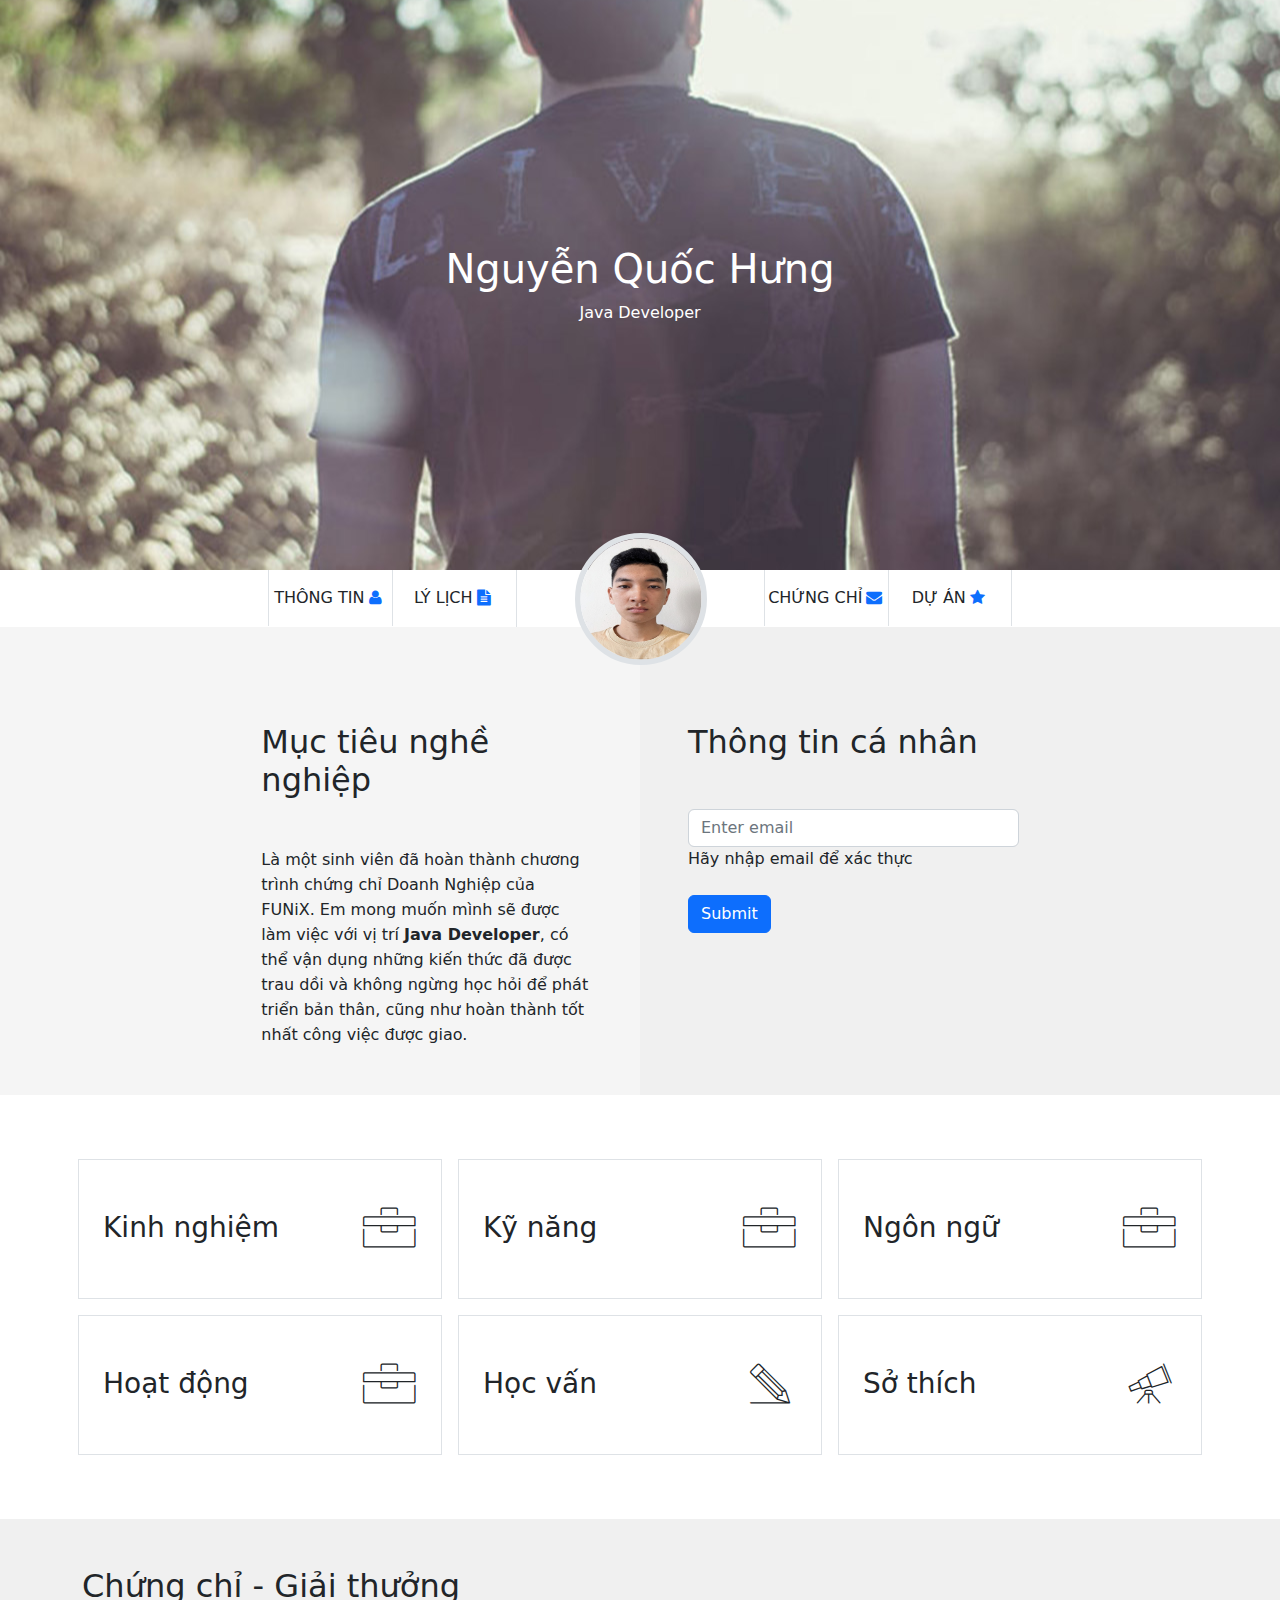
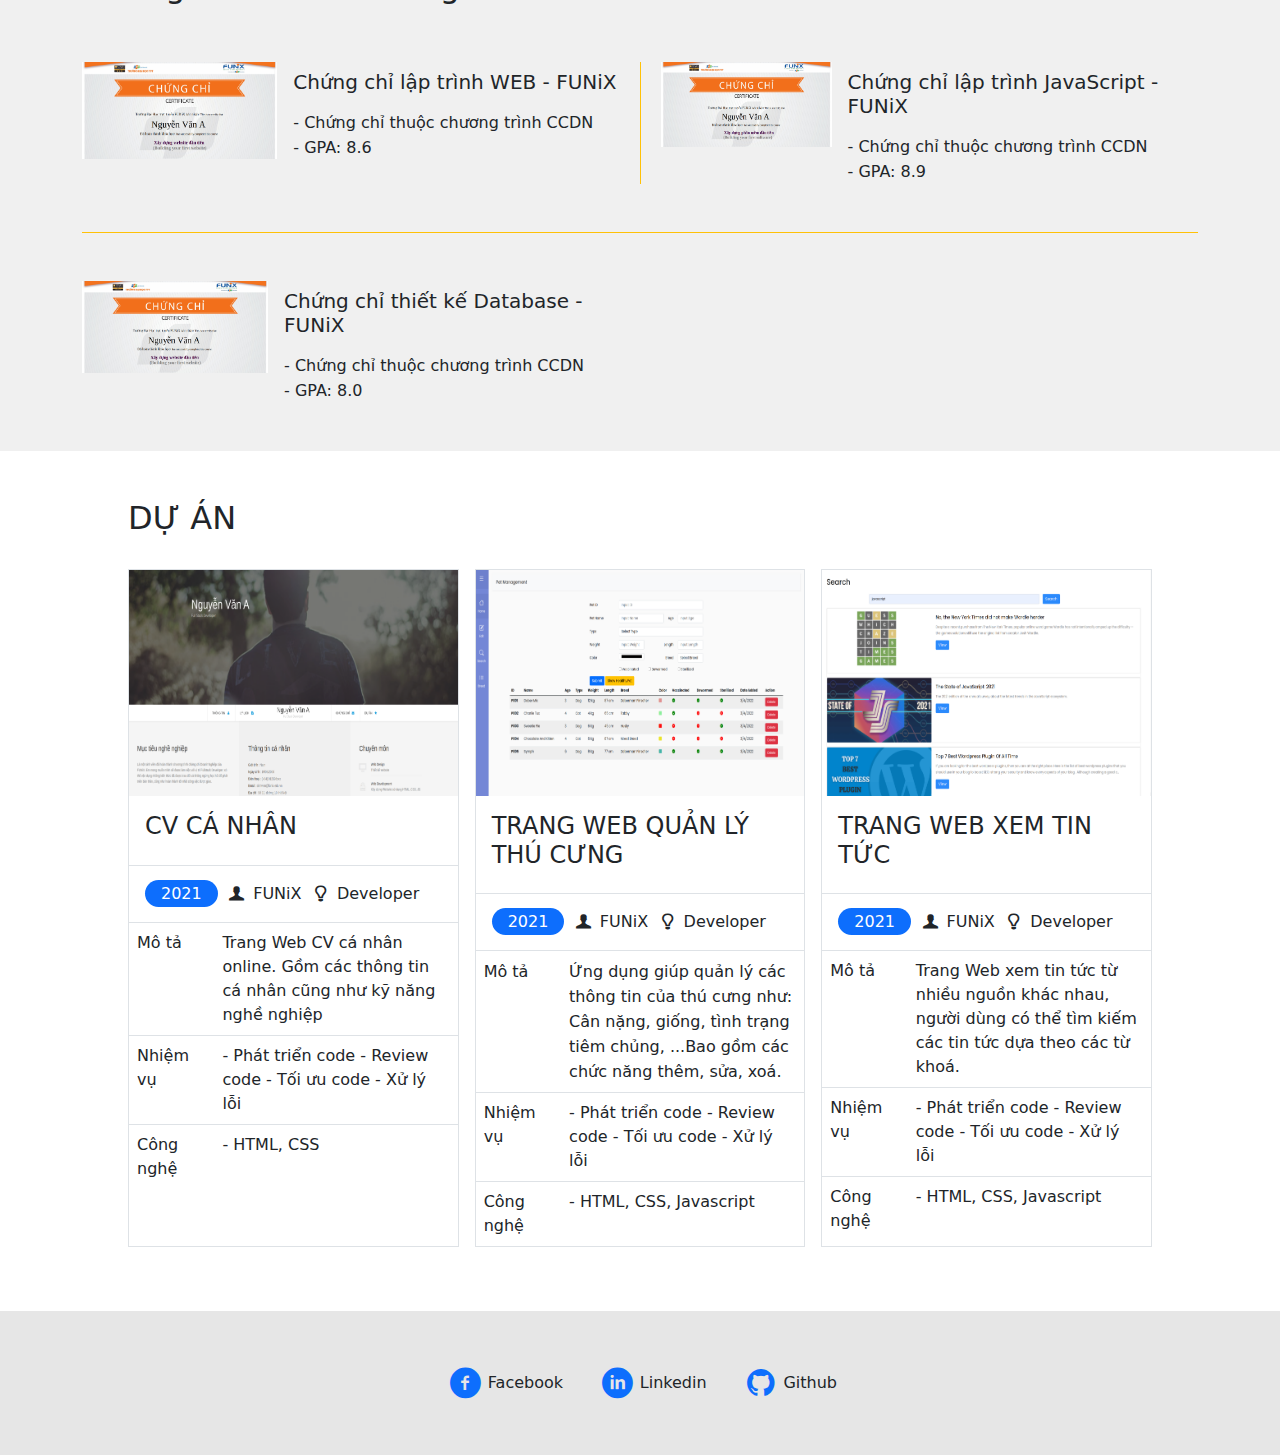
==== index.html @ ce42091a "update" ====
<!DOCTYPE html>
<html lang="en">

<head>
	<meta charset="UTF-8">
	<meta http-equiv="X-UA-Compatible" content="IE=edge">
	<meta name="viewport" content="width=device-width, initial-scale=1.0">
	<link rel="stylesheet" href="./css/laptop.css">
	<link rel="stylesheet" href="./css/font.css">
	<link rel="stylesheet" href="./css/tablet.css">
	<link rel="stylesheet" href="./css/mobile.css">
	<link rel="stylesheet" href="./css/bootstrap.css">
	<link href="https://cdn.jsdelivr.net/npm/bootstrap@5.2.2/dist/css/bootstrap.min.css" rel="stylesheet"
		integrity="sha384-Zenh87qX5JnK2Jl0vWa8Ck2rdkQ2Bzep5IDxbcnCeuOxjzrPF/et3URy9Bv1WTRi" crossorigin="anonymous">
	<script src="./js/style.js"></script>
	<script src="https://cdn.jsdelivr.net/npm/bootstrap@5.2.2/dist/js/bootstrap.bundle.min.js"></script>
	<title>Assignment 03</title>
</head>

<body>
	<section id="banner" class="position-relative w-100">
		<div id="content-banner" class="position-absolute top-50 start-50 translate-middle text-center text-white">
			<h1>Nguyễn Quốc Hưng</h1>
			<span>Java Developer</span>
		</div>
	</section>
	<section id="nav-bar" class="d-flex justify-content-center">
		<nav
			class="container text-uppercase row fs-6 text-dark d-flex justify-content-sm-center align-items-sm-center text-center">
			<a href="#about"
				class="nav-link col-lg-2 col-sm-3 col-xs-12 d-flex justify-content-sm-center align-items-sm-center py-3"><span>Thông
					tin</span><i class="icon-user text-primary"></i></a>
			<a href="#job-info"
				class="nav-link col-lg-2 col-sm-3 col-xs-12 d-flex justify-content-sm-center align-items-sm-center py-3"><span>Lý
					lịch</span><i class="icon-doc-text-inv text-primary"></i></a>
			<a href="#" id="navbar-avatar"
				class="col-lg-4 col-sm-2 col-xs-12 d-sm-flex justify-content-sm-center align-items-sm-center d-none d-sm-none d-lg-block py-3">
				<img class="rounded-circle img-thumbnail p-0" src="images/PXL_20221022_044103938_2.jpg" alt="avatar">
			</a>
			<a href="#certificate"
				class="nav-link col-lg-2 col-sm-3 col-xs-12 d-flex justify-content-sm-center align-items-sm-center py-3"><span>Chứng
					chỉ</span><i class="icon-mail-alt text-primary"></i></a>
			<a href="#project"
				class="nav-link col-lg-2 col-sm-3 col-xs-12 d-flex justify-content-sm-center align-items-sm-center py-3"><span>Dự
					Án</span><i class="icon-star-1 text-primary"></i></a>
			</div>
		</nav>
	</section>
	<section id="about">
		<div class="row d-flex justify-content-center m-0">
			<div class="col-lg-2" id="target0"></div>
			<div id="target" class="col-lg-4 col-sm-6 col-xs-12 p-5">
				<h2 class="my-5">Mục tiêu nghề nghiệp</h2>
				<p>
					Là một sinh viên đã hoàn thành chương trình chứng chỉ Doanh
					Nghiệp của FUNiX. Em mong muốn mình sẽ được làm việc với vị
					trí <b>Java Developer</b>, có thể vận dụng những kiến
					thức đã được trau dồi và không ngừng học hỏi để phát triển
					bản thân, cũng như hoàn thành tốt nhất công việc được giao.
				</p>
			</div>
			<div id="personal-info" class="col-lg-4 col-sm-6 col-xs-12 p-5">
				<h2 class="my-5">Thông tin cá nhân</h2>
				<div id="personal-info-form">
					<div class="mb-3">
						<input type="email" class="form-control" id="form-email" placeholder="Enter email">
						<label for="form-email" class="form-label">Hãy nhập email để xác thực</label>
					</div>
					<div class="mb-3">
						<button onclick="changeFormInfo()" class="btn btn-primary mb-3">Submit</button>
					</div>
				</div>
				<div class="d-none" id="personal-info-content">
					<ul>
						<li><span class="font-weight-bold">Giới tính</span> : Nam</li>
						<li><span>Ngày sinh</span> : 9/9/2000</li>
						<li><span>Điện thoại</span> : (+84) 522956799</li>
						<li><span>Email</span> : hungnqfx19911@funix.edu.vn</li>
						<li><span>Địa chỉ</span> : thôn 5, Tâm Thắng, Cư Jút, Đăk Nông</li>
						<li><span>Website</span> : https://abc.tech</li>
					</ul>
					<ul class="d-flex">
						<li class="pr-5"><i class="icon-twitter text-primary"></i></li>
						<li><i class="icon-facebook text-primary"></i></li>
						<li><i class="icon-gplus text-primary"></i></li>
						<li><i class="icon-linkedin text-primary"></i></li>
					</ul>
				</div>
			</div>
			<div class="col-lg-2" id="personal-info0"></div>
		</div>
	</section>
	<section id="job-info" class="d-flex justify-content-center my-5">
		<div class="container p-0">
			<div class="row g-sm-3 justify-content-center">
				<div id="job-info-1" class="row g-lg-3 col-sm-6 col-lg-12">
					<div class="job-info col-lg-4 mt-0 my-3 my-lg-3">
						<div class=" border px-sm-2 px-xs-0">
							<div class="d-flex pt-5 align-items-center justify-content-center">
								<h3 class="w-75 ps-3 m-0 text-nowrap">Kinh nghiệm</h3>
								<div class="w-25 d-flex justify-content-center">
									<i class="ic-toolbox fs-1"></i>
								</div>
							</div>
							<div class="px-3 my-2 w-100" style="height: 34px;">
								<button
									class="job-info-viewmore btn btn-warning py-1 border-rounded-left-right px-4 text-uppercase d-flex align-items-center d-none"><span
										class="arrow-down me-2"></span>View more</button>
							</div>
							<div class="d-none job-info-content">
								<ul class="pe-3 mb-4 ms-2">
									<li class="px-2 pb-3">
										<div>
											<h5>Full Stack Developer- Công ty Y</h5>
											<span class="fst-italic">05/2022 - <span
													class="bg-primary text-white px-3 rounded">Hiện
													tại</span></span>
											<p class="pt-3">- Xây dựng, phát triển Website dựa trên thiết kế và yêu cầu
												đã
												có.</p>
											<p>- Phân tích và thiết kế Database, sử dụng các hệ quản trị CSDL(MySQL,
												SQLServer,
												NoSQL, ...) và viết được các câu truy vấn.</p>
											<p>- Sử dụng ngôn ngữ server-side(Python, Java, ...)để xây dựng các Web
												Service.
											</p>
										</div>
									</li>
									<li class="px-2 pb-3">
										<div>
											<h5>Web Designer - Công ty X</h5>
											<span class="fst-italic">05/2021 - 05/2022</span>
											<p class="pt-3">- Thiết kế giao diện Website, ứng dụng, trang web theo yêu
												cầu
												của khách
												hàng.
											</p>
											<p>- Thiết kế các trang web theo các mẫu thiết kế đã có.</p>
										</div>
									</li>
								</ul>
							</div>
						</div>
					</div>
					<div class="job-info col-lg-4 mt-0 my-3 my-lg-3">
						<div class="border px-sm-2 px-xs-0">
							<div class="d-flex pt-5 align-items-center justify-content-center">
								<h3 class="w-75 ps-3 m-0 text-nowrap">Kỹ năng</h3>
								<div class="w-25 d-flex justify-content-center">
									<i class="ic-toolbox fs-1"></i>
								</div>
							</div>
							<div class="px-3 my-2 w-100" style="height: 34px;">
								<button
									class="job-info-viewmore btn btn-warning py-1 border-rounded-left-right px-4 text-uppercase d-flex align-items-center d-none"><span
										class="arrow-down me-2"></span>View more</button>
							</div>
							<div class="d-none job-info-content">
								<ul class="list-style-none px-3 mb-5">
									<li>
										<div>
											<h5>HTML/CSS: Fundamental</h5>
											<div class="d-flex mb-3">
												<div class="progress me-1" style="height: 2px; width: 45px;">
													<div class="progress-bar w-100" role="progressbar"
														aria-valuenow="100" aria-valuemin="0" aria-valuemax="100"></div>
												</div>
												<div class="progress me-1" style="height: 2px; width: 45px;">
													<div class="progress-bar" role="progressbar" aria-valuenow="100"
														aria-valuemin="0" aria-valuemax="100"></div>
												</div>
												<div class="progress" style="height: 2px; width: 45px;">
													<div class="progress-bar" role="progressbar" aria-valuenow="100"
														aria-valuemin="0" aria-valuemax="100"></div>
												</div>
											</div>
										</div>
									</li>
									<li>
										<div>
											<h5>JavaScript: Intermediate</h5>
											<div class="d-flex mb-3">
												<div class="progress me-1" style="height: 2px; width: 45px;">
													<div class="progress-bar w-100" role="progressbar"
														aria-valuenow="100" aria-valuemin="0" aria-valuemax="100"></div>
												</div>
												<div class="progress me-1" style="height: 2px; width: 45px;">
													<div class="progress-bar w-100" role="progressbar"
														aria-valuenow="100" aria-valuemin="0" aria-valuemax="100"></div>
												</div>
												<div class="progress" style="height: 2px; width: 45px;">
													<div class="progress-bar" role="progressbar" aria-valuenow="100"
														aria-valuemin="0" aria-valuemax="100"></div>
												</div>
											</div>
										</div>
									</li>
									<li>
										<div>
											<h5>NodeJS: Intermediate</h5>
											<div class="d-flex mb-3">
												<div class="progress me-1" style="height: 4px; width: 45px;">
													<div class="progress-bar w-100" role="progressbar"
														aria-valuenow="100" aria-valuemin="0" aria-valuemax="100"></div>
												</div>
												<div class="progress me-1" style="height: 4px; width: 45px;">
													<div class="progress-bar w-100" role="progressbar"
														aria-valuenow="100" aria-valuemin="0" aria-valuemax="100"></div>
												</div>
												<div class="progress" style="height: 4px; width: 45px;">
													<div class="progress-bar" role="progressbar" aria-valuenow="100"
														aria-valuemin="0" aria-valuemax="100"></div>
												</div>
											</div>
										</div>
									</li>
									<li>
										<div>
											<h5>Bootstrap 5: Fundamental</h5>
											<div class="d-flex mb-3">
												<div class="progress me-1" style="height: 4px; width: 45px;">
													<div class="progress-bar w-100" role="progressbar"
														aria-valuenow="100" aria-valuemin="0" aria-valuemax="100"></div>
												</div>
												<div class="progress me-1" style="height: 4px; width: 45px;">
													<div class="progress-bar" role="progressbar" aria-valuenow="100"
														aria-valuemin="0" aria-valuemax="100"></div>
												</div>
												<div class="progress" style="height: 4px; width: 45px;">
													<div class="progress-bar" role="progressbar" aria-valuenow="100"
														aria-valuemin="0" aria-valuemax="100"></div>
												</div>
											</div>
										</div>
									</li>
								</ul>
							</div>
						</div>
					</div>
					<div class="job-info col-lg-4 mt-0 my-3 my-lg-3">
						<div class="border px-sm-2 px-xs-0">
							<div class="d-flex pt-5 align-items-center justify-content-center">
								<h3 class="w-75 ps-3 m-0 text-nowrap">Ngôn ngữ</h3>
								<div class="w-25 d-flex justify-content-center">
									<i class="ic-toolbox fs-1"></i>
								</div>
							</div>
							<div class="px-3 my-2 w-100" style="height: 34px;">
								<button
									class="job-info-viewmore btn btn-warning py-1 border-rounded-left-right px-4 text-uppercase d-flex align-items-center d-none"><span
										class="arrow-down me-2"></span>View more</button>
							</div>
							<div class="d-none job-info-content">
								<ul class="list-style-none mb-5 px-3">
									<li>
										<div>
											<h5>Tiếng Anh - IELTS 7.0</h5>
											<div class="d-flex mb-3">
												<div class="progress me-1" style="height: 2px; width: 45px;">
													<div class="progress-bar w-100" role="progressbar"
														aria-valuenow="100" aria-valuemin="0" aria-valuemax="100"></div>
												</div>
												<div class="progress me-1" style="height: 2px; width: 45px;">
													<div class="progress-bar w-100" role="progressbar"
														aria-valuenow="100" aria-valuemin="0" aria-valuemax="100"></div>
												</div>
												<div class="progress" style="height: 2px; width: 45px;">
													<div class="progress-bar" role="progressbar" aria-valuenow="100"
														aria-valuemin="0" aria-valuemax="100"></div>
												</div>
											</div>
										</div>
									</li>
									<li>
										<div>
											<h5>Tiếng Nhật - JLPTN4</h5>
											<div class="d-flex mb-3">
												<div class="progress me-1" style="height: 2px; width: 45px;">
													<div class="progress-bar w-100" role="progressbar"
														aria-valuenow="100" aria-valuemin="0" aria-valuemax="100"></div>
												</div>
												<div class="progress me-1" style="height: 2px; width: 45px;">
													<div class="progress-bar" role="progressbar" aria-valuenow="100"
														aria-valuemin="0" aria-valuemax="100"></div>
												</div>
												<div class="progress" style="height: 2px; width: 45px;">
													<div class="progress-bar" role="progressbar" aria-valuenow="100"
														aria-valuemin="0" aria-valuemax="100"></div>
												</div>
											</div>
										</div>
									</li>
								</ul>
							</div>
						</div>
					</div>

				</div>
				<div id="job-info-2" class="row g-lg-3 col-sm-6 mt-lg-0 col-lg-12">
					<div class="job-info col-lg-4 mt-0 mb-3 mb-sm-3">
						<div class="border px-2">
							<div class="d-flex pt-5 align-items-center justify-content-center">
								<h3 class="w-75 ps-3 m-0">Hoạt động</h3>
								<div class="w-25 d-flex justify-content-center">
									<i class="ic-toolbox fs-1"></i>
								</div>
							</div>
							<div class="px-3 my-2 w-100" style="height: 34px;">
								<button
									class="job-info-viewmore btn btn-warning py-1 border-rounded-left-right px-4 text-uppercase d-flex align-items-center d-none"><span
										class="arrow-down me-2"></span>View more</button>
							</div>
							<div class="d-none job-info-content">
								<ul class="ms-2 pe-3">
									<li class="px-2 pb-3">
										<div>
											<h5>FPT Edu Hackathon 2019</h5>
											<span class="fst-italic">05/2022 - Hiện tại</span>
											<p class="pt-3">- Giải 3 bảng A</p>
											<p>- Đề tài: Trang web về phân tích loại rác thải.</p>
										</div>
									</li>
									<li class="px-2 pb-3">
										<div>
											<h3>Câu lạc bộ Z</h3>
											<span class="fst-italic">05/2021 - 05/2022</span>
											<p class="pt-3">- Trưởng ban chuyên môn</p>
										</div>
									</li>
								</ul>
							</div>
						</div>
					</div>
					<div class="job-info col-lg-4 mt-0 mb-3 mb-sm-3">
						<div class="border px-2">
							<div class="d-flex pt-5 align-items-center justify-content-center">
								<h3 class="w-75 ps-3 m-0">Học vấn</h3>
								<div class="w-25 d-flex justify-content-center">
									<i class="ic-pencil fs-1"></i>
								</div>
							</div>
							<div class="px-3 my-2 w-100" style="height: 34px;">
								<button
									class="job-info-viewmore btn btn-warning py-1 border-rounded-left-right px-4 text-uppercase d-flex align-items-center d-none"><span
										class="arrow-down me-2"></span>View more</button>
							</div>
							<div class="d-none job-info-content">
								<ul class="ms-2 pe-3">
									<li class="px-2 pb-3">
										<div>
											<h3>FUNiX</h3>
											<span class="fst-italic">06/2021 - 05/2022</span>
											<p class="pt-3">- Tốt nghiệp chứng chỉ doanh nghiệp nhánh Java</p>
											<p>- GPA: 9/10</p>
										</div>
									</li>
									<li class="px-2 pb-3">
										<div>
											<h3>Cử nhân - ĐH FPT</h3>
											<span class="fst-italic">06/2018 - 05/2022</span>
											<p class="pt-3">- Chuyên ngành: Kỹ thuật phần mềm</p>
											<p>- GPA: 8.5/10</p>
										</div>
									</li>
								</ul>
							</div>
						</div>
					</div>
					<div class="job-info col-lg-4 mt-0 mb-3 mb-sm-3	">
						<div class="border px-2">
							<div class="d-flex pt-5 align-items-center justify-content-center">
								<h3 class="w-75 ps-3 m-0">Sở thích</h3>
								<div class="w-25 d-flex justify-content-center">
									<i class="ic-telescope fs-1"></i>
								</div>
							</div>
							<div class="px-3 my-2 w-100" style="height: 34px;">
								<button
									class="job-info-viewmore btn btn-warning py-1 border-rounded-left-right px-4 text-uppercase d-flex align-items-center d-none"><span
										class="arrow-down me-2"></span>View more</button>
							</div>
							<div class="d-none job-info-content px-3 mb-3">
								<div class="d-flex justify-content-center">
									<div class="p-1">
										<div class="w-100 d-flex justify-content-center">
											<div class="border border-primary rounded-circle d-flex justify-content-center align-items-center"
												style="width: 40px; height: 40px;">
												<i class="ic-megaphone p-2 text-primary"></i>
											</div>
										</div>
										<p>Âm nhạc</p>
									</div>
									<div class="p-1">
										<div class="w-100 d-flex justify-content-center">
											<div class="border border-primary rounded-circle d-flex justify-content-center align-items-center"
												style="width: 40px; height: 40px;">
												<i class="ic-strategy p-2 text-primary"></i>
											</div>
										</div>
										<p>Chơi game</p>
									</div>
									<div class="p-1">
										<div class="w-100 d-flex justify-content-center">
											<div class="border border-primary rounded-circle d-flex justify-content-center align-items-center"
												style="width: 40px; height: 40px;">
												<i class="ic-hotairballoon p-2 text-primary"></i>
											</div>
										</div>
										<p>Du lịch</p>
									</div>
									<div class="p-1">
										<div class="w-100 d-flex justify-content-center">
											<div class="border border-primary rounded-circle d-flex justify-content-center align-items-center"
												style="width: 40px; height: 40px;">
												<i class="ic-basket p-2 text-primary"></i>
											</div>
										</div>
										<p>Thể thao</p>
									</div>
								</div>
							</div>
						</div>
					</div>
				</div>
			</div>
		</div>
	</section>
	<section id="certificate">
		<div class="container">
			<h2 class="pt-5 mt-2">Chứng chỉ - Giải thưởng</h2>
			<div class="d-flex justify-content-center">
				<div class="row m-0">
					<div class="col-lg-6 col-sm-6 col-xs-12 p-0 py-5 border-bottom border-warning">
						<div class="certificate d-lg-flex">
							<div class="certificate-image">
								<img src="images/Cert_WEB.png" alt="certificate" class="img-fluid">
							</div>
							<div class="certificate-info ps-lg-3 px-2">
								<h5 class="mb-3 mt-2">Chứng chỉ lập trình WEB - FUNiX</h5>
								<p class="m-0">- Chứng chỉ thuộc chương trình CCDN</p>
								<p class="m-0">- GPA: 8.6</p>
							</div>
						</div>
					</div>
					<div class="col-lg-6 col-sm-6 col-xs-12 p-0 py-5 border-bottom border-warning">
						<div class="col-lg-2-custom-padding border-start-custom">
							<div class="certificate d-lg-flex">
								<div class="certificate-image">
									<img src="images/Cert_PRF.png" alt="certificate" class="img-fluid">
								</div>
								<div class="certificate-info ps-lg-3 px-2">
									<h5 class="mb-3 mt-2">Chứng chỉ lập trình JavaScript - FUNiX</h5>
									<p class="m-0">- Chứng chỉ thuộc chương trình CCDN</p>
									<p class="m-0">- GPA: 8.9</p>
								</div>
							</div>
						</div>
					</div>
					<div class="col-lg-6 col-sm-6 col-xs-12 p-0 py-5">
						<div class="certificate d-lg-flex">
							<div class="certificate-image cover">
								<img src="images/Cert_DBI.png" alt="certificate" class="img-fluid">
							</div>
							<div class="certificate-info ps-lg-3 px-2">
								<h5 class="mb-3 mt-2">Chứng chỉ thiết kế Database - FUNiX</h5>
								<p class="m-0">- Chứng chỉ thuộc chương trình CCDN</p>
								<p class="m-0">- GPA: 8.0</p>
							</div>
						</div>
					</div>

				</div>
			</div>
		</div>
	</section>
	<section id="project" class="d-flex justify-content-center py-5">
		<div>
			<div>
				<h2 class="text-uppercase pb-4">
					Dự án
				</h2>
			</div>
			<div class="row g-sm-3">
				<div class="col-sm-4 col-xs-12 pb-3">
					<div class="border h-100">
						<div class="">
							<a href="digital-cv.html">
								<img src="images/project_1.png" alt="project-info-image" class="img-fluid">
							</a>
						</div>
						<div class="">
							<div class="p-3 text-uppercase">
								<a href="digital-cv.html" class="nav-link">
									<h4>CV Cá nhân</h4>
								</a>
							</div>
							<div class="p-3 pe-0 border-top border-bottom d-flex">
								<div>
									<span class="bg-primary px-3 py-1 text-white border-rounded-left-right">2021</span>
								</div>
								<div class="px-2 d-sm-flex flex-sm-column d-lg-flex flex-lg-row">
									<span class="me-2"><i class="icon-user-1"></i> FUNiX</span>
									<span><i class="icon-lamp"></i> Developer</span>
								</div>

							</div>
							<div class="project-table">
								<table>
									<tr class="align-baseline">
										<td class="border-bottom p-2">Mô tả</td>
										<td class="border-bottom p-2">Trang Web CV cá nhân online. Gồm các thông tin
											cá
											nhân cũng như kỹ năng nghề
											nghiệp</td>
									</tr>
									<tr class="align-baseline">
										<td class="border-bottom p-2">Nhiệm vụ</td>
										<td class="border-bottom p-2">- Phát triển code - Review code - Tối ưu code
											- Xử
											lý lỗi</td>
									</tr>
									<tr class="align-baseline">
										<td class="p-2">Công nghệ</td>
										<td class="p-2">- HTML, CSS</td>
									</tr>
								</table>
							</div>
						</div>
					</div>
				</div>
				<div class="col-sm-4 col-xs-12 pb-3">
					<div class="border h-100">
						<div class="">
							<a href="digital-cv.html">
								<img src="images/project_2.png" alt="project-info-image" class="img-fluid">
							</a>
						</div>
						<div class="">
							<div class="p-3 text-uppercase">
								<a href="digital-cv.html" class="nav-link">

									<h4>Trang Web quản lý thú cưng</h4>
								</a>
							</div>
							<div class="p-3 pe-0 border-top border-bottom d-flex">
								<div>
									<span class="bg-primary px-3 py-1 text-white border-rounded-left-right">2021</span>
								</div>
								<div class="px-2 d-sm-flex flex-sm-column d-lg-flex flex-lg-row">
									<span class="me-2"><i class="icon-user-1"></i> FUNiX</span>
									<span><i class="icon-lamp"></i> Developer</span>
								</div>
							</div>
							<div class="project-table">
								<table>
									<tr class="align-baseline">
										<td class="border-bottom p-2">Mô tả</td>
										<td class="border-bottom p-2">
											<p>Ứng dụng giúp quản lý các thông tin của thú
												cưng như: Cân nặng, giống, tình trạng tiêm chủng, ...Bao gồm các chức
												năng thêm, sửa, xoá.</p>
										</td>
									</tr>
									<tr class="align-baseline">
										<td class="border-bottom p-2">Nhiệm vụ</td>
										<td class="border-bottom p-2">- Phát triển code - Review code - Tối ưu code
											- Xử lý lỗi</td>
									</tr>
									<tr class="align-baseline">
										<td class="p-2">Công nghệ</td>
										<td class="p-2">- HTML, CSS, Javascript</td>
									</tr>
								</table>
							</div>
						</div>
					</div>
				</div>
				<div class="col-sm-4 col-xs-12 pb-3">
					<div class="border h-100">
						<div class="">
							<a href="digital-cv.html">
								<img src="images/project_3.png" alt="project-info-image" class="img-fluid">
							</a>
						</div>
						<div class="">
							<div class="p-3 text-uppercase">
								<a href="digital-cv.html" class="nav-link">
									<h4>Trang Web xem tin tức</h4>

								</a>
							</div>
							<div class="p-3 pe-0 border-top border-bottom d-flex">
								<div>
									<span class="bg-primary px-3 py-1 text-white border-rounded-left-right">2021</span>
								</div>
								<div class="px-2 d-sm-flex flex-sm-column d-lg-flex flex-lg-row">
									<span class="me-2"><i class="icon-user-1"></i> FUNiX</span>
									<span><i class="icon-lamp"></i> Developer</span>
								</div>
							</div>
							<div class="project-table">
								<table>
									<tr class="align-baseline">
										<td class="border-bottom p-2">Mô tả</td>
										<td class="border-bottom p-2">Trang Web xem tin tức từ nhiều nguồn khác
											nhau,
											người dùng có thể tìm kiếm các
											tin tức dựa theo các từ khoá.</td>
									</tr>
									<tr class="align-baseline">
										<td class="border-bottom p-2">Nhiệm vụ</td>
										<td class="border-bottom p-2">- Phát triển code - Review code - Tối ưu code
											- Xử
											lý lỗi</td>
									</tr>
									<tr class="align-baseline">
										<td class="p-2">Công nghệ</td>
										<td class="p-2">- HTML, CSS, Javascript</td>
									</tr>
								</table>
							</div>
						</div>
					</div>
				</div>
			</div>
		</div>
	</section>
	<section id="footer" class="p-5">
		<div class="container">
			<ul class="d-flex justify-content-center m-0">
				<li class="d-flex justify-content-center align-items-center mx-3"><i
						class="icon-facebook-circled text-primary fs-2"></i><span>Facebook</span></li>
				<li class="d-flex justify-content-center align-items-center mx-3"><i
						class="icon-linkedin-circled text-primary fs-2"></i><span>Linkedin</span></li>
				<li class="d-flex justify-content-center align-items-center mx-3"><i
						class="icon-github-circled text-primary fs-2"></i><span>Github</span></li>
			</ul>
		</div>
	</section>
</body>

</html>
---- css/laptop.css ----
* {
    margin: 0;
    padding: 0;
}

p {
    margin-bottom: 0 !important;
    line-height: 25px;
}

#banner {
    background-image: url("../images/banner.jpg");
    background-position: center;
}

#nav-bar a {
    border-left: 1px solid #dee2e6;
}

#nav-bar a:last-child {
    border-right: 1px solid #dee2e6;
}

#target,
#target0 {
    background-color: rgb(245, 245, 245);
}

#personal-info,
#personal-info0 {
    background-color: rgb(240, 240, 240);
}

#personal-info ul {
    list-style-type: none;
    padding: 0;
}

#personal-info ul span {
    font-weight: 500;
}

#personal-info ul li i {
    margin-right: 10px;
}

#footer {
    background-color: rgb(230, 230, 230);
}

#footer ul {
    list-style-type: none;
    padding: 0;
}

.list-style-none {
    list-style-type: none;
}

ul li::marker {
    color: rgb(24, 178, 238);
    font-size: 1.5em;
}

.border-rounded-left-right {
    border-radius: 2em !important;
}

.project-table tr td:first-child {
    width: 26%;
}

#certificate {
    background-color: rgb(240, 240, 240);
}

#project>div {
    width: 90%;
}

.arrow-up {
    width: 0;
    height: 0;
    border-left: 5px solid transparent;
    border-right: 5px solid transparent;
    border-bottom: 5px solid black;
}

.arrow-down {
    width: 0;
    height: 0;
    border-left: 5px solid transparent;
    border-right: 5px solid transparent;
    border-top: 5px solid black;
}

@media screen and (min-width: 992px) {
    #project>div {
        width: 80%;
    }

    #banner {
        height: 570px;
    }

    #nav-bar nav {
        width: 60%;
    }

    #navbar-avatar img {
        width: 24px;
        height: 24px;
        transform: scale(5.5);
    }

    .certificate-image {
        width: 35%;
    }


    .border-start-custom {
        border-left: 1px solid #ffc107;
    }

    .col-lg-2-custom-padding {
        padding-left: 20px;
    }


    .grid-col-3 {
        display: grid;
        grid-template-columns: 1fr 1fr 1fr;
        gap: 20px;
    }

}
---- css/font.css ----
@font-face {
	font-family: 'open_sanslight';
	src: url('../fonts/OpenSans-Light-webfont.eot');
	src: url('../fonts/OpenSans-Light-webfont.eot#iefix') format('embedded-opentype'),
		url('../fonts/OpenSans-Light-webfont.woff') format('woff'),
		url('../fonts/OpenSans-Light-webfont.ttf') format('truetype'),
		url('../fonts/OpenSans-Light-webfont.svg#open_sanslight') format('svg');
	font-weight: normal;
	font-style: normal;

}

@font-face {
	font-family: 'open_sansitalic';
	src: url('../fonts/OpenSans-Italic-webfont.eot');
	src: url('../fonts/OpenSans-Italic-webfont.eot#iefix') format('embedded-opentype'),
		url('../fonts/OpenSans-Italic-webfont.woff') format('woff'),
		url('../fonts/OpenSans-Italic-webfont.ttf') format('truetype'),
		url('../fonts/OpenSans-Italic-webfont.svg#open_sansitalic') format('svg');
	font-weight: normal;
	font-style: normal;

}

@font-face {
	font-family: 'open_sanssemibold';
	src: url('../fonts/OpenSans-Semibold-webfont.eot');
	src: url('../fonts/OpenSans-Semibold-webfont.eot#iefix') format('embedded-opentype'),
		url('../fonts/OpenSans-Semibold-webfont.woff') format('woff'),
		url('../fonts/OpenSans-Semibold-webfont.ttf') format('truetype'),
		url('../fonts/OpenSans-Semibold-webfont.svg#open_sanssemibold') format('svg');
	font-weight: normal;
	font-style: normal;

}


@font-face {
	font-family: 'open_sanslight_italic';
	src: url('../fonts/OpenSans-LightItalic-webfont.eot');
	src: url('../fonts/OpenSans-LightItalic-webfont.eot#iefix') format('embedded-opentype'),
		url('../fonts/OpenSans-LightItalic-webfont.woff') format('woff'),
		url('../fonts/OpenSans-LightItalic-webfont.ttf') format('truetype'),
		url('../fonts/OpenSans-LightItalic-webfont.svg#open_sanslight_italic') format('svg');
	font-weight: normal;
	font-style: normal;

}

@font-face {
	font-family: 'open_sansregular';
	src: url('../fonts/OpenSans-Regular-webfont.eot');
	src: url('../fonts/OpenSans-Regular-webfont.eot#iefix') format('embedded-opentype'),
		url('../fonts/OpenSans-Regular-webfont.woff') format('woff'),
		url('../fonts/OpenSans-Regular-webfont.ttf') format('truetype'),
		url('../fonts/OpenSans-Regular-webfont.svg#open_sansregular') format('svg');
	font-weight: normal;
	font-style: normal;

}


@font-face {
	font-family: 'fontello';
	src: url('../fonts/fontello.eot');
	src: url('../fonts/fontello.eot#iefix') format('embedded-opentype'),
		url('../fonts/fontello.woff') format('woff'),
		url('../fonts/fontello.ttf') format('truetype'),
		url('../fonts/fontello.svg#fontello') format('svg');
	font-weight: normal;
	font-style: normal;
}

[class^="icon-"]:before,
[class*=" icon-"]:before {
	font-family: "fontello";
	font-style: normal;
	font-weight: normal;
	speak: none;

	display: inline-block;
	text-decoration: inherit;
	width: 1em;
	margin-right: .2em;
	text-align: center;
	/* opacity: .8; */

	/* For safety - reset parent styles, that can break glyph codes*/
	font-variant: normal;
	text-transform: none;

	/* fix buttons height, for twitter bootstrap */
	line-height: 1em;

	/* Animation center compensation - margins should be symmetric */
	/* remove if not needed */
	margin-left: .2em;

	/* you can be more comfortable with increased icons size */
	/* font-size: 120%; */

	/* Font smoothing. That was taken from TWBS */
	-webkit-font-smoothing: antialiased;
	-moz-osx-font-smoothing: grayscale;

	/* Uncomment for 3D effect */
	/* text-shadow: 1px 1px 1px rgba(127, 127, 127, 0.3); */
}

.icon-emo-happy:before {
	content: '\e800';
}

/* '' */
.icon-emo-wink:before {
	content: '\e801';
}

/* '' */
.icon-emo-wink2:before {
	content: '\e802';
}

/* '' */
.icon-emo-unhappy:before {
	content: '\e803';
}

/* '' */
.icon-emo-sleep:before {
	content: '\e804';
}

/* '' */
.icon-emo-thumbsup:before {
	content: '\e805';
}

/* '' */
.icon-emo-devil:before {
	content: '\e806';
}

/* '' */
.icon-emo-surprised:before {
	content: '\e807';
}

/* '' */
.icon-emo-tongue:before {
	content: '\e808';
}

/* '' */
.icon-emo-coffee:before {
	content: '\e809';
}

/* '' */
.icon-emo-sunglasses:before {
	content: '\e80a';
}

/* '' */
.icon-emo-displeased:before {
	content: '\e80b';
}

/* '' */
.icon-emo-beer:before {
	content: '\e80c';
}

/* '' */
.icon-emo-grin:before {
	content: '\e80d';
}

/* '' */
.icon-emo-angry:before {
	content: '\e80e';
}

/* '' */
.icon-emo-saint:before {
	content: '\e80f';
}

/* '' */
.icon-emo-cry:before {
	content: '\e810';
}

/* '' */
.icon-emo-shoot:before {
	content: '\e811';
}

/* '' */
.icon-emo-squint:before {
	content: '\e812';
}

/* '' */
.icon-emo-laugh:before {
	content: '\e813';
}

/* '' */
.icon-spin1:before {
	content: '\e814';
}

/* '' */
.icon-spin2:before {
	content: '\e815';
}

/* '' */
.icon-spin3:before {
	content: '\e816';
}

/* '' */
.icon-spin4:before {
	content: '\e817';
}

/* '' */
.icon-spin5:before {
	content: '\e818';
}

/* '' */
.icon-spin6:before {
	content: '\e819';
}

/* '' */
.icon-firefox:before {
	content: '\e81a';
}

/* '' */
.icon-chrome:before {
	content: '\e81b';
}

/* '' */
.icon-opera:before {
	content: '\e81c';
}

/* '' */
.icon-ie:before {
	content: '\e81d';
}

/* '' */
.icon-crown:before {
	content: '\e81e';
}

/* '' */
.icon-crown-plus:before {
	content: '\e81f';
}

/* '' */
.icon-crown-minus:before {
	content: '\e820';
}

/* '' */
.icon-marquee:before {
	content: '\e821';
}

/* '' */
.icon-glass:before {
	content: '\e822';
}

/* '' */
.icon-music:before {
	content: '\e823';
}

/* '' */
.icon-search:before {
	content: '\e824';
}

/* '' */
.icon-mail:before {
	content: '\e825';
}

/* '' */
.icon-mail-alt:before {
	content: '\e826';
}

/* '' */
.icon-mail-squared:before {
	content: '\e827';
}

/* '' */
.icon-heart:before {
	content: '\e828';
}

/* '' */
.icon-heart-empty:before {
	content: '\e829';
}

/* '' */
.icon-star-1:before {
	content: '\e82a';
}

/* '' */
.icon-star-empty-1:before {
	content: '\e82b';
}

/* '' */
.icon-star-half:before {
	content: '\e82c';
}

/* '' */
.icon-star-half-alt:before {
	content: '\e82d';
}

/* '' */
.icon-user:before {
	content: '\e82e';
}

/* '' */
.icon-user-plus:before {
	content: '\e82f';
}

/* '' */
.icon-user-times:before {
	content: '\e830';
}

/* '' */
.icon-users:before {
	content: '\e831';
}

/* '' */
.icon-male:before {
	content: '\e832';
}

/* '' */
.icon-female:before {
	content: '\e833';
}

/* '' */
.icon-child:before {
	content: '\e834';
}

/* '' */
.icon-user-secret:before {
	content: '\e835';
}

/* '' */
.icon-video:before {
	content: '\e836';
}

/* '' */
.icon-videocam:before {
	content: '\e837';
}

/* '' */
.icon-picture:before {
	content: '\e838';
}

/* '' */
.icon-camera:before {
	content: '\e839';
}

/* '' */
.icon-camera-alt:before {
	content: '\e83a';
}

/* '' */
.icon-th-large:before {
	content: '\e83b';
}

/* '' */
.icon-th:before {
	content: '\e83c';
}

/* '' */
.icon-th-list:before {
	content: '\e83d';
}

/* '' */
.icon-ok:before {
	content: '\e83e';
}

/* '' */
.icon-ok-circled:before {
	content: '\e83f';
}

/* '' */
.icon-ok-circled2:before {
	content: '\e840';
}

/* '' */
.icon-ok-squared:before {
	content: '\e841';
}

/* '' */
.icon-cancel:before {
	content: '\e842';
}

/* '' */
.icon-cancel-circled:before {
	content: '\e843';
}

/* '' */
.icon-cancel-circled2:before {
	content: '\e844';
}

/* '' */
.icon-plus:before {
	content: '\e845';
}

/* '' */
.icon-plus-circled:before {
	content: '\e846';
}

/* '' */
.icon-plus-squared:before {
	content: '\e847';
}

/* '' */
.icon-plus-squared-alt:before {
	content: '\e848';
}

/* '' */
.icon-minus:before {
	content: '\e849';
}

/* '' */
.icon-minus-circled:before {
	content: '\e84a';
}

/* '' */
.icon-minus-squared:before {
	content: '\e84b';
}

/* '' */
.icon-minus-squared-alt:before {
	content: '\e84c';
}

/* '' */
.icon-help:before {
	content: '\e84d';
}

/* '' */
.icon-help-circled:before {
	content: '\e84e';
}

/* '' */
.icon-info-circled:before {
	content: '\e84f';
}

/* '' */
.icon-info:before {
	content: '\e850';
}

/* '' */
.icon-home:before {
	content: '\e851';
}

/* '' */
.icon-link:before {
	content: '\e852';
}

/* '' */
.icon-unlink:before {
	content: '\e853';
}

/* '' */
.icon-link-ext:before {
	content: '\e854';
}

/* '' */
.icon-link-ext-alt:before {
	content: '\e855';
}

/* '' */
.icon-attach:before {
	content: '\e856';
}

/* '' */
.icon-lock:before {
	content: '\e857';
}

/* '' */
.icon-lock-open:before {
	content: '\e858';
}

/* '' */
.icon-lock-open-alt:before {
	content: '\e859';
}

/* '' */
.icon-pin:before {
	content: '\e85a';
}

/* '' */
.icon-eye:before {
	content: '\e85b';
}

/* '' */
.icon-eye-off:before {
	content: '\e85c';
}

/* '' */
.icon-tag-1:before {
	content: '\e85d';
}

/* '' */
.icon-tags:before {
	content: '\e85e';
}

/* '' */
.icon-bookmark:before {
	content: '\e85f';
}

/* '' */
.icon-bookmark-empty:before {
	content: '\e860';
}

/* '' */
.icon-flag:before {
	content: '\e861';
}

/* '' */
.icon-flag-empty:before {
	content: '\e862';
}

/* '' */
.icon-flag-checkered:before {
	content: '\e863';
}

/* '' */
.icon-thumbs-up:before {
	content: '\e864';
}

/* '' */
.icon-thumbs-down:before {
	content: '\e865';
}

/* '' */
.icon-thumbs-up-alt:before {
	content: '\e866';
}

/* '' */
.icon-thumbs-down-alt:before {
	content: '\e867';
}

/* '' */
.icon-download:before {
	content: '\e868';
}

/* '' */
.icon-upload:before {
	content: '\e869';
}

/* '' */
.icon-download-cloud:before {
	content: '\e86a';
}

/* '' */
.icon-upload-cloud:before {
	content: '\e86b';
}

/* '' */
.icon-reply:before {
	content: '\e86c';
}

/* '' */
.icon-reply-all:before {
	content: '\e86d';
}

/* '' */
.icon-forward:before {
	content: '\e86e';
}

/* '' */
.icon-quote-left:before {
	content: '\e86f';
}

/* '' */
.icon-quote-right:before {
	content: '\e870';
}

/* '' */
.icon-code:before {
	content: '\e871';
}

/* '' */
.icon-export:before {
	content: '\e872';
}

/* '' */
.icon-export-alt:before {
	content: '\e873';
}

/* '' */
.icon-share:before {
	content: '\e874';
}

/* '' */
.icon-share-squared:before {
	content: '\e875';
}

/* '' */
.icon-pencil:before {
	content: '\e876';
}

/* '' */
.icon-pencil-squared:before {
	content: '\e877';
}

/* '' */
.icon-edit:before {
	content: '\e878';
}

/* '' */
.icon-print:before {
	content: '\e879';
}

/* '' */
.icon-retweet:before {
	content: '\e87a';
}

/* '' */
.icon-keyboard:before {
	content: '\e87b';
}

/* '' */
.icon-gamepad:before {
	content: '\e87c';
}

/* '' */
.icon-comment:before {
	content: '\e87d';
}

/* '' */
.icon-chat:before {
	content: '\e87e';
}

/* '' */
.icon-comment-empty:before {
	content: '\e87f';
}

/* '' */
.icon-chat-empty:before {
	content: '\e880';
}

/* '' */
.icon-bell:before {
	content: '\e881';
}

/* '' */
.icon-bell-alt:before {
	content: '\e882';
}

/* '' */
.icon-bell-off:before {
	content: '\e883';
}

/* '' */
.icon-bell-off-empty:before {
	content: '\e884';
}

/* '' */
.icon-attention-alt:before {
	content: '\e885';
}

/* '' */
.icon-attention:before {
	content: '\e886';
}

/* '' */
.icon-attention-circled:before {
	content: '\e887';
}

/* '' */
.icon-location:before {
	content: '\e888';
}

/* '' */
.icon-direction:before {
	content: '\e889';
}

/* '' */
.icon-compass:before {
	content: '\e88a';
}

/* '' */
.icon-trash:before {
	content: '\e88b';
}

/* '' */
.icon-trash-empty:before {
	content: '\e88c';
}

/* '' */
.icon-doc:before {
	content: '\e88d';
}

/* '' */
.icon-docs:before {
	content: '\e88e';
}

/* '' */
.icon-doc-text:before {
	content: '\e88f';
}

/* '' */
.icon-doc-inv:before {
	content: '\e890';
}

/* '' */
.icon-doc-text-inv:before {
	content: '\e891';
}

/* '' */
.icon-file-pdf:before {
	content: '\e892';
}

/* '' */
.icon-file-word:before {
	content: '\e893';
}

/* '' */
.icon-file-excel:before {
	content: '\e894';
}

/* '' */
.icon-file-powerpoint:before {
	content: '\e895';
}

/* '' */
.icon-file-image:before {
	content: '\e896';
}

/* '' */
.icon-file-archive:before {
	content: '\e897';
}

/* '' */
.icon-file-audio:before {
	content: '\e898';
}

/* '' */
.icon-file-video:before {
	content: '\e899';
}

/* '' */
.icon-file-code:before {
	content: '\e89a';
}

/* '' */
.icon-folder:before {
	content: '\e89b';
}

/* '' */
.icon-folder-open:before {
	content: '\e89c';
}

/* '' */
.icon-folder-empty:before {
	content: '\e89d';
}

/* '' */
.icon-folder-open-empty:before {
	content: '\e89e';
}

/* '' */
.icon-box:before {
	content: '\e89f';
}

/* '' */
.icon-rss:before {
	content: '\e8a0';
}

/* '' */
.icon-rss-squared:before {
	content: '\e8a1';
}

/* '' */
.icon-phone:before {
	content: '\e8a2';
}

/* '' */
.icon-phone-squared:before {
	content: '\e8a3';
}

/* '' */
.icon-fax:before {
	content: '\e8a4';
}

/* '' */
.icon-menu:before {
	content: '\e8a5';
}

/* '' */
.icon-cog:before {
	content: '\e8a6';
}

/* '' */
.icon-cog-alt:before {
	content: '\e8a7';
}

/* '' */
.icon-wrench:before {
	content: '\e8a8';
}

/* '' */
.icon-sliders:before {
	content: '\e8a9';
}

/* '' */
.icon-basket:before {
	content: '\e8aa';
}

/* '' */
.icon-cart-plus:before {
	content: '\e8ab';
}

/* '' */
.icon-cart-arrow-down:before {
	content: '\e8ac';
}

/* '' */
.icon-calendar:before {
	content: '\e8ad';
}

/* '' */
.icon-calendar-empty:before {
	content: '\e8ae';
}

/* '' */
.icon-login:before {
	content: '\e8af';
}

/* '' */
.icon-logout:before {
	content: '\e8b0';
}

/* '' */
.icon-mic:before {
	content: '\e8b1';
}

/* '' */
.icon-mute:before {
	content: '\e8b2';
}

/* '' */
.icon-volume-off:before {
	content: '\e8b3';
}

/* '' */
.icon-volume-down:before {
	content: '\e8b4';
}

/* '' */
.icon-volume-up:before {
	content: '\e8b5';
}

/* '' */
.icon-headphones:before {
	content: '\e8b6';
}

/* '' */
.icon-clock:before {
	content: '\e8b7';
}

/* '' */
.icon-lightbulb:before {
	content: '\e8b8';
}

/* '' */
.icon-block:before {
	content: '\e8b9';
}

/* '' */
.icon-resize-full:before {
	content: '\e8ba';
}

/* '' */
.icon-resize-full-alt:before {
	content: '\e8bb';
}

/* '' */
.icon-resize-small:before {
	content: '\e8bc';
}

/* '' */
.icon-resize-vertical:before {
	content: '\e8bd';
}

/* '' */
.icon-resize-horizontal:before {
	content: '\e8be';
}

/* '' */
.icon-move:before {
	content: '\e8bf';
}

/* '' */
.icon-zoom-in:before {
	content: '\e8c0';
}

/* '' */
.icon-zoom-out:before {
	content: '\e8c1';
}

/* '' */
.icon-down-circled2:before {
	content: '\e8c2';
}

/* '' */
.icon-up-circled2:before {
	content: '\e8c3';
}

/* '' */
.icon-left-circled2:before {
	content: '\e8c4';
}

/* '' */
.icon-right-circled2:before {
	content: '\e8c5';
}

/* '' */
.icon-down-dir:before {
	content: '\e8c6';
}

/* '' */
.icon-up-dir:before {
	content: '\e8c7';
}

/* '' */
.icon-left-dir:before {
	content: '\e8c8';
}

/* '' */
.icon-right-dir:before {
	content: '\e8c9';
}

/* '' */
.icon-down-open:before {
	content: '\e8ca';
}

/* '' */
.icon-left-open:before {
	content: '\e8cb';
}

/* '' */
.icon-right-open:before {
	content: '\e8cc';
}

/* '' */
.icon-up-open:before {
	content: '\e8cd';
}

/* '' */
.icon-angle-left:before {
	content: '\e8ce';
}

/* '' */
.icon-angle-right:before {
	content: '\e8cf';
}

/* '' */
.icon-angle-up:before {
	content: '\e8d0';
}

/* '' */
.icon-angle-down:before {
	content: '\e8d1';
}

/* '' */
.icon-angle-circled-left:before {
	content: '\e8d2';
}

/* '' */
.icon-angle-circled-right:before {
	content: '\e8d3';
}

/* '' */
.icon-angle-circled-up:before {
	content: '\e8d4';
}

/* '' */
.icon-angle-circled-down:before {
	content: '\e8d5';
}

/* '' */
.icon-angle-double-left:before {
	content: '\e8d6';
}

/* '' */
.icon-angle-double-right:before {
	content: '\e8d7';
}

/* '' */
.icon-angle-double-up:before {
	content: '\e8d8';
}

/* '' */
.icon-angle-double-down:before {
	content: '\e8d9';
}

/* '' */
.icon-down:before {
	content: '\e8da';
}

/* '' */
.icon-left:before {
	content: '\e8db';
}

/* '' */
.icon-right:before {
	content: '\e8dc';
}

/* '' */
.icon-up:before {
	content: '\e8dd';
}

/* '' */
.icon-down-big:before {
	content: '\e8de';
}

/* '' */
.icon-left-big:before {
	content: '\e8df';
}

/* '' */
.icon-right-big:before {
	content: '\e8e0';
}

/* '' */
.icon-up-big:before {
	content: '\e8e1';
}

/* '' */
.icon-right-hand:before {
	content: '\e8e2';
}

/* '' */
.icon-left-hand:before {
	content: '\e8e3';
}

/* '' */
.icon-up-hand:before {
	content: '\e8e4';
}

/* '' */
.icon-down-hand:before {
	content: '\e8e5';
}

/* '' */
.icon-left-circled:before {
	content: '\e8e6';
}

/* '' */
.icon-right-circled:before {
	content: '\e8e7';
}

/* '' */
.icon-up-circled:before {
	content: '\e8e8';
}

/* '' */
.icon-down-circled:before {
	content: '\e8e9';
}

/* '' */
.icon-cw:before {
	content: '\e8ea';
}

/* '' */
.icon-ccw:before {
	content: '\e8eb';
}

/* '' */
.icon-arrows-cw:before {
	content: '\e8ec';
}

/* '' */
.icon-level-up:before {
	content: '\e8ed';
}

/* '' */
.icon-level-down:before {
	content: '\e8ee';
}

/* '' */
.icon-shuffle:before {
	content: '\e8ef';
}

/* '' */
.icon-exchange:before {
	content: '\e8f0';
}

/* '' */
.icon-history:before {
	content: '\e8f1';
}

/* '' */
.icon-expand:before {
	content: '\e8f2';
}

/* '' */
.icon-collapse:before {
	content: '\e8f3';
}

/* '' */
.icon-expand-right:before {
	content: '\e8f4';
}

/* '' */
.icon-collapse-left:before {
	content: '\e8f5';
}

/* '' */
.icon-play:before {
	content: '\e8f6';
}

/* '' */
.icon-play-circled:before {
	content: '\e8f7';
}

/* '' */
.icon-play-circled2:before {
	content: '\e8f8';
}

/* '' */
.icon-stop:before {
	content: '\e8f9';
}

/* '' */
.icon-pause:before {
	content: '\e8fa';
}

/* '' */
.icon-to-end:before {
	content: '\e8fb';
}

/* '' */
.icon-to-end-alt:before {
	content: '\e8fc';
}

/* '' */
.icon-to-start:before {
	content: '\e8fd';
}

/* '' */
.icon-to-start-alt:before {
	content: '\e8fe';
}

/* '' */
.icon-fast-fw:before {
	content: '\e8ff';
}

/* '' */
.icon-fast-bw:before {
	content: '\e900';
}

/* '' */
.icon-eject:before {
	content: '\e901';
}

/* '' */
.icon-target:before {
	content: '\e902';
}

/* '' */
.icon-signal:before {
	content: '\e903';
}

/* '' */
.icon-wifi:before {
	content: '\e904';
}

/* '' */
.icon-award:before {
	content: '\e905';
}

/* '' */
.icon-desktop:before {
	content: '\e906';
}

/* '' */
.icon-laptop:before {
	content: '\e907';
}

/* '' */
.icon-tablet:before {
	content: '\e908';
}

/* '' */
.icon-mobile:before {
	content: '\e909';
}

/* '' */
.icon-inbox:before {
	content: '\e90a';
}

/* '' */
.icon-globe:before {
	content: '\e90b';
}

/* '' */
.icon-sun:before {
	content: '\e90c';
}

/* '' */
.icon-cloud:before {
	content: '\e90d';
}

/* '' */
.icon-flash:before {
	content: '\e90e';
}

/* '' */
.icon-moon:before {
	content: '\e90f';
}

/* '' */
.icon-umbrella-1:before {
	content: '\e910';
}

/* '' */
.icon-flight:before {
	content: '\e911';
}

/* '' */
.icon-fighter-jet:before {
	content: '\e912';
}

/* '' */
.icon-paper-plane:before {
	content: '\e913';
}

/* '' */
.icon-paper-plane-empty:before {
	content: '\e914';
}

/* '' */
.icon-space-shuttle:before {
	content: '\e915';
}

/* '' */
.icon-leaf:before {
	content: '\e916';
}

/* '' */
.icon-font:before {
	content: '\e917';
}

/* '' */
.icon-bold:before {
	content: '\e918';
}

/* '' */
.icon-medium:before {
	content: '\e919';
}

/* '' */
.icon-italic:before {
	content: '\e91a';
}

/* '' */
.icon-header:before {
	content: '\e91b';
}

/* '' */
.icon-paragraph:before {
	content: '\e91c';
}

/* '' */
.icon-text-height:before {
	content: '\e91d';
}

/* '' */
.icon-text-width:before {
	content: '\e91e';
}

/* '' */
.icon-align-left:before {
	content: '\e91f';
}

/* '' */
.icon-align-center:before {
	content: '\e920';
}

/* '' */
.icon-align-right:before {
	content: '\e921';
}

/* '' */
.icon-align-justify:before {
	content: '\e922';
}

/* '' */
.icon-list:before {
	content: '\e923';
}

/* '' */
.icon-indent-left:before {
	content: '\e924';
}

/* '' */
.icon-indent-right:before {
	content: '\e925';
}

/* '' */
.icon-list-bullet:before {
	content: '\e926';
}

/* '' */
.icon-list-numbered:before {
	content: '\e927';
}

/* '' */
.icon-strike:before {
	content: '\e928';
}

/* '' */
.icon-underline:before {
	content: '\e929';
}

/* '' */
.icon-superscript:before {
	content: '\e92a';
}

/* '' */
.icon-subscript:before {
	content: '\e92b';
}

/* '' */
.icon-table:before {
	content: '\e92c';
}

/* '' */
.icon-columns:before {
	content: '\e92d';
}

/* '' */
.icon-crop:before {
	content: '\e92e';
}

/* '' */
.icon-scissors:before {
	content: '\e92f';
}

/* '' */
.icon-paste:before {
	content: '\e930';
}

/* '' */
.icon-briefcase:before {
	content: '\e931';
}

/* '' */
.icon-suitcase:before {
	content: '\e932';
}

/* '' */
.icon-ellipsis:before {
	content: '\e933';
}

/* '' */
.icon-ellipsis-vert:before {
	content: '\e934';
}

/* '' */
.icon-off:before {
	content: '\e935';
}

/* '' */
.icon-road:before {
	content: '\e936';
}

/* '' */
.icon-list-alt:before {
	content: '\e937';
}

/* '' */
.icon-qrcode:before {
	content: '\e938';
}

/* '' */
.icon-barcode:before {
	content: '\e939';
}

/* '' */
.icon-book:before {
	content: '\e93a';
}

/* '' */
.icon-ajust:before {
	content: '\e93b';
}

/* '' */
.icon-tint:before {
	content: '\e93c';
}

/* '' */
.icon-toggle-off:before {
	content: '\e93d';
}

/* '' */
.icon-toggle-on:before {
	content: '\e93e';
}

/* '' */
.icon-check:before {
	content: '\e93f';
}

/* '' */
.icon-check-empty:before {
	content: '\e940';
}

/* '' */
.icon-circle:before {
	content: '\e941';
}

/* '' */
.icon-circle-empty:before {
	content: '\e942';
}

/* '' */
.icon-circle-thin:before {
	content: '\e943';
}

/* '' */
.icon-circle-notch:before {
	content: '\e944';
}

/* '' */
.icon-dot-circled:before {
	content: '\e945';
}

/* '' */
.icon-asterisk:before {
	content: '\e946';
}

/* '' */
.icon-gift:before {
	content: '\e947';
}

/* '' */
.icon-fire:before {
	content: '\e948';
}

/* '' */
.icon-magnet:before {
	content: '\e949';
}

/* '' */
.icon-chart-bar:before {
	content: '\e94a';
}

/* '' */
.icon-chart-area:before {
	content: '\e94b';
}

/* '' */
.icon-chart-pie:before {
	content: '\e94c';
}

/* '' */
.icon-chart-line:before {
	content: '\e94d';
}

/* '' */
.icon-ticket:before {
	content: '\e94e';
}

/* '' */
.icon-credit-card:before {
	content: '\e94f';
}

/* '' */
.icon-floppy:before {
	content: '\e950';
}

/* '' */
.icon-megaphone:before {
	content: '\e951';
}

/* '' */
.icon-hdd:before {
	content: '\e952';
}

/* '' */
.icon-key:before {
	content: '\e953';
}

/* '' */
.icon-fork:before {
	content: '\e954';
}

/* '' */
.icon-rocket:before {
	content: '\e955';
}

/* '' */
.icon-bug:before {
	content: '\e956';
}

/* '' */
.icon-certificate:before {
	content: '\e957';
}

/* '' */
.icon-tasks:before {
	content: '\e958';
}

/* '' */
.icon-filter:before {
	content: '\e959';
}

/* '' */
.icon-beaker:before {
	content: '\e95a';
}

/* '' */
.icon-magic:before {
	content: '\e95b';
}

/* '' */
.icon-cab:before {
	content: '\e95c';
}

/* '' */
.icon-taxi:before {
	content: '\e95d';
}

/* '' */
.icon-truck:before {
	content: '\e95e';
}

/* '' */
.icon-bus:before {
	content: '\e95f';
}

/* '' */
.icon-bicycle:before {
	content: '\e960';
}

/* '' */
.icon-motorcycle:before {
	content: '\e961';
}

/* '' */
.icon-train:before {
	content: '\e962';
}

/* '' */
.icon-subway:before {
	content: '\e963';
}

/* '' */
.icon-ship:before {
	content: '\e964';
}

/* '' */
.icon-money:before {
	content: '\e965';
}

/* '' */
.icon-euro:before {
	content: '\e966';
}

/* '' */
.icon-pound:before {
	content: '\e967';
}

/* '' */
.icon-dollar:before {
	content: '\e968';
}

/* '' */
.icon-rupee:before {
	content: '\e969';
}

/* '' */
.icon-yen:before {
	content: '\e96a';
}

/* '' */
.icon-rouble:before {
	content: '\e96b';
}

/* '' */
.icon-shekel:before {
	content: '\e96c';
}

/* '' */
.icon-try:before {
	content: '\e96d';
}

/* '' */
.icon-won:before {
	content: '\e96e';
}

/* '' */
.icon-bitcoin:before {
	content: '\e96f';
}

/* '' */
.icon-viacoin:before {
	content: '\e970';
}

/* '' */
.icon-sort:before {
	content: '\e971';
}

/* '' */
.icon-sort-down:before {
	content: '\e972';
}

/* '' */
.icon-sort-up:before {
	content: '\e973';
}

/* '' */
.icon-sort-alt-up:before {
	content: '\e974';
}

/* '' */
.icon-sort-alt-down:before {
	content: '\e975';
}

/* '' */
.icon-sort-name-up:before {
	content: '\e976';
}

/* '' */
.icon-sort-name-down:before {
	content: '\e977';
}

/* '' */
.icon-sort-number-up:before {
	content: '\e978';
}

/* '' */
.icon-sort-number-down:before {
	content: '\e979';
}

/* '' */
.icon-hammer:before {
	content: '\e97a';
}

/* '' */
.icon-gauge:before {
	content: '\e97b';
}

/* '' */
.icon-sitemap:before {
	content: '\e97c';
}

/* '' */
.icon-spinner:before {
	content: '\e97d';
}

/* '' */
.icon-coffee:before {
	content: '\e97e';
}

/* '' */
.icon-food:before {
	content: '\e97f';
}

/* '' */
.icon-beer:before {
	content: '\e980';
}

/* '' */
.icon-user-md:before {
	content: '\e981';
}

/* '' */
.icon-stethoscope:before {
	content: '\e982';
}

/* '' */
.icon-heartbeat:before {
	content: '\e983';
}

/* '' */
.icon-ambulance:before {
	content: '\e984';
}

/* '' */
.icon-medkit:before {
	content: '\e985';
}

/* '' */
.icon-h-sigh:before {
	content: '\e986';
}

/* '' */
.icon-bed:before {
	content: '\e987';
}

/* '' */
.icon-hospital:before {
	content: '\e988';
}

/* '' */
.icon-building:before {
	content: '\e989';
}

/* '' */
.icon-building-filled:before {
	content: '\e98a';
}

/* '' */
.icon-bank:before {
	content: '\e98b';
}

/* '' */
.icon-smile:before {
	content: '\e98c';
}

/* '' */
.icon-frown:before {
	content: '\e98d';
}

/* '' */
.icon-meh:before {
	content: '\e98e';
}

/* '' */
.icon-anchor:before {
	content: '\e98f';
}

/* '' */
.icon-terminal:before {
	content: '\e990';
}

/* '' */
.icon-eraser:before {
	content: '\e991';
}

/* '' */
.icon-puzzle:before {
	content: '\e992';
}

/* '' */
.icon-shield:before {
	content: '\e993';
}

/* '' */
.icon-extinguisher:before {
	content: '\e994';
}

/* '' */
.icon-bullseye:before {
	content: '\e995';
}

/* '' */
.icon-wheelchair:before {
	content: '\e996';
}

/* '' */
.icon-language:before {
	content: '\e997';
}

/* '' */
.icon-graduation-cap:before {
	content: '\e998';
}

/* '' */
.icon-paw:before {
	content: '\e999';
}

/* '' */
.icon-spoon:before {
	content: '\e99a';
}

/* '' */
.icon-cube:before {
	content: '\e99b';
}

/* '' */
.icon-cubes:before {
	content: '\e99c';
}

/* '' */
.icon-recycle:before {
	content: '\e99d';
}

/* '' */
.icon-tree:before {
	content: '\e99e';
}

/* '' */
.icon-database:before {
	content: '\e99f';
}

/* '' */
.icon-server:before {
	content: '\e9a0';
}

/* '' */
.icon-lifebuoy:before {
	content: '\e9a1';
}

/* '' */
.icon-rebel:before {
	content: '\e9a2';
}

/* '' */
.icon-empire:before {
	content: '\e9a3';
}

/* '' */
.icon-bomb:before {
	content: '\e9a4';
}

/* '' */
.icon-soccer-ball:before {
	content: '\e9a5';
}

/* '' */
.icon-tty:before {
	content: '\e9a6';
}

/* '' */
.icon-binoculars:before {
	content: '\e9a7';
}

/* '' */
.icon-plug:before {
	content: '\e9a8';
}

/* '' */
.icon-newspaper:before {
	content: '\e9a9';
}

/* '' */
.icon-calc:before {
	content: '\e9aa';
}

/* '' */
.icon-copyright:before {
	content: '\e9ab';
}

/* '' */
.icon-at:before {
	content: '\e9ac';
}

/* '' */
.icon-eyedropper:before {
	content: '\e9ad';
}

/* '' */
.icon-brush:before {
	content: '\e9ae';
}

/* '' */
.icon-birthday:before {
	content: '\e9af';
}

/* '' */
.icon-diamond:before {
	content: '\e9b0';
}

/* '' */
.icon-street-view:before {
	content: '\e9b1';
}

/* '' */
.icon-venus:before {
	content: '\e9b2';
}

/* '' */
.icon-mars:before {
	content: '\e9b3';
}

/* '' */
.icon-mercury:before {
	content: '\e9b4';
}

/* '' */
.icon-transgender:before {
	content: '\e9b5';
}

/* '' */
.icon-transgender-alt:before {
	content: '\e9b6';
}

/* '' */
.icon-venus-double:before {
	content: '\e9b7';
}

/* '' */
.icon-mars-double:before {
	content: '\e9b8';
}

/* '' */
.icon-venus-mars:before {
	content: '\e9b9';
}

/* '' */
.icon-mars-stroke:before {
	content: '\e9ba';
}

/* '' */
.icon-mars-stroke-v:before {
	content: '\e9bb';
}

/* '' */
.icon-mars-stroke-h:before {
	content: '\e9bc';
}

/* '' */
.icon-neuter:before {
	content: '\e9bd';
}

/* '' */
.icon-cc-visa:before {
	content: '\e9be';
}

/* '' */
.icon-cc-mastercard:before {
	content: '\e9bf';
}

/* '' */
.icon-cc-discover:before {
	content: '\e9c0';
}

/* '' */
.icon-cc-amex:before {
	content: '\e9c1';
}

/* '' */
.icon-cc-paypal:before {
	content: '\e9c2';
}

/* '' */
.icon-cc-stripe:before {
	content: '\e9c3';
}

/* '' */
.icon-adn:before {
	content: '\e9c4';
}

/* '' */
.icon-android:before {
	content: '\e9c5';
}

/* '' */
.icon-angellist:before {
	content: '\e9c6';
}

/* '' */
.icon-apple:before {
	content: '\e9c7';
}

/* '' */
.icon-behance:before {
	content: '\e9c8';
}

/* '' */
.icon-behance-squared:before {
	content: '\e9c9';
}

/* '' */
.icon-bitbucket:before {
	content: '\e9ca';
}

/* '' */
.icon-bitbucket-squared:before {
	content: '\e9cb';
}

/* '' */
.icon-buysellads:before {
	content: '\e9cc';
}

/* '' */
.icon-cc:before {
	content: '\e9cd';
}

/* '' */
.icon-codeopen:before {
	content: '\e9ce';
}

/* '' */
.icon-connectdevelop:before {
	content: '\e9cf';
}

/* '' */
.icon-css3:before {
	content: '\e9d0';
}

/* '' */
.icon-dashcube:before {
	content: '\e9d1';
}

/* '' */
.icon-delicious:before {
	content: '\e9d2';
}

/* '' */
.icon-deviantart:before {
	content: '\e9d3';
}

/* '' */
.icon-digg:before {
	content: '\e9d4';
}

/* '' */
.icon-dribbble:before {
	content: '\e9d5';
}

/* '' */
.icon-dropbox:before {
	content: '\e9d6';
}

/* '' */
.icon-drupal:before {
	content: '\e9d7';
}

/* '' */
.icon-facebook:before {
	content: '\e9d8';
}

/* '' */
.icon-facebook-squared:before {
	content: '\e9d9';
}

/* '' */
.icon-facebook-official:before {
	content: '\e9da';
}

/* '' */
.icon-flickr:before {
	content: '\e9db';
}

/* '' */
.icon-forumbee:before {
	content: '\e9dc';
}

/* '' */
.icon-foursquare:before {
	content: '\e9dd';
}

/* '' */
.icon-git-squared:before {
	content: '\e9de';
}

/* '' */
.icon-git:before {
	content: '\e9df';
}

/* '' */
.icon-github:before {
	content: '\e9e0';
}

/* '' */
.icon-github-squared:before {
	content: '\e9e1';
}

/* '' */
.icon-github-circled:before {
	content: '\e9e2';
}

/* '' */
.icon-gittip:before {
	content: '\e9e3';
}

/* '' */
.icon-google:before {
	content: '\e9e4';
}

/* '' */
.icon-gplus:before {
	content: '\e9e5';
}

/* '' */
.icon-gplus-squared:before {
	content: '\e9e6';
}

/* '' */
.icon-gwallet:before {
	content: '\e9e7';
}

/* '' */
.icon-hacker-news:before {
	content: '\e9e8';
}

/* '' */
.icon-html5:before {
	content: '\e9e9';
}

/* '' */
.icon-instagram:before {
	content: '\e9ea';
}

/* '' */
.icon-ioxhost:before {
	content: '\e9eb';
}

/* '' */
.icon-joomla:before {
	content: '\e9ec';
}

/* '' */
.icon-jsfiddle:before {
	content: '\e9ed';
}

/* '' */
.icon-lastfm:before {
	content: '\e9ee';
}

/* '' */
.icon-lastfm-squared:before {
	content: '\e9ef';
}

/* '' */
.icon-leanpub:before {
	content: '\e9f0';
}

/* '' */
.icon-linkedin-squared:before {
	content: '\e9f1';
}

/* '' */
.icon-linux:before {
	content: '\e9f2';
}

/* '' */
.icon-linkedin:before {
	content: '\e9f3';
}

/* '' */
.icon-maxcdn:before {
	content: '\e9f4';
}

/* '' */
.icon-meanpath:before {
	content: '\e9f5';
}

/* '' */
.icon-openid:before {
	content: '\e9f6';
}

/* '' */
.icon-pagelines:before {
	content: '\e9f7';
}

/* '' */
.icon-paypal:before {
	content: '\e9f8';
}

/* '' */
.icon-pied-piper-squared:before {
	content: '\e9f9';
}

/* '' */
.icon-pied-piper-alt:before {
	content: '\e9fa';
}

/* '' */
.icon-pinterest:before {
	content: '\e9fb';
}

/* '' */
.icon-pinterest-circled:before {
	content: '\e9fc';
}

/* '' */
.icon-pinterest-squared:before {
	content: '\e9fd';
}

/* '' */
.icon-qq:before {
	content: '\e9fe';
}

/* '' */
.icon-reddit:before {
	content: '\e9ff';
}

/* '' */
.icon-reddit-squared:before {
	content: '\ea00';
}

/* '' */
.icon-renren:before {
	content: '\ea01';
}

/* '' */
.icon-sellsy:before {
	content: '\ea02';
}

/* '' */
.icon-shirtsinbulk:before {
	content: '\ea03';
}

/* '' */
.icon-simplybuilt:before {
	content: '\ea04';
}

/* '' */
.icon-skyatlas:before {
	content: '\ea05';
}

/* '' */
.icon-skype:before {
	content: '\ea06';
}

/* '' */
.icon-slack:before {
	content: '\ea07';
}

/* '' */
.icon-slideshare:before {
	content: '\ea08';
}

/* '' */
.icon-soundcloud:before {
	content: '\ea09';
}

/* '' */
.icon-spotify:before {
	content: '\ea0a';
}

/* '' */
.icon-stackexchange:before {
	content: '\ea0b';
}

/* '' */
.icon-stackoverflow:before {
	content: '\ea0c';
}

/* '' */
.icon-steam:before {
	content: '\ea0d';
}

/* '' */
.icon-steam-squared:before {
	content: '\ea0e';
}

/* '' */
.icon-stumbleupon:before {
	content: '\ea0f';
}

/* '' */
.icon-stumbleupon-circled:before {
	content: '\ea10';
}

/* '' */
.icon-tencent-weibo:before {
	content: '\ea11';
}

/* '' */
.icon-trello:before {
	content: '\ea12';
}

/* '' */
.icon-tumblr:before {
	content: '\ea13';
}

/* '' */
.icon-tumblr-squared:before {
	content: '\ea14';
}

/* '' */
.icon-twitch:before {
	content: '\ea15';
}

/* '' */
.icon-note:before {
	content: '\ea16';
}

/* '' */
.icon-note-beamed:before {
	content: '\ea17';
}

/* '' */
.icon-music-1:before {
	content: '\ea18';
}

/* '' */
.icon-search-1:before {
	content: '\ea19';
}

/* '' */
.icon-flashlight:before {
	content: '\ea1a';
}

/* '' */
.icon-mail-1:before {
	content: '\ea1b';
}

/* '' */
.icon-heart-1:before {
	content: '\ea1c';
}

/* '' */
.icon-heart-empty-1:before {
	content: '\ea1d';
}

/* '' */
.icon-star:before {
	content: '\ea1e';
}

/* '' */
.icon-star-empty:before {
	content: '\ea1f';
}

/* '' */
.icon-user-1:before {
	content: '\ea20';
}

/* '' */
.icon-users-1:before {
	content: '\ea21';
}

/* '' */
.icon-user-add:before {
	content: '\ea22';
}

/* '' */
.icon-video-1:before {
	content: '\ea23';
}

/* '' */
.icon-picture-1:before {
	content: '\ea24';
}

/* '' */
.icon-camera-1:before {
	content: '\ea25';
}

/* '' */
.icon-layout:before {
	content: '\ea26';
}

/* '' */
.icon-menu-1:before {
	content: '\ea27';
}

/* '' */
.icon-check-1:before {
	content: '\ea28';
}

/* '' */
.icon-cancel-1:before {
	content: '\ea29';
}

/* '' */
.icon-cancel-circled-1:before {
	content: '\ea2a';
}

/* '' */
.icon-cancel-squared:before {
	content: '\ea2b';
}

/* '' */
.icon-plus-1:before {
	content: '\ea2c';
}

/* '' */
.icon-plus-circled-1:before {
	content: '\ea2d';
}

/* '' */
.icon-plus-squared-1:before {
	content: '\ea2e';
}

/* '' */
.icon-minus-1:before {
	content: '\ea2f';
}

/* '' */
.icon-minus-circled-1:before {
	content: '\ea30';
}

/* '' */
.icon-minus-squared-1:before {
	content: '\ea31';
}

/* '' */
.icon-help-1:before {
	content: '\ea32';
}

/* '' */
.icon-help-circled-1:before {
	content: '\ea33';
}

/* '' */
.icon-info-1:before {
	content: '\ea34';
}

/* '' */
.icon-info-circled-1:before {
	content: '\ea35';
}

/* '' */
.icon-back:before {
	content: '\ea36';
}

/* '' */
.icon-home-1:before {
	content: '\ea37';
}

/* '' */
.icon-link-1:before {
	content: '\ea38';
}

/* '' */
.icon-attach-1:before {
	content: '\ea39';
}

/* '' */
.icon-lock-1:before {
	content: '\ea3a';
}

/* '' */
.icon-lock-open-1:before {
	content: '\ea3b';
}

/* '' */
.icon-eye-1:before {
	content: '\ea3c';
}

/* '' */
.icon-tag:before {
	content: '\ea3d';
}

/* '' */
.icon-bookmark-1:before {
	content: '\ea3e';
}

/* '' */
.icon-bookmarks:before {
	content: '\ea3f';
}

/* '' */
.icon-flag-1:before {
	content: '\ea40';
}

/* '' */
.icon-thumbs-up-1:before {
	content: '\ea41';
}

/* '' */
.icon-thumbs-down-1:before {
	content: '\ea42';
}

/* '' */
.icon-download-1:before {
	content: '\ea43';
}

/* '' */
.icon-upload-1:before {
	content: '\ea44';
}

/* '' */
.icon-upload-cloud-1:before {
	content: '\ea45';
}

/* '' */
.icon-reply-1:before {
	content: '\ea46';
}

/* '' */
.icon-reply-all-1:before {
	content: '\ea47';
}

/* '' */
.icon-forward-1:before {
	content: '\ea48';
}

/* '' */
.icon-quote:before {
	content: '\ea49';
}

/* '' */
.icon-code-1:before {
	content: '\ea4a';
}

/* '' */
.icon-export-1:before {
	content: '\ea4b';
}

/* '' */
.icon-pencil-1:before {
	content: '\ea4c';
}

/* '' */
.icon-feather:before {
	content: '\ea4d';
}

/* '' */
.icon-print-1:before {
	content: '\ea4e';
}

/* '' */
.icon-retweet-1:before {
	content: '\ea4f';
}

/* '' */
.icon-keyboard-1:before {
	content: '\ea50';
}

/* '' */
.icon-comment-1:before {
	content: '\ea51';
}

/* '' */
.icon-chat-1:before {
	content: '\ea52';
}

/* '' */
.icon-bell-1:before {
	content: '\ea53';
}

/* '' */
.icon-attention-1:before {
	content: '\ea54';
}

/* '' */
.icon-alert:before {
	content: '\ea55';
}

/* '' */
.icon-vcard:before {
	content: '\ea56';
}

/* '' */
.icon-address:before {
	content: '\ea57';
}

/* '' */
.icon-location-1:before {
	content: '\ea58';
}

/* '' */
.icon-map:before {
	content: '\ea59';
}

/* '' */
.icon-direction-1:before {
	content: '\ea5a';
}

/* '' */
.icon-compass-1:before {
	content: '\ea5b';
}

/* '' */
.icon-cup:before {
	content: '\ea5c';
}

/* '' */
.icon-trash-1:before {
	content: '\ea5d';
}

/* '' */
.icon-doc-1:before {
	content: '\ea5e';
}

/* '' */
.icon-docs-1:before {
	content: '\ea5f';
}

/* '' */
.icon-doc-landscape:before {
	content: '\ea60';
}

/* '' */
.icon-doc-text-1:before {
	content: '\ea61';
}

/* '' */
.icon-doc-text-inv-1:before {
	content: '\ea62';
}

/* '' */
.icon-newspaper-1:before {
	content: '\ea63';
}

/* '' */
.icon-book-open:before {
	content: '\ea64';
}

/* '' */
.icon-book-1:before {
	content: '\ea65';
}

/* '' */
.icon-folder-1:before {
	content: '\ea66';
}

/* '' */
.icon-archive:before {
	content: '\ea67';
}

/* '' */
.icon-box-1:before {
	content: '\ea68';
}

/* '' */
.icon-rss-1:before {
	content: '\ea69';
}

/* '' */
.icon-phone-1:before {
	content: '\ea6a';
}

/* '' */
.icon-cog-1:before {
	content: '\ea6b';
}

/* '' */
.icon-tools:before {
	content: '\ea6c';
}

/* '' */
.icon-share-1:before {
	content: '\ea6d';
}

/* '' */
.icon-shareable:before {
	content: '\ea6e';
}

/* '' */
.icon-basket-1:before {
	content: '\ea6f';
}

/* '' */
.icon-bag:before {
	content: '\ea70';
}

/* '' */
.icon-calendar-1:before {
	content: '\ea71';
}

/* '' */
.icon-login-1:before {
	content: '\ea72';
}

/* '' */
.icon-logout-1:before {
	content: '\ea73';
}

/* '' */
.icon-mic-1:before {
	content: '\ea74';
}

/* '' */
.icon-mute-1:before {
	content: '\ea75';
}

/* '' */
.icon-sound:before {
	content: '\ea76';
}

/* '' */
.icon-volume:before {
	content: '\ea77';
}

/* '' */
.icon-clock-1:before {
	content: '\ea78';
}

/* '' */
.icon-hourglass:before {
	content: '\ea79';
}

/* '' */
.icon-lamp:before {
	content: '\ea7a';
}

/* '' */
.icon-light-down:before {
	content: '\ea7b';
}

/* '' */
.icon-light-up:before {
	content: '\ea7c';
}

/* '' */
.icon-adjust:before {
	content: '\ea7d';
}

/* '' */
.icon-block-1:before {
	content: '\ea7e';
}

/* '' */
.icon-resize-full-1:before {
	content: '\ea7f';
}

/* '' */
.icon-resize-small-1:before {
	content: '\ea80';
}

/* '' */
.icon-popup:before {
	content: '\ea81';
}

/* '' */
.icon-publish:before {
	content: '\ea82';
}

/* '' */
.icon-window:before {
	content: '\ea83';
}

/* '' */
.icon-arrow-combo:before {
	content: '\ea84';
}

/* '' */
.icon-down-circled-1:before {
	content: '\ea85';
}

/* '' */
.icon-left-circled-1:before {
	content: '\ea86';
}

/* '' */
.icon-right-circled-1:before {
	content: '\ea87';
}

/* '' */
.icon-up-circled-1:before {
	content: '\ea88';
}

/* '' */
.icon-down-open-1:before {
	content: '\ea89';
}

/* '' */
.icon-left-open-1:before {
	content: '\ea8a';
}

/* '' */
.icon-right-open-1:before {
	content: '\ea8b';
}

/* '' */
.icon-up-open-1:before {
	content: '\ea8c';
}

/* '' */
.icon-down-open-mini:before {
	content: '\ea8d';
}

/* '' */
.icon-left-open-mini:before {
	content: '\ea8e';
}

/* '' */
.icon-right-open-mini:before {
	content: '\ea8f';
}

/* '' */
.icon-up-open-mini:before {
	content: '\ea90';
}

/* '' */
.icon-down-open-big:before {
	content: '\ea91';
}

/* '' */
.icon-left-open-big:before {
	content: '\ea92';
}

/* '' */
.icon-right-open-big:before {
	content: '\ea93';
}

/* '' */
.icon-up-open-big:before {
	content: '\ea94';
}

/* '' */
.icon-down-1:before {
	content: '\ea95';
}

/* '' */
.icon-left-1:before {
	content: '\ea96';
}

/* '' */
.icon-right-1:before {
	content: '\ea97';
}

/* '' */
.icon-up-1:before {
	content: '\ea98';
}

/* '' */
.icon-down-dir-1:before {
	content: '\ea99';
}

/* '' */
.icon-left-dir-1:before {
	content: '\ea9a';
}

/* '' */
.icon-right-dir-1:before {
	content: '\ea9b';
}

/* '' */
.icon-up-dir-1:before {
	content: '\ea9c';
}

/* '' */
.icon-down-bold:before {
	content: '\ea9d';
}

/* '' */
.icon-left-bold:before {
	content: '\ea9e';
}

/* '' */
.icon-right-bold:before {
	content: '\ea9f';
}

/* '' */
.icon-up-bold:before {
	content: '\eaa0';
}

/* '' */
.icon-down-thin:before {
	content: '\eaa1';
}

/* '' */
.icon-left-thin:before {
	content: '\eaa2';
}

/* '' */
.icon-right-thin:before {
	content: '\eaa3';
}

/* '' */
.icon-up-thin:before {
	content: '\eaa4';
}

/* '' */
.icon-ccw-1:before {
	content: '\eaa5';
}

/* '' */
.icon-cw-1:before {
	content: '\eaa6';
}

/* '' */
.icon-arrows-ccw:before {
	content: '\eaa7';
}

/* '' */
.icon-level-down-1:before {
	content: '\eaa8';
}

/* '' */
.icon-level-up-1:before {
	content: '\eaa9';
}

/* '' */
.icon-shuffle-1:before {
	content: '\eaaa';
}

/* '' */
.icon-loop:before {
	content: '\eaab';
}

/* '' */
.icon-switch:before {
	content: '\eaac';
}

/* '' */
.icon-play-1:before {
	content: '\eaad';
}

/* '' */
.icon-stop-1:before {
	content: '\eaae';
}

/* '' */
.icon-pause-1:before {
	content: '\eaaf';
}

/* '' */
.icon-record:before {
	content: '\eab0';
}

/* '' */
.icon-to-end-1:before {
	content: '\eab1';
}

/* '' */
.icon-to-start-1:before {
	content: '\eab2';
}

/* '' */
.icon-fast-forward:before {
	content: '\eab3';
}

/* '' */
.icon-fast-backward:before {
	content: '\eab4';
}

/* '' */
.icon-progress-0:before {
	content: '\eab5';
}

/* '' */
.icon-progress-1:before {
	content: '\eab6';
}

/* '' */
.icon-progress-2:before {
	content: '\eab7';
}

/* '' */
.icon-progress-3:before {
	content: '\eab8';
}

/* '' */
.icon-target-1:before {
	content: '\eab9';
}

/* '' */
.icon-palette:before {
	content: '\eaba';
}

/* '' */
.icon-list-1:before {
	content: '\eabb';
}

/* '' */
.icon-list-add:before {
	content: '\eabc';
}

/* '' */
.icon-signal-1:before {
	content: '\eabd';
}

/* '' */
.icon-trophy:before {
	content: '\eabe';
}

/* '' */
.icon-battery:before {
	content: '\eabf';
}

/* '' */
.icon-back-in-time:before {
	content: '\eac0';
}

/* '' */
.icon-monitor:before {
	content: '\eac1';
}

/* '' */
.icon-mobile-1:before {
	content: '\eac2';
}

/* '' */
.icon-network:before {
	content: '\eac3';
}

/* '' */
.icon-cd:before {
	content: '\eac4';
}

/* '' */
.icon-inbox-1:before {
	content: '\eac5';
}

/* '' */
.icon-install:before {
	content: '\eac6';
}

/* '' */
.icon-globe-1:before {
	content: '\eac7';
}

/* '' */
.icon-cloud-1:before {
	content: '\eac8';
}

/* '' */
.icon-cloud-thunder:before {
	content: '\eac9';
}

/* '' */
.icon-flash-1:before {
	content: '\eaca';
}

/* '' */
.icon-moon-1:before {
	content: '\eacb';
}

/* '' */
.icon-flight-1:before {
	content: '\eacc';
}

/* '' */
.icon-paper-plane-1:before {
	content: '\eacd';
}

/* '' */
.icon-leaf-1:before {
	content: '\eace';
}

/* '' */
.icon-lifebuoy-1:before {
	content: '\eacf';
}

/* '' */
.icon-mouse:before {
	content: '\ead0';
}

/* '' */
.icon-briefcase-1:before {
	content: '\ead1';
}

/* '' */
.icon-suitcase-1:before {
	content: '\ead2';
}

/* '' */
.icon-dot:before {
	content: '\ead3';
}

/* '' */
.icon-dot-2:before {
	content: '\ead4';
}

/* '' */
.icon-dot-3:before {
	content: '\ead5';
}

/* '' */
.icon-brush-1:before {
	content: '\ead6';
}

/* '' */
.icon-magnet-1:before {
	content: '\ead7';
}

/* '' */
.icon-infinity:before {
	content: '\ead8';
}

/* '' */
.icon-erase:before {
	content: '\ead9';
}

/* '' */
.icon-chart-pie-1:before {
	content: '\eada';
}

/* '' */
.icon-chart-line-1:before {
	content: '\eadb';
}

/* '' */
.icon-chart-bar-1:before {
	content: '\eadc';
}

/* '' */
.icon-chart-area-1:before {
	content: '\eadd';
}

/* '' */
.icon-tape:before {
	content: '\eade';
}

/* '' */
.icon-graduation-cap-1:before {
	content: '\eadf';
}

/* '' */
.icon-language-1:before {
	content: '\eae0';
}

/* '' */
.icon-ticket-1:before {
	content: '\eae1';
}

/* '' */
.icon-water:before {
	content: '\eae2';
}

/* '' */
.icon-droplet:before {
	content: '\eae3';
}

/* '' */
.icon-air:before {
	content: '\eae4';
}

/* '' */
.icon-credit-card-1:before {
	content: '\eae5';
}

/* '' */
.icon-floppy-1:before {
	content: '\eae6';
}

/* '' */
.icon-clipboard:before {
	content: '\eae7';
}

/* '' */
.icon-megaphone-1:before {
	content: '\eae8';
}

/* '' */
.icon-database-1:before {
	content: '\eae9';
}

/* '' */
.icon-drive:before {
	content: '\eaea';
}

/* '' */
.icon-bucket:before {
	content: '\eaeb';
}

/* '' */
.icon-thermometer:before {
	content: '\eaec';
}

/* '' */
.icon-key-1:before {
	content: '\eaed';
}

/* '' */
.icon-flow-cascade:before {
	content: '\eaee';
}

/* '' */
.icon-flow-branch:before {
	content: '\eaef';
}

/* '' */
.icon-flow-tree:before {
	content: '\eaf0';
}

/* '' */
.icon-flow-line:before {
	content: '\eaf1';
}

/* '' */
.icon-flow-parallel:before {
	content: '\eaf2';
}

/* '' */
.icon-rocket-1:before {
	content: '\eaf3';
}

/* '' */
.icon-gauge-1:before {
	content: '\eaf4';
}

/* '' */
.icon-traffic-cone:before {
	content: '\eaf5';
}

/* '' */
.icon-cc-1:before {
	content: '\eaf6';
}

/* '' */
.icon-cc-by:before {
	content: '\eaf7';
}

/* '' */
.icon-cc-nc:before {
	content: '\eaf8';
}

/* '' */
.icon-cc-nc-eu:before {
	content: '\eaf9';
}

/* '' */
.icon-cc-nc-jp:before {
	content: '\eafa';
}

/* '' */
.icon-cc-sa:before {
	content: '\eafb';
}

/* '' */
.icon-cc-nd:before {
	content: '\eafc';
}

/* '' */
.icon-cc-pd:before {
	content: '\eafd';
}

/* '' */
.icon-cc-zero:before {
	content: '\eafe';
}

/* '' */
.icon-cc-share:before {
	content: '\eaff';
}

/* '' */
.icon-cc-remix:before {
	content: '\eb00';
}

/* '' */
.icon-github-1:before {
	content: '\eb01';
}

/* '' */
.icon-github-circled-1:before {
	content: '\eb02';
}

/* '' */
.icon-flickr-1:before {
	content: '\eb03';
}

/* '' */
.icon-flickr-circled:before {
	content: '\eb04';
}

/* '' */
.icon-vimeo:before {
	content: '\eb05';
}

/* '' */
.icon-vimeo-circled:before {
	content: '\eb06';
}

/* '' */
.icon-twitter:before {
	content: '\eb07';
}

/* '' */
.icon-twitter-circled:before {
	content: '\eb08';
}

/* '' */
.icon-facebook-1:before {
	content: '\eb09';
}

/* '' */
.icon-facebook-circled:before {
	content: '\eb0a';
}

/* '' */
.icon-facebook-squared-1:before {
	content: '\eb0b';
}

/* '' */
.icon-gplus-1:before {
	content: '\eb0c';
}

/* '' */
.icon-gplus-circled:before {
	content: '\eb0d';
}

/* '' */
.icon-pinterest-1:before {
	content: '\eb0e';
}

/* '' */
.icon-pinterest-circled-1:before {
	content: '\eb0f';
}

/* '' */
.icon-tumblr-1:before {
	content: '\eb10';
}

/* '' */
.icon-tumblr-circled:before {
	content: '\eb11';
}

/* '' */
.icon-linkedin-1:before {
	content: '\eb12';
}

/* '' */
.icon-linkedin-circled:before {
	content: '\eb13';
}

/* '' */
.icon-dribbble-1:before {
	content: '\eb14';
}

/* '' */
.icon-dribbble-circled:before {
	content: '\eb15';
}

/* '' */
.icon-stumbleupon-1:before {
	content: '\eb16';
}

/* '' */
.icon-stumbleupon-circled-1:before {
	content: '\eb17';
}

/* '' */
.icon-lastfm-1:before {
	content: '\eb18';
}

/* '' */
.icon-lastfm-circled:before {
	content: '\eb19';
}

/* '' */
.icon-rdio:before {
	content: '\eb1a';
}

/* '' */
.icon-rdio-circled:before {
	content: '\eb1b';
}

/* '' */
.icon-spotify-1:before {
	content: '\eb1c';
}

/* '' */
.icon-spotify-circled:before {
	content: '\eb1d';
}

/* '' */
.icon-qq-1:before {
	content: '\eb1e';
}

/* '' */
.icon-instagram-1:before {
	content: '\eb1f';
}

/* '' */
.icon-dropbox-1:before {
	content: '\eb20';
}

/* '' */
.icon-evernote:before {
	content: '\eb21';
}

/* '' */
.icon-flattr:before {
	content: '\eb22';
}

/* '' */
.icon-skype-1:before {
	content: '\eb23';
}

/* '' */
.icon-skype-circled:before {
	content: '\eb24';
}

/* '' */
.icon-renren-1:before {
	content: '\eb25';
}

/* '' */
.icon-sina-weibo:before {
	content: '\eb26';
}

/* '' */
.icon-paypal-1:before {
	content: '\eb27';
}

/* '' */
.icon-picasa:before {
	content: '\eb28';
}

/* '' */
.icon-soundcloud-1:before {
	content: '\eb29';
}

/* '' */
.icon-mixi:before {
	content: '\eb2a';
}

/* '' */
.icon-behance-1:before {
	content: '\eb2b';
}

/* '' */
.icon-google-circles:before {
	content: '\eb2c';
}

/* '' */
.icon-vkontakte:before {
	content: '\eb2d';
}

/* '' */
.icon-music-outline:before {
	content: '\eb2e';
}

/* '' */
.icon-music-2:before {
	content: '\eb2f';
}

/* '' */
.icon-search-outline:before {
	content: '\eb30';
}

/* '' */
.icon-search-2:before {
	content: '\eb31';
}

/* '' */
.icon-mail-2:before {
	content: '\eb32';
}

/* '' */
.icon-heart-2:before {
	content: '\eb33';
}

/* '' */
.icon-heart-filled:before {
	content: '\eb34';
}

/* '' */
.icon-star-2:before {
	content: '\eb35';
}

/* '' */
.icon-star-filled:before {
	content: '\eb36';
}

/* '' */
.icon-user-outline:before {
	content: '\eb37';
}

/* '' */
.icon-user-2:before {
	content: '\eb38';
}

/* '' */
.icon-users-outline:before {
	content: '\eb39';
}

/* '' */
.icon-users-2:before {
	content: '\eb3a';
}

/* '' */
.icon-user-add-outline:before {
	content: '\eb3b';
}

/* '' */
.icon-user-add-1:before {
	content: '\eb3c';
}

/* '' */
.icon-user-delete-outline:before {
	content: '\eb3d';
}

/* '' */
.icon-user-delete:before {
	content: '\eb3e';
}

/* '' */
.icon-video-2:before {
	content: '\eb3f';
}

/* '' */
.icon-videocam-outline:before {
	content: '\eb40';
}

/* '' */
.icon-videocam-1:before {
	content: '\eb41';
}

/* '' */
.icon-picture-outline:before {
	content: '\eb42';
}

/* '' */
.icon-picture-2:before {
	content: '\eb43';
}

/* '' */
.icon-camera-outline:before {
	content: '\eb44';
}

/* '' */
.icon-camera-2:before {
	content: '\eb45';
}

/* '' */
.icon-th-outline:before {
	content: '\eb46';
}

/* '' */
.icon-th-1:before {
	content: '\eb47';
}

/* '' */
.icon-th-large-outline:before {
	content: '\eb48';
}

/* '' */
.icon-th-large-1:before {
	content: '\eb49';
}

/* '' */
.icon-th-list-outline:before {
	content: '\eb4a';
}

/* '' */
.icon-th-list-1:before {
	content: '\eb4b';
}

/* '' */
.icon-ok-outline:before {
	content: '\eb4c';
}

/* '' */
.icon-ok-1:before {
	content: '\eb4d';
}

/* '' */
.icon-cancel-outline:before {
	content: '\eb4e';
}

/* '' */
.icon-cancel-2:before {
	content: '\eb4f';
}

/* '' */
.icon-cancel-alt:before {
	content: '\eb50';
}

/* '' */
.icon-cancel-alt-filled:before {
	content: '\eb51';
}

/* '' */
.icon-cancel-circled-outline:before {
	content: '\eb52';
}

/* '' */
.icon-cancel-circled-2:before {
	content: '\eb53';
}

/* '' */
.icon-plus-outline:before {
	content: '\eb54';
}

/* '' */
.icon-plus-2:before {
	content: '\eb55';
}

/* '' */
.icon-minus-outline:before {
	content: '\eb56';
}

/* '' */
.icon-minus-2:before {
	content: '\eb57';
}

/* '' */
.icon-divide-outline:before {
	content: '\eb58';
}

/* '' */
.icon-divide:before {
	content: '\eb59';
}

/* '' */
.icon-eq-outline:before {
	content: '\eb5a';
}

/* '' */
.icon-eq:before {
	content: '\eb5b';
}

/* '' */
.icon-info-outline:before {
	content: '\eb5c';
}

/* '' */
.icon-info-2:before {
	content: '\eb5d';
}

/* '' */
.icon-home-outline:before {
	content: '\eb5e';
}

/* '' */
.icon-home-2:before {
	content: '\eb5f';
}

/* '' */
.icon-link-outline:before {
	content: '\eb60';
}

/* '' */
.icon-link-2:before {
	content: '\eb61';
}

/* '' */
.icon-attach-outline:before {
	content: '\eb62';
}

/* '' */
.icon-attach-2:before {
	content: '\eb63';
}

/* '' */
.icon-lock-2:before {
	content: '\eb64';
}

/* '' */
.icon-lock-filled:before {
	content: '\eb65';
}

/* '' */
.icon-lock-open-2:before {
	content: '\eb66';
}

/* '' */
.icon-lock-open-filled:before {
	content: '\eb67';
}

/* '' */
.icon-pin-outline:before {
	content: '\eb68';
}

/* '' */
.icon-pin-1:before {
	content: '\eb69';
}

/* '' */
.icon-eye-outline:before {
	content: '\eb6a';
}

/* '' */
.icon-eye-2:before {
	content: '\eb6b';
}

/* '' */
.icon-tag-2:before {
	content: '\eb6c';
}

/* '' */
.icon-tags-1:before {
	content: '\eb6d';
}

/* '' */
.icon-bookmark-2:before {
	content: '\eb6e';
}

/* '' */
.icon-flag-2:before {
	content: '\eb6f';
}

/* '' */
.icon-flag-filled:before {
	content: '\eb70';
}

/* '' */
.icon-thumbs-up-2:before {
	content: '\eb71';
}

/* '' */
.icon-thumbs-down-2:before {
	content: '\eb72';
}

/* '' */
.icon-download-outline:before {
	content: '\eb73';
}

/* '' */
.icon-download-2:before {
	content: '\eb74';
}

/* '' */
.icon-upload-outline:before {
	content: '\eb75';
}

/* '' */
.icon-upload-2:before {
	content: '\eb76';
}

/* '' */
.icon-upload-cloud-outline:before {
	content: '\eb77';
}

/* '' */
.icon-upload-cloud-2:before {
	content: '\eb78';
}

/* '' */
.icon-reply-outline:before {
	content: '\eb79';
}

/* '' */
.icon-reply-2:before {
	content: '\eb7a';
}

/* '' */
.icon-forward-outline:before {
	content: '\eb7b';
}

/* '' */
.icon-forward-2:before {
	content: '\eb7c';
}

/* '' */
.icon-code-outline:before {
	content: '\eb7d';
}

/* '' */
.icon-code-2:before {
	content: '\eb7e';
}

/* '' */
.icon-export-outline:before {
	content: '\eb7f';
}

/* '' */
.icon-export-2:before {
	content: '\eb80';
}

/* '' */
.icon-pencil-2:before {
	content: '\eb81';
}

/* '' */
.icon-pen:before {
	content: '\eb82';
}

/* '' */
.icon-feather-1:before {
	content: '\eb83';
}

/* '' */
.icon-edit-1:before {
	content: '\eb84';
}

/* '' */
.icon-print-2:before {
	content: '\eb85';
}

/* '' */
.icon-comment-2:before {
	content: '\eb86';
}

/* '' */
.icon-chat-2:before {
	content: '\eb87';
}

/* '' */
.icon-chat-alt:before {
	content: '\eb88';
}

/* '' */
.icon-bell-2:before {
	content: '\eb89';
}

/* '' */
.icon-attention-2:before {
	content: '\eb8a';
}

/* '' */
.icon-attention-filled:before {
	content: '\eb8b';
}

/* '' */
.icon-warning-empty:before {
	content: '\eb8c';
}

/* '' */
.icon-warning:before {
	content: '\eb8d';
}

/* '' */
.icon-contacts:before {
	content: '\eb8e';
}

/* '' */
.icon-vcard-1:before {
	content: '\eb8f';
}

/* '' */
.icon-address-1:before {
	content: '\eb90';
}

/* '' */
.icon-location-outline:before {
	content: '\eb91';
}

/* '' */
.icon-location-2:before {
	content: '\eb92';
}

/* '' */
.icon-map-1:before {
	content: '\eb93';
}

/* '' */
.icon-direction-outline:before {
	content: '\eb94';
}

/* '' */
.icon-direction-2:before {
	content: '\eb95';
}

/* '' */
.icon-compass-2:before {
	content: '\eb96';
}

/* '' */
.icon-trash-2:before {
	content: '\eb97';
}

/* '' */
.icon-doc-2:before {
	content: '\eb98';
}

/* '' */
.icon-doc-text-2:before {
	content: '\eb99';
}

/* '' */
.icon-doc-add:before {
	content: '\eb9a';
}

/* '' */
.icon-doc-remove:before {
	content: '\eb9b';
}

/* '' */
.icon-news:before {
	content: '\eb9c';
}

/* '' */
.icon-folder-2:before {
	content: '\eb9d';
}

/* '' */
.icon-folder-add:before {
	content: '\eb9e';
}

/* '' */
.icon-folder-delete:before {
	content: '\eb9f';
}

/* '' */
.icon-archive-1:before {
	content: '\eba0';
}

/* '' */
.icon-box-2:before {
	content: '\eba1';
}

/* '' */
.icon-rss-outline:before {
	content: '\eba2';
}

/* '' */
.icon-rss-2:before {
	content: '\eba3';
}

/* '' */
.icon-phone-outline:before {
	content: '\eba4';
}

/* '' */
.icon-phone-2:before {
	content: '\eba5';
}

/* '' */
.icon-menu-outline:before {
	content: '\eba6';
}

/* '' */
.icon-menu-2:before {
	content: '\eba7';
}

/* '' */
.icon-cog-outline:before {
	content: '\eba8';
}

/* '' */
.icon-cog-2:before {
	content: '\eba9';
}

/* '' */
.icon-wrench-outline:before {
	content: '\ebaa';
}

/* '' */
.icon-wrench-1:before {
	content: '\ebab';
}

/* '' */
.icon-basket-2:before {
	content: '\ebac';
}

/* '' */
.icon-calendar-outlilne:before {
	content: '\ebad';
}

/* '' */
.icon-calendar-2:before {
	content: '\ebae';
}

/* '' */
.icon-mic-outline:before {
	content: '\ebaf';
}

/* '' */
.icon-mic-2:before {
	content: '\ebb0';
}

/* '' */
.icon-volume-off-1:before {
	content: '\ebb1';
}

/* '' */
.icon-volume-low:before {
	content: '\ebb2';
}

/* '' */
.icon-volume-middle:before {
	content: '\ebb3';
}

/* '' */
.icon-volume-high:before {
	content: '\ebb4';
}

/* '' */
.icon-headphones-1:before {
	content: '\ebb5';
}

/* '' */
.icon-clock-2:before {
	content: '\ebb6';
}

/* '' */
.icon-wristwatch:before {
	content: '\ebb7';
}

/* '' */
.icon-stopwatch:before {
	content: '\ebb8';
}

/* '' */
.icon-lightbulb-1:before {
	content: '\ebb9';
}

/* '' */
.icon-block-outline:before {
	content: '\ebba';
}

/* '' */
.icon-block-2:before {
	content: '\ebbb';
}

/* '' */
.icon-resize-full-outline:before {
	content: '\ebbc';
}

/* '' */
.icon-resize-full-2:before {
	content: '\ebbd';
}

/* '' */
.icon-resize-normal-outline:before {
	content: '\ebbe';
}

/* '' */
.icon-resize-normal:before {
	content: '\ebbf';
}

/* '' */
.icon-move-outline:before {
	content: '\ebc0';
}

/* '' */
.icon-move-1:before {
	content: '\ebc1';
}

/* '' */
.icon-popup-1:before {
	content: '\ebc2';
}

/* '' */
.icon-zoom-in-outline:before {
	content: '\ebc3';
}

/* '' */
.icon-zoom-in-1:before {
	content: '\ebc4';
}

/* '' */
.icon-zoom-out-outline:before {
	content: '\ebc5';
}

/* '' */
.icon-zoom-out-1:before {
	content: '\ebc6';
}

/* '' */
.icon-popup-2:before {
	content: '\ebc7';
}

/* '' */
.icon-left-open-outline:before {
	content: '\ebc8';
}

/* '' */
.icon-left-open-2:before {
	content: '\ebc9';
}

/* '' */
.icon-right-open-outline:before {
	content: '\ebca';
}

/* '' */
.icon-right-open-2:before {
	content: '\ebcb';
}

/* '' */
.icon-down-2:before {
	content: '\ebcc';
}

/* '' */
.icon-left-2:before {
	content: '\ebcd';
}

/* '' */
.icon-right-2:before {
	content: '\ebce';
}

/* '' */
.icon-up-2:before {
	content: '\ebcf';
}

/* '' */
.icon-down-outline:before {
	content: '\ebd0';
}

/* '' */
.icon-left-outline:before {
	content: '\ebd1';
}

/* '' */
.icon-right-outline:before {
	content: '\ebd2';
}

/* '' */
.icon-up-outline:before {
	content: '\ebd3';
}

/* '' */
.icon-down-small:before {
	content: '\ebd4';
}

/* '' */
.icon-left-small:before {
	content: '\ebd5';
}

/* '' */
.icon-right-small:before {
	content: '\ebd6';
}

/* '' */
.icon-up-small:before {
	content: '\ebd7';
}

/* '' */
.icon-cw-outline:before {
	content: '\ebd8';
}

/* '' */
.icon-cw-2:before {
	content: '\ebd9';
}

/* '' */
.icon-arrows-cw-outline:before {
	content: '\ebda';
}

/* '' */
.icon-arrows-cw-1:before {
	content: '\ebdb';
}

/* '' */
.icon-loop-outline:before {
	content: '\ebdc';
}

/* '' */
.icon-loop-1:before {
	content: '\ebdd';
}

/* '' */
.icon-loop-alt-outline:before {
	content: '\ebde';
}

/* '' */
.icon-loop-alt:before {
	content: '\ebdf';
}

/* '' */
.icon-shuffle-2:before {
	content: '\ebe0';
}

/* '' */
.icon-play-outline:before {
	content: '\ebe1';
}

/* '' */
.icon-play-2:before {
	content: '\ebe2';
}

/* '' */
.icon-stop-outline:before {
	content: '\ebe3';
}

/* '' */
.icon-stop-2:before {
	content: '\ebe4';
}

/* '' */
.icon-pause-outline:before {
	content: '\ebe5';
}

/* '' */
.icon-pause-2:before {
	content: '\ebe6';
}

/* '' */
.icon-fast-fw-outline:before {
	content: '\ebe7';
}

/* '' */
.icon-fast-fw-1:before {
	content: '\ebe8';
}

/* '' */
.icon-rewind-outline:before {
	content: '\ebe9';
}

/* '' */
.icon-rewind:before {
	content: '\ebea';
}

/* '' */
.icon-record-outline:before {
	content: '\ebeb';
}

/* '' */
.icon-record-1:before {
	content: '\ebec';
}

/* '' */
.icon-eject-outline:before {
	content: '\ebed';
}

/* '' */
.icon-eject-1:before {
	content: '\ebee';
}

/* '' */
.icon-eject-alt-outline:before {
	content: '\ebef';
}

/* '' */
.icon-eject-alt:before {
	content: '\ebf0';
}

/* '' */
.icon-bat1:before {
	content: '\ebf1';
}

/* '' */
.icon-bat2:before {
	content: '\ebf2';
}

/* '' */
.icon-bat3:before {
	content: '\ebf3';
}

/* '' */
.icon-bat4:before {
	content: '\ebf4';
}

/* '' */
.icon-bat-charge:before {
	content: '\ebf5';
}

/* '' */
.icon-plug-1:before {
	content: '\ebf6';
}

/* '' */
.icon-target-outline:before {
	content: '\ebf7';
}

/* '' */
.icon-target-2:before {
	content: '\ebf8';
}

/* '' */
.icon-wifi-outline:before {
	content: '\ebf9';
}

/* '' */
.icon-wifi-1:before {
	content: '\ebfa';
}

/* '' */
.icon-desktop-1:before {
	content: '\ebfb';
}

/* '' */
.icon-laptop-1:before {
	content: '\ebfc';
}

/* '' */
.icon-tablet-1:before {
	content: '\ebfd';
}

/* '' */
.icon-mobile-2:before {
	content: '\ebfe';
}

/* '' */
.icon-contrast:before {
	content: '\ebff';
}

/* '' */
.icon-globe-outline:before {
	content: '\ec00';
}

/* '' */
.icon-globe-2:before {
	content: '\ec01';
}

/* '' */
.icon-globe-alt-outline:before {
	content: '\ec02';
}

/* '' */
.icon-globe-alt:before {
	content: '\ec03';
}

/* '' */
.icon-sun-1:before {
	content: '\ec04';
}

/* '' */
.icon-sun-filled:before {
	content: '\ec05';
}

/* '' */
.icon-cloud-2:before {
	content: '\ec06';
}

/* '' */
.icon-flash-outline:before {
	content: '\ec07';
}

/* '' */
.icon-flash-2:before {
	content: '\ec08';
}

/* '' */
.icon-moon-2:before {
	content: '\ec09';
}

/* '' */
.icon-waves-outline:before {
	content: '\ec0a';
}

/* '' */
.icon-waves:before {
	content: '\ec0b';
}

/* '' */
.icon-rain:before {
	content: '\ec0c';
}

/* '' */
.icon-cloud-sun:before {
	content: '\ec0d';
}

/* '' */
.icon-drizzle:before {
	content: '\ec0e';
}

/* '' */
.icon-snow:before {
	content: '\ec0f';
}

/* '' */
.icon-cloud-flash:before {
	content: '\ec10';
}

/* '' */
.icon-cloud-wind:before {
	content: '\ec11';
}

/* '' */
.icon-wind:before {
	content: '\ec12';
}

/* '' */
.icon-plane-outline:before {
	content: '\ec13';
}

/* '' */
.icon-plane:before {
	content: '\ec14';
}

/* '' */
.icon-leaf-2:before {
	content: '\ec15';
}

/* '' */
.icon-lifebuoy-2:before {
	content: '\ec16';
}

/* '' */
.icon-briefcase-2:before {
	content: '\ec17';
}

/* '' */
.icon-brush-2:before {
	content: '\ec18';
}

/* '' */
.icon-pipette:before {
	content: '\ec19';
}

/* '' */
.icon-power-outline:before {
	content: '\ec1a';
}

/* '' */
.icon-power:before {
	content: '\ec1b';
}

/* '' */
.icon-check-outline:before {
	content: '\ec1c';
}

/* '' */
.icon-check-2:before {
	content: '\ec1d';
}

/* '' */
.icon-gift-1:before {
	content: '\ec1e';
}

/* '' */
.icon-temperatire:before {
	content: '\ec1f';
}

/* '' */
.icon-chart-outline:before {
	content: '\ec20';
}

/* '' */
.icon-chart:before {
	content: '\ec21';
}

/* '' */
.icon-chart-alt-outline:before {
	content: '\ec22';
}

/* '' */
.icon-chart-alt:before {
	content: '\ec23';
}

/* '' */
.icon-chart-bar-outline:before {
	content: '\ec24';
}

/* '' */
.icon-chart-bar-2:before {
	content: '\ec25';
}

/* '' */
.icon-chart-pie-outline:before {
	content: '\ec26';
}

/* '' */
.icon-chart-pie-2:before {
	content: '\ec27';
}

/* '' */
.icon-ticket-2:before {
	content: '\ec28';
}

/* '' */
.icon-credit-card-2:before {
	content: '\ec29';
}

/* '' */
.icon-clipboard-1:before {
	content: '\ec2a';
}

/* '' */
.icon-database-2:before {
	content: '\ec2b';
}

/* '' */
.icon-key-outline:before {
	content: '\ec2c';
}

/* '' */
.icon-key-2:before {
	content: '\ec2d';
}

/* '' */
.icon-flow-split:before {
	content: '\ec2e';
}

/* '' */
.icon-flow-merge:before {
	content: '\ec2f';
}

/* '' */
.icon-flow-parallel-1:before {
	content: '\ec30';
}

/* '' */
.icon-flow-cross:before {
	content: '\ec31';
}

/* '' */
.icon-certificate-outline:before {
	content: '\ec32';
}

/* '' */
.icon-certificate-1:before {
	content: '\ec33';
}

/* '' */
.icon-scissors-outline:before {
	content: '\ec34';
}

/* '' */
.icon-scissors-1:before {
	content: '\ec35';
}

/* '' */
.icon-flask:before {
	content: '\ec36';
}

/* '' */
.icon-wine:before {
	content: '\ec37';
}

/* '' */
.icon-coffee-1:before {
	content: '\ec38';
}

/* '' */
.icon-beer-1:before {
	content: '\ec39';
}

/* '' */
.icon-anchor-outline:before {
	content: '\ec3a';
}

/* '' */
.icon-anchor-1:before {
	content: '\ec3b';
}

/* '' */
.icon-puzzle-outline:before {
	content: '\ec3c';
}

/* '' */
.icon-puzzle-1:before {
	content: '\ec3d';
}

/* '' */
.icon-tree-1:before {
	content: '\ec3e';
}

/* '' */
.icon-calculator:before {
	content: '\ec3f';
}

/* '' */
.icon-infinity-outline:before {
	content: '\ec40';
}

/* '' */
.icon-infinity-1:before {
	content: '\ec41';
}

/* '' */
.icon-pi-outline:before {
	content: '\ec42';
}

/* '' */
.icon-pi:before {
	content: '\ec43';
}

/* '' */
.icon-at-1:before {
	content: '\ec44';
}

/* '' */
.icon-at-circled:before {
	content: '\ec45';
}

/* '' */
.icon-looped-square-outline:before {
	content: '\ec46';
}

/* '' */
.icon-looped-square-interest:before {
	content: '\ec47';
}

/* '' */
.icon-sort-alphabet-outline:before {
	content: '\ec48';
}

/* '' */
.icon-sort-alphabet:before {
	content: '\ec49';
}

/* '' */
.icon-sort-numeric-outline:before {
	content: '\ec4a';
}

/* '' */
.icon-sort-numeric:before {
	content: '\ec4b';
}

/* '' */
.icon-dribbble-circled-1:before {
	content: '\ec4c';
}

/* '' */
.icon-dribbble-2:before {
	content: '\ec4d';
}

/* '' */
.icon-facebook-circled-1:before {
	content: '\ec4e';
}

/* '' */
.icon-facebook-2:before {
	content: '\ec4f';
}

/* '' */
.icon-flickr-circled-1:before {
	content: '\ec50';
}

/* '' */
.icon-flickr-2:before {
	content: '\ec51';
}

/* '' */
.icon-github-circled-2:before {
	content: '\ec52';
}

/* '' */
.icon-github-2:before {
	content: '\ec53';
}

/* '' */
.icon-lastfm-circled-1:before {
	content: '\ec54';
}

/* '' */
.icon-lastfm-2:before {
	content: '\ec55';
}

/* '' */
.icon-linkedin-circled-1:before {
	content: '\ec56';
}

/* '' */
.icon-linkedin-2:before {
	content: '\ec57';
}

/* '' */
.icon-pinterest-circled-2:before {
	content: '\ec58';
}

/* '' */
.icon-pinterest-2:before {
	content: '\ec59';
}

/* '' */
.icon-skype-outline:before {
	content: '\ec5a';
}

/* '' */
.icon-skype-2:before {
	content: '\ec5b';
}

/* '' */
.icon-tumbler-circled:before {
	content: '\ec5c';
}

/* '' */
.icon-tumbler:before {
	content: '\ec5d';
}

/* '' */
.icon-twitter-circled-1:before {
	content: '\ec5e';
}

/* '' */
.icon-twitter-1:before {
	content: '\ec5f';
}

/* '' */
.icon-vimeo-circled-1:before {
	content: '\ec60';
}

/* '' */
.icon-vimeo-1:before {
	content: '\ec61';
}

/* '' */
.icon-search-3:before {
	content: '\ec62';
}

/* '' */
.icon-mail-3:before {
	content: '\ec63';
}

/* '' */
.icon-heart-3:before {
	content: '\ec64';
}

/* '' */
.icon-heart-empty-2:before {
	content: '\ec65';
}

/* '' */
.icon-star-3:before {
	content: '\ec66';
}

/* '' */
.icon-user-3:before {
	content: '\ec67';
}

/* '' */
.icon-video-3:before {
	content: '\ec68';
}

/* '' */
.icon-picture-3:before {
	content: '\ec69';
}

/* '' */
.icon-camera-3:before {
	content: '\ec6a';
}

/* '' */
.icon-ok-2:before {
	content: '\ec6b';
}

/* '' */
.icon-ok-circle:before {
	content: '\ec6c';
}

/* '' */
.icon-cancel-3:before {
	content: '\ec6d';
}

/* '' */
.icon-cancel-circle:before {
	content: '\ec6e';
}

/* '' */
.icon-plus-3:before {
	content: '\ec6f';
}

/* '' */
.icon-plus-circle:before {
	content: '\ec70';
}

/* '' */
.icon-minus-3:before {
	content: '\ec71';
}

/* '' */
.icon-minus-circle:before {
	content: '\ec72';
}

/* '' */
.icon-help-2:before {
	content: '\ec73';
}

/* '' */
.icon-info-3:before {
	content: '\ec74';
}

/* '' */
.icon-home-3:before {
	content: '\ec75';
}

/* '' */
.icon-link-3:before {
	content: '\ec76';
}

/* '' */
.icon-attach-3:before {
	content: '\ec77';
}

/* '' */
.icon-lock-3:before {
	content: '\ec78';
}

/* '' */
.icon-lock-empty:before {
	content: '\ec79';
}

/* '' */
.icon-lock-open-3:before {
	content: '\ec7a';
}

/* '' */
.icon-lock-open-empty:before {
	content: '\ec7b';
}

/* '' */
.icon-pin-2:before {
	content: '\ec7c';
}

/* '' */
.icon-eye-3:before {
	content: '\ec7d';
}

/* '' */
.icon-tag-3:before {
	content: '\ec7e';
}

/* '' */
.icon-tag-empty:before {
	content: '\ec7f';
}

/* '' */
.icon-download-3:before {
	content: '\ec80';
}

/* '' */
.icon-upload-3:before {
	content: '\ec81';
}

/* '' */
.icon-download-cloud-1:before {
	content: '\ec82';
}

/* '' */
.icon-upload-cloud-3:before {
	content: '\ec83';
}

/* '' */
.icon-quote-left-1:before {
	content: '\ec84';
}

/* '' */
.icon-quote-right-1:before {
	content: '\ec85';
}

/* '' */
.icon-quote-left-alt:before {
	content: '\ec86';
}

/* '' */
.icon-quote-right-alt:before {
	content: '\ec87';
}

/* '' */
.icon-pencil-3:before {
	content: '\ec88';
}

/* '' */
.icon-pencil-neg:before {
	content: '\ec89';
}

/* '' */
.icon-pencil-alt:before {
	content: '\ec8a';
}

/* '' */
.icon-undo:before {
	content: '\ec8b';
}

/* '' */
.icon-comment-3:before {
	content: '\ec8c';
}

/* '' */
.icon-comment-inv:before {
	content: '\ec8d';
}

/* '' */
.icon-comment-alt:before {
	content: '\ec8e';
}

/* '' */
.icon-comment-inv-alt:before {
	content: '\ec8f';
}

/* '' */
.icon-comment-alt2:before {
	content: '\ec90';
}

/* '' */
.icon-comment-inv-alt2:before {
	content: '\ec91';
}

/* '' */
.icon-chat-3:before {
	content: '\ec92';
}

/* '' */
.icon-chat-inv:before {
	content: '\ec93';
}

/* '' */
.icon-location-3:before {
	content: '\ec94';
}

/* '' */
.icon-location-inv:before {
	content: '\ec95';
}

/* '' */
.icon-location-alt:before {
	content: '\ec96';
}

/* '' */
.icon-compass-3:before {
	content: '\ec97';
}

/* '' */
.icon-trash-3:before {
	content: '\ec98';
}

/* '' */
.icon-trash-empty-1:before {
	content: '\ec99';
}

/* '' */
.icon-doc-3:before {
	content: '\ec9a';
}

/* '' */
.icon-doc-inv-1:before {
	content: '\ec9b';
}

/* '' */
.icon-doc-alt:before {
	content: '\ec9c';
}

/* '' */
.icon-doc-inv-alt:before {
	content: '\ec9d';
}

/* '' */
.icon-article:before {
	content: '\ec9e';
}

/* '' */
.icon-article-alt:before {
	content: '\ec9f';
}

/* '' */
.icon-book-open-1:before {
	content: '\eca0';
}

/* '' */
.icon-folder-3:before {
	content: '\eca1';
}

/* '' */
.icon-folder-empty-1:before {
	content: '\eca2';
}

/* '' */
.icon-box-3:before {
	content: '\eca3';
}

/* '' */
.icon-rss-3:before {
	content: '\eca4';
}

/* '' */
.icon-rss-alt:before {
	content: '\eca5';
}

/* '' */
.icon-cog-3:before {
	content: '\eca6';
}

/* '' */
.icon-wrench-2:before {
	content: '\eca7';
}

/* '' */
.icon-share-2:before {
	content: '\eca8';
}

/* '' */
.icon-calendar-3:before {
	content: '\eca9';
}

/* '' */
.icon-calendar-inv:before {
	content: '\ecaa';
}

/* '' */
.icon-calendar-alt:before {
	content: '\ecab';
}

/* '' */
.icon-mic-3:before {
	content: '\ecac';
}

/* '' */
.icon-volume-off-2:before {
	content: '\ecad';
}

/* '' */
.icon-volume-up-1:before {
	content: '\ecae';
}

/* '' */
.icon-headphones-2:before {
	content: '\ecaf';
}

/* '' */
.icon-clock-3:before {
	content: '\ecb0';
}

/* '' */
.icon-lamp-1:before {
	content: '\ecb1';
}

/* '' */
.icon-block-3:before {
	content: '\ecb2';
}

/* '' */
.icon-resize-full-3:before {
	content: '\ecb3';
}

/* '' */
.icon-resize-full-alt-1:before {
	content: '\ecb4';
}

/* '' */
.icon-resize-small-2:before {
	content: '\ecb5';
}

/* '' */
.icon-resize-small-alt:before {
	content: '\ecb6';
}

/* '' */
.icon-resize-vertical-1:before {
	content: '\ecb7';
}

/* '' */
.icon-resize-horizontal-1:before {
	content: '\ecb8';
}

/* '' */
.icon-move-2:before {
	content: '\ecb9';
}

/* '' */
.icon-popup-3:before {
	content: '\ecba';
}

/* '' */
.icon-down-3:before {
	content: '\ecbb';
}

/* '' */
.icon-left-3:before {
	content: '\ecbc';
}

/* '' */
.icon-right-3:before {
	content: '\ecbd';
}

/* '' */
.icon-up-3:before {
	content: '\ecbe';
}

/* '' */
.icon-down-circle:before {
	content: '\ecbf';
}

/* '' */
.icon-left-circle:before {
	content: '\ecc0';
}

/* '' */
.icon-right-circle:before {
	content: '\ecc1';
}

/* '' */
.icon-up-circle:before {
	content: '\ecc2';
}

/* '' */
.icon-cw-3:before {
	content: '\ecc3';
}

/* '' */
.icon-loop-2:before {
	content: '\ecc4';
}

/* '' */
.icon-loop-alt-1:before {
	content: '\ecc5';
}

/* '' */
.icon-exchange-1:before {
	content: '\ecc6';
}

/* '' */
.icon-split:before {
	content: '\ecc7';
}

/* '' */
.icon-arrow-curved:before {
	content: '\ecc8';
}

/* '' */
.icon-play-3:before {
	content: '\ecc9';
}

/* '' */
.icon-play-circle2:before {
	content: '\ecca';
}

/* '' */
.icon-stop-3:before {
	content: '\eccb';
}

/* '' */
.icon-pause-3:before {
	content: '\eccc';
}

/* '' */
.icon-to-start-2:before {
	content: '\eccd';
}

/* '' */
.icon-to-end-2:before {
	content: '\ecce';
}

/* '' */
.icon-eject-2:before {
	content: '\eccf';
}

/* '' */
.icon-target-3:before {
	content: '\ecd0';
}

/* '' */
.icon-signal-2:before {
	content: '\ecd1';
}

/* '' */
.icon-award-1:before {
	content: '\ecd2';
}

/* '' */
.icon-award-empty:before {
	content: '\ecd3';
}

/* '' */
.icon-list-2:before {
	content: '\ecd4';
}

/* '' */
.icon-list-nested:before {
	content: '\ecd5';
}

/* '' */
.icon-bat-empty:before {
	content: '\ecd6';
}

/* '' */
.icon-bat-half:before {
	content: '\ecd7';
}

/* '' */
.icon-bat-full:before {
	content: '\ecd8';
}

/* '' */
.icon-bat-charge-1:before {
	content: '\ecd9';
}

/* '' */
.icon-mobile-3:before {
	content: '\ecda';
}

/* '' */
.icon-cd-1:before {
	content: '\ecdb';
}

/* '' */
.icon-equalizer:before {
	content: '\ecdc';
}

/* '' */
.icon-cursor:before {
	content: '\ecdd';
}

/* '' */
.icon-aperture:before {
	content: '\ecde';
}

/* '' */
.icon-aperture-alt:before {
	content: '\ecdf';
}

/* '' */
.icon-steering-wheel:before {
	content: '\ece0';
}

/* '' */
.icon-book-2:before {
	content: '\ece1';
}

/* '' */
.icon-book-alt:before {
	content: '\ece2';
}

/* '' */
.icon-brush-3:before {
	content: '\ece3';
}

/* '' */
.icon-brush-alt:before {
	content: '\ece4';
}

/* '' */
.icon-eyedropper-1:before {
	content: '\ece5';
}

/* '' */
.icon-layers:before {
	content: '\ece6';
}

/* '' */
.icon-layers-alt:before {
	content: '\ece7';
}

/* '' */
.icon-sun-2:before {
	content: '\ece8';
}

/* '' */
.icon-sun-inv:before {
	content: '\ece9';
}

/* '' */
.icon-cloud-3:before {
	content: '\ecea';
}

/* '' */
.icon-rain-1:before {
	content: '\eceb';
}

/* '' */
.icon-flash-3:before {
	content: '\ecec';
}

/* '' */
.icon-moon-3:before {
	content: '\eced';
}

/* '' */
.icon-moon-inv:before {
	content: '\ecee';
}

/* '' */
.icon-umbrella:before {
	content: '\ecef';
}

/* '' */
.icon-chart-bar-3:before {
	content: '\ecf0';
}

/* '' */
.icon-chart-pie-3:before {
	content: '\ecf1';
}

/* '' */
.icon-chart-pie-alt:before {
	content: '\ecf2';
}

/* '' */
.icon-key-3:before {
	content: '\ecf3';
}

/* '' */
.icon-key-inv:before {
	content: '\ecf4';
}

/* '' */
.icon-hash:before {
	content: '\ecf5';
}

/* '' */
.icon-at-2:before {
	content: '\ecf6';
}

/* '' */
.icon-pilcrow:before {
	content: '\ecf7';
}

/* '' */
.icon-dial:before {
	content: '\ecf8';
}

/* '' */
.icon-search-4:before {
	content: '\ecf9';
}

/* '' */
.icon-mail-4:before {
	content: '\ecfa';
}

/* '' */
.icon-heart-4:before {
	content: '\ecfb';
}

/* '' */
.icon-star-4:before {
	content: '\ecfc';
}

/* '' */
.icon-user-4:before {
	content: '\ecfd';
}

/* '' */
.icon-user-woman:before {
	content: '\ecfe';
}

/* '' */
.icon-user-pair:before {
	content: '\ecff';
}

/* '' */
.icon-video-alt:before {
	content: '\ed00';
}

/* '' */
.icon-videocam-2:before {
	content: '\ed01';
}

/* '' */
.icon-videocam-alt:before {
	content: '\ed02';
}

/* '' */
.icon-camera-4:before {
	content: '\ed03';
}

/* '' */
.icon-th-2:before {
	content: '\ed04';
}

/* '' */
.icon-th-list-2:before {
	content: '\ed05';
}

/* '' */
.icon-ok-3:before {
	content: '\ed06';
}

/* '' */
.icon-cancel-4:before {
	content: '\ed07';
}

/* '' */
.icon-cancel-circle-1:before {
	content: '\ed08';
}

/* '' */
.icon-plus-4:before {
	content: '\ed09';
}

/* '' */
.icon-home-4:before {
	content: '\ed0a';
}

/* '' */
.icon-lock-4:before {
	content: '\ed0b';
}

/* '' */
.icon-lock-open-4:before {
	content: '\ed0c';
}

/* '' */
.icon-eye-4:before {
	content: '\ed0d';
}

/* '' */
.icon-tag-4:before {
	content: '\ed0e';
}

/* '' */
.icon-thumbs-up-3:before {
	content: '\ed0f';
}

/* '' */
.icon-thumbs-down-3:before {
	content: '\ed10';
}

/* '' */
.icon-download-4:before {
	content: '\ed11';
}

/* '' */
.icon-export-3:before {
	content: '\ed12';
}

/* '' */
.icon-pencil-4:before {
	content: '\ed13';
}

/* '' */
.icon-pencil-alt-1:before {
	content: '\ed14';
}

/* '' */
.icon-edit-2:before {
	content: '\ed15';
}

/* '' */
.icon-chat-4:before {
	content: '\ed16';
}

/* '' */
.icon-print-3:before {
	content: '\ed17';
}

/* '' */
.icon-bell-3:before {
	content: '\ed18';
}

/* '' */
.icon-attention-3:before {
	content: '\ed19';
}

/* '' */
.icon-info-4:before {
	content: '\ed1a';
}

/* '' */
.icon-question:before {
	content: '\ed1b';
}

/* '' */
.icon-location-4:before {
	content: '\ed1c';
}

/* '' */
.icon-trash-4:before {
	content: '\ed1d';
}

/* '' */
.icon-doc-4:before {
	content: '\ed1e';
}

/* '' */
.icon-article-1:before {
	content: '\ed1f';
}

/* '' */
.icon-article-alt-1:before {
	content: '\ed20';
}

/* '' */
.icon-rss-4:before {
	content: '\ed21';
}

/* '' */
.icon-wrench-3:before {
	content: '\ed22';
}

/* '' */
.icon-basket-3:before {
	content: '\ed23';
}

/* '' */
.icon-basket-alt:before {
	content: '\ed24';
}

/* '' */
.icon-calendar-4:before {
	content: '\ed25';
}

/* '' */
.icon-calendar-alt-1:before {
	content: '\ed26';
}

/* '' */
.icon-volume-off-3:before {
	content: '\ed27';
}

/* '' */
.icon-volume-down-1:before {
	content: '\ed28';
}

/* '' */
.icon-volume-up-2:before {
	content: '\ed29';
}

/* '' */
.icon-bullhorn:before {
	content: '\ed2a';
}

/* '' */
.icon-clock-4:before {
	content: '\ed2b';
}

/* '' */
.icon-clock-alt:before {
	content: '\ed2c';
}

/* '' */
.icon-stop-4:before {
	content: '\ed2d';
}

/* '' */
.icon-resize-full-4:before {
	content: '\ed2e';
}

/* '' */
.icon-resize-small-3:before {
	content: '\ed2f';
}

/* '' */
.icon-zoom-in-2:before {
	content: '\ed30';
}

/* '' */
.icon-zoom-out-2:before {
	content: '\ed31';
}

/* '' */
.icon-popup-4:before {
	content: '\ed32';
}

/* '' */
.icon-down-dir-2:before {
	content: '\ed33';
}

/* '' */
.icon-left-dir-2:before {
	content: '\ed34';
}

/* '' */
.icon-right-dir-2:before {
	content: '\ed35';
}

/* '' */
.icon-up-dir-2:before {
	content: '\ed36';
}

/* '' */
.icon-down-4:before {
	content: '\ed37';
}

/* '' */
.icon-up-4:before {
	content: '\ed38';
}

/* '' */
.icon-cw-4:before {
	content: '\ed39';
}

/* '' */
.icon-signal-3:before {
	content: '\ed3a';
}

/* '' */
.icon-award-2:before {
	content: '\ed3b';
}

/* '' */
.icon-mobile-4:before {
	content: '\ed3c';
}

/* '' */
.icon-mobile-alt:before {
	content: '\ed3d';
}

/* '' */
.icon-tablet-2:before {
	content: '\ed3e';
}

/* '' */
.icon-ipod:before {
	content: '\ed3f';
}

/* '' */
.icon-cd-2:before {
	content: '\ed40';
}

/* '' */
.icon-grid:before {
	content: '\ed41';
}

/* '' */
.icon-book-3:before {
	content: '\ed42';
}

/* '' */
.icon-easel:before {
	content: '\ed43';
}

/* '' */
.icon-globe-3:before {
	content: '\ed44';
}

/* '' */
.icon-chart-1:before {
	content: '\ed45';
}

/* '' */
.icon-chart-bar-4:before {
	content: '\ed46';
}

/* '' */
.icon-chart-pie-4:before {
	content: '\ed47';
}

/* '' */
.icon-dollar-1:before {
	content: '\ed48';
}

/* '' */
.icon-at-3:before {
	content: '\ed49';
}

/* '' */
.icon-colon:before {
	content: '\ed4a';
}

/* '' */
.icon-semicolon:before {
	content: '\ed4b';
}

/* '' */
.icon-squares:before {
	content: '\ed4c';
}

/* '' */
.icon-money-1:before {
	content: '\ed4d';
}

/* '' */
.icon-facebook-3:before {
	content: '\ed4e';
}

/* '' */
.icon-facebook-rect:before {
	content: '\ed4f';
}

/* '' */
.icon-twitter-2:before {
	content: '\ed50';
}

/* '' */
.icon-twitter-bird:before {
	content: '\ed51';
}

/* '' */
.icon-twitter-rect:before {
	content: '\ed52';
}

/* '' */
.icon-youtube:before {
	content: '\ed53';
}

/* '' */
.icon-windy-rain-inv:before {
	content: '\ed54';
}

/* '' */
.icon-snow-inv:before {
	content: '\ed55';
}

/* '' */
.icon-snow-heavy-inv:before {
	content: '\ed56';
}

/* '' */
.icon-hail-inv:before {
	content: '\ed57';
}

/* '' */
.icon-clouds-inv:before {
	content: '\ed58';
}

/* '' */
.icon-clouds-flash-inv:before {
	content: '\ed59';
}

/* '' */
.icon-temperature:before {
	content: '\ed5a';
}

/* '' */
.icon-compass-4:before {
	content: '\ed5b';
}

/* '' */
.icon-na:before {
	content: '\ed5c';
}

/* '' */
.icon-celcius:before {
	content: '\ed5d';
}

/* '' */
.icon-fahrenheit:before {
	content: '\ed5e';
}

/* '' */
.icon-clouds-flash-alt:before {
	content: '\ed5f';
}

/* '' */
.icon-sun-inv-1:before {
	content: '\ed60';
}

/* '' */
.icon-moon-inv-1:before {
	content: '\ed61';
}

/* '' */
.icon-cloud-sun-inv:before {
	content: '\ed62';
}

/* '' */
.icon-cloud-moon-inv:before {
	content: '\ed63';
}

/* '' */
.icon-cloud-inv:before {
	content: '\ed64';
}

/* '' */
.icon-cloud-flash-inv:before {
	content: '\ed65';
}

/* '' */
.icon-drizzle-inv:before {
	content: '\ed66';
}

/* '' */
.icon-rain-inv:before {
	content: '\ed67';
}

/* '' */
.icon-windy-inv:before {
	content: '\ed68';
}

/* '' */
.icon-sunrise:before {
	content: '\ed69';
}

/* '' */
.icon-sun-3:before {
	content: '\ed6a';
}

/* '' */
.icon-moon-4:before {
	content: '\ed6b';
}

/* '' */
.icon-eclipse:before {
	content: '\ed6c';
}

/* '' */
.icon-mist:before {
	content: '\ed6d';
}

/* '' */
.icon-wind-1:before {
	content: '\ed6e';
}

/* '' */
.icon-snowflake:before {
	content: '\ed6f';
}

/* '' */
.icon-cloud-sun-1:before {
	content: '\ed70';
}

/* '' */
.icon-cloud-moon:before {
	content: '\ed71';
}

/* '' */
.icon-fog-sun:before {
	content: '\ed72';
}

/* '' */
.icon-fog-moon:before {
	content: '\ed73';
}

/* '' */
.icon-fog-cloud:before {
	content: '\ed74';
}

/* '' */
.icon-fog:before {
	content: '\ed75';
}

/* '' */
.icon-cloud-4:before {
	content: '\ed76';
}

/* '' */
.icon-cloud-flash-1:before {
	content: '\ed77';
}

/* '' */
.icon-cloud-flash-alt:before {
	content: '\ed78';
}

/* '' */
.icon-drizzle-1:before {
	content: '\ed79';
}

/* '' */
.icon-rain-2:before {
	content: '\ed7a';
}

/* '' */
.icon-windy:before {
	content: '\ed7b';
}

/* '' */
.icon-windy-rain:before {
	content: '\ed7c';
}

/* '' */
.icon-snow-1:before {
	content: '\ed7d';
}

/* '' */
.icon-snow-alt:before {
	content: '\ed7e';
}

/* '' */
.icon-snow-heavy:before {
	content: '\ed7f';
}

/* '' */
.icon-hail:before {
	content: '\ed80';
}

/* '' */
.icon-clouds:before {
	content: '\ed81';
}

/* '' */
.icon-clouds-flash:before {
	content: '\ed82';
}

/* '' */
.icon-search-5:before {
	content: '\ed83';
}

/* '' */
.icon-mail-5:before {
	content: '\ed84';
}

/* '' */
.icon-heart-5:before {
	content: '\ed85';
}

/* '' */
.icon-heart-broken:before {
	content: '\ed86';
}

/* '' */
.icon-star-5:before {
	content: '\ed87';
}

/* '' */
.icon-star-empty-2:before {
	content: '\ed88';
}

/* '' */
.icon-star-half-1:before {
	content: '\ed89';
}

/* '' */
.icon-star-half_empty:before {
	content: '\ed8a';
}

/* '' */
.icon-user-5:before {
	content: '\ed8b';
}

/* '' */
.icon-user-male:before {
	content: '\ed8c';
}

/* '' */
.icon-user-female:before {
	content: '\ed8d';
}

/* '' */
.icon-users-3:before {
	content: '\ed8e';
}

/* '' */
.icon-movie:before {
	content: '\ed8f';
}

/* '' */
.icon-videocam-3:before {
	content: '\ed90';
}

/* '' */
.icon-isight:before {
	content: '\ed91';
}

/* '' */
.icon-camera-5:before {
	content: '\ed92';
}

/* '' */
.icon-menu-3:before {
	content: '\ed93';
}

/* '' */
.icon-th-thumb:before {
	content: '\ed94';
}

/* '' */
.icon-th-thumb-empty:before {
	content: '\ed95';
}

/* '' */
.icon-th-list-3:before {
	content: '\ed96';
}

/* '' */
.icon-ok-4:before {
	content: '\ed97';
}

/* '' */
.icon-ok-circled-1:before {
	content: '\ed98';
}

/* '' */
.icon-cancel-5:before {
	content: '\ed99';
}

/* '' */
.icon-cancel-circled-3:before {
	content: '\ed9a';
}

/* '' */
.icon-plus-5:before {
	content: '\ed9b';
}

/* '' */
.icon-help-circled-2:before {
	content: '\ed9c';
}

/* '' */
.icon-help-circled-alt:before {
	content: '\ed9d';
}

/* '' */
.icon-info-circled-2:before {
	content: '\ed9e';
}

/* '' */
.icon-info-circled-alt:before {
	content: '\ed9f';
}

/* '' */
.icon-home-5:before {
	content: '\eda0';
}

/* '' */
.icon-link-4:before {
	content: '\eda1';
}

/* '' */
.icon-attach-4:before {
	content: '\eda2';
}

/* '' */
.icon-lock-5:before {
	content: '\eda3';
}

/* '' */
.icon-lock-alt:before {
	content: '\eda4';
}

/* '' */
.icon-lock-open-5:before {
	content: '\eda5';
}

/* '' */
.icon-lock-open-alt-1:before {
	content: '\eda6';
}

/* '' */
.icon-eye-5:before {
	content: '\eda7';
}

/* '' */
.icon-download-5:before {
	content: '\eda8';
}

/* '' */
.icon-upload-4:before {
	content: '\eda9';
}

/* '' */
.icon-download-cloud-2:before {
	content: '\edaa';
}

/* '' */
.icon-upload-cloud-4:before {
	content: '\edab';
}

/* '' */
.icon-reply-3:before {
	content: '\edac';
}

/* '' */
.icon-pencil-5:before {
	content: '\edad';
}

/* '' */
.icon-export-4:before {
	content: '\edae';
}

/* '' */
.icon-print-4:before {
	content: '\edaf';
}

/* '' */
.icon-retweet-2:before {
	content: '\edb0';
}

/* '' */
.icon-comment-4:before {
	content: '\edb1';
}

/* '' */
.icon-chat-5:before {
	content: '\edb2';
}

/* '' */
.icon-bell-4:before {
	content: '\edb3';
}

/* '' */
.icon-attention-4:before {
	content: '\edb4';
}

/* '' */
.icon-attention-alt-1:before {
	content: '\edb5';
}

/* '' */
.icon-location-5:before {
	content: '\edb6';
}

/* '' */
.icon-trash-5:before {
	content: '\edb7';
}

/* '' */
.icon-doc-5:before {
	content: '\edb8';
}

/* '' */
.icon-newspaper-2:before {
	content: '\edb9';
}

/* '' */
.icon-folder-4:before {
	content: '\edba';
}

/* '' */
.icon-folder-open-1:before {
	content: '\edbb';
}

/* '' */
.icon-folder-empty-2:before {
	content: '\edbc';
}

/* '' */
.icon-folder-open-empty-1:before {
	content: '\edbd';
}

/* '' */
.icon-cog-4:before {
	content: '\edbe';
}

/* '' */
.icon-calendar-5:before {
	content: '\edbf';
}

/* '' */
.icon-login-2:before {
	content: '\edc0';
}

/* '' */
.icon-logout-2:before {
	content: '\edc1';
}

/* '' */
.icon-mic-4:before {
	content: '\edc2';
}

/* '' */
.icon-mic-off:before {
	content: '\edc3';
}

/* '' */
.icon-clock-5:before {
	content: '\edc4';
}

/* '' */
.icon-stopwatch-1:before {
	content: '\edc5';
}

/* '' */
.icon-hourglass-1:before {
	content: '\edc6';
}

/* '' */
.icon-zoom-in-3:before {
	content: '\edc7';
}

/* '' */
.icon-zoom-out-3:before {
	content: '\edc8';
}

/* '' */
.icon-down-open-2:before {
	content: '\edc9';
}

/* '' */
.icon-left-open-3:before {
	content: '\edca';
}

/* '' */
.icon-right-open-3:before {
	content: '\edcb';
}

/* '' */
.icon-up-open-2:before {
	content: '\edcc';
}

/* '' */
.icon-down-5:before {
	content: '\edcd';
}

/* '' */
.icon-left-4:before {
	content: '\edce';
}

/* '' */
.icon-right-4:before {
	content: '\edcf';
}

/* '' */
.icon-up-5:before {
	content: '\edd0';
}

/* '' */
.icon-down-bold-1:before {
	content: '\edd1';
}

/* '' */
.icon-left-bold-1:before {
	content: '\edd2';
}

/* '' */
.icon-right-bold-1:before {
	content: '\edd3';
}

/* '' */
.icon-up-bold-1:before {
	content: '\edd4';
}

/* '' */
.icon-down-fat:before {
	content: '\edd5';
}

/* '' */
.icon-left-fat:before {
	content: '\edd6';
}

/* '' */
.icon-right-fat:before {
	content: '\edd7';
}

/* '' */
.icon-up-fat:before {
	content: '\edd8';
}

/* '' */
.icon-ccw-2:before {
	content: '\edd9';
}

/* '' */
.icon-shuffle-3:before {
	content: '\edda';
}

/* '' */
.icon-play-4:before {
	content: '\eddb';
}

/* '' */
.icon-pause-4:before {
	content: '\eddc';
}

/* '' */
.icon-stop-5:before {
	content: '\eddd';
}

/* '' */
.icon-to-end-3:before {
	content: '\edde';
}

/* '' */
.icon-to-start-3:before {
	content: '\eddf';
}

/* '' */
.icon-fast-forward-1:before {
	content: '\ede0';
}

/* '' */
.icon-fast-backward-1:before {
	content: '\ede1';
}

/* '' */
.icon-trophy-1:before {
	content: '\ede2';
}

/* '' */
.icon-monitor-1:before {
	content: '\ede3';
}

/* '' */
.icon-tablet-3:before {
	content: '\ede4';
}

/* '' */
.icon-mobile-5:before {
	content: '\ede5';
}

/* '' */
.icon-data-science:before {
	content: '\ede6';
}

/* '' */
.icon-data-science-inv:before {
	content: '\ede7';
}

/* '' */
.icon-inbox-2:before {
	content: '\ede8';
}

/* '' */
.icon-globe-4:before {
	content: '\ede9';
}

/* '' */
.icon-globe-inv:before {
	content: '\edea';
}

/* '' */
.icon-flash-4:before {
	content: '\edeb';
}

/* '' */
.icon-cloud-5:before {
	content: '\edec';
}

/* '' */
.icon-coverflow:before {
	content: '\eded';
}

/* '' */
.icon-coverflow-empty:before {
	content: '\edee';
}

/* '' */
.icon-math:before {
	content: '\edef';
}

/* '' */
.icon-math-circled:before {
	content: '\edf0';
}

/* '' */
.icon-math-circled-empty:before {
	content: '\edf1';
}

/* '' */
.icon-paper-plane-2:before {
	content: '\edf2';
}

/* '' */
.icon-paper-plane-alt:before {
	content: '\edf3';
}

/* '' */
.icon-paper-plane-alt2:before {
	content: '\edf4';
}

/* '' */
.icon-fontsize:before {
	content: '\edf5';
}

/* '' */
.icon-color-adjust:before {
	content: '\edf6';
}

/* '' */
.icon-fire-1:before {
	content: '\edf7';
}

/* '' */
.icon-chart-bar-5:before {
	content: '\edf8';
}

/* '' */
.icon-hdd-1:before {
	content: '\edf9';
}

/* '' */
.icon-connected-object:before {
	content: '\edfa';
}

/* '' */
.icon-ruler:before {
	content: '\edfb';
}

/* '' */
.icon-vector:before {
	content: '\edfc';
}

/* '' */
.icon-vector-pencil:before {
	content: '\edfd';
}

/* '' */
.icon-at-4:before {
	content: '\edfe';
}

/* '' */
.icon-hash-1:before {
	content: '\edff';
}

/* '' */
.icon-female-1:before {
	content: '\ee00';
}

/* '' */
.icon-male-1:before {
	content: '\ee01';
}

/* '' */
.icon-spread:before {
	content: '\ee02';
}

/* '' */
.icon-king:before {
	content: '\ee03';
}

/* '' */
.icon-anchor-2:before {
	content: '\ee04';
}

/* '' */
.icon-joystick:before {
	content: '\ee05';
}

/* '' */
.icon-spinner1:before {
	content: '\ee06';
}

/* '' */
.icon-spinner2:before {
	content: '\ee07';
}

/* '' */
.icon-github-3:before {
	content: '\ee08';
}

/* '' */
.icon-github-circled-3:before {
	content: '\ee09';
}

/* '' */
.icon-github-circled-alt:before {
	content: '\ee0a';
}

/* '' */
.icon-github-circled-alt2:before {
	content: '\ee0b';
}

/* '' */
.icon-twitter-3:before {
	content: '\ee0c';
}

/* '' */
.icon-twitter-circled-2:before {
	content: '\ee0d';
}

/* '' */
.icon-facebook-4:before {
	content: '\ee0e';
}

/* '' */
.icon-facebook-circled-2:before {
	content: '\ee0f';
}

/* '' */
.icon-gplus-2:before {
	content: '\ee10';
}

/* '' */
.icon-gplus-circled-1:before {
	content: '\ee11';
}

/* '' */
.icon-linkedin-3:before {
	content: '\ee12';
}

/* '' */
.icon-linkedin-circled-2:before {
	content: '\ee13';
}

/* '' */
.icon-dribbble-3:before {
	content: '\ee14';
}

/* '' */
.icon-dribbble-circled-2:before {
	content: '\ee15';
}

/* '' */
.icon-instagram-2:before {
	content: '\ee16';
}

/* '' */
.icon-instagram-circled:before {
	content: '\ee17';
}

/* '' */
.icon-soundcloud-2:before {
	content: '\ee18';
}

/* '' */
.icon-soundcloud-circled:before {
	content: '\ee19';
}

/* '' */
.icon-mfg-logo:before {
	content: '\ee1a';
}

/* '' */
.icon-mfg-logo-circled:before {
	content: '\ee1b';
}

/* '' */
.icon-aboveground-rail:before {
	content: '\ee1c';
}

/* '' */
.icon-airfield:before {
	content: '\ee1d';
}

/* '' */
.icon-airport:before {
	content: '\ee1e';
}

/* '' */
.icon-art-gallery:before {
	content: '\ee1f';
}

/* '' */
.icon-bar:before {
	content: '\ee20';
}

/* '' */
.icon-baseball:before {
	content: '\ee21';
}

/* '' */
.icon-basketball:before {
	content: '\ee22';
}

/* '' */
.icon-beer-2:before {
	content: '\ee23';
}

/* '' */
.icon-belowground-rail:before {
	content: '\ee24';
}

/* '' */
.icon-bicycle-1:before {
	content: '\ee25';
}

/* '' */
.icon-bus-1:before {
	content: '\ee26';
}

/* '' */
.icon-cafe:before {
	content: '\ee27';
}

/* '' */
.icon-campsite:before {
	content: '\ee28';
}

/* '' */
.icon-cemetery:before {
	content: '\ee29';
}

/* '' */
.icon-cinema:before {
	content: '\ee2a';
}

/* '' */
.icon-college:before {
	content: '\ee2b';
}

/* '' */
.icon-commerical-building:before {
	content: '\ee2c';
}

/* '' */
.icon-credit-card-3:before {
	content: '\ee2d';
}

/* '' */
.icon-cricket:before {
	content: '\ee2e';
}

/* '' */
.icon-embassy:before {
	content: '\ee2f';
}

/* '' */
.icon-fast-food:before {
	content: '\ee30';
}

/* '' */
.icon-ferry:before {
	content: '\ee31';
}

/* '' */
.icon-fire-station:before {
	content: '\ee32';
}

/* '' */
.icon-football:before {
	content: '\ee33';
}

/* '' */
.icon-fuel:before {
	content: '\ee34';
}

/* '' */
.icon-garden:before {
	content: '\ee35';
}

/* '' */
.icon-giraffe:before {
	content: '\ee36';
}

/* '' */
.icon-golf:before {
	content: '\ee37';
}

/* '' */
.icon-grocery-store:before {
	content: '\ee38';
}

/* '' */
.icon-harbor:before {
	content: '\ee39';
}

/* '' */
.icon-heliport:before {
	content: '\ee3a';
}

/* '' */
.icon-hospital-1:before {
	content: '\ee3b';
}

/* '' */
.icon-industrial-building:before {
	content: '\ee3c';
}

/* '' */
.icon-library:before {
	content: '\ee3d';
}

/* '' */
.icon-lodging:before {
	content: '\ee3e';
}

/* '' */
.icon-london-underground:before {
	content: '\ee3f';
}

/* '' */
.icon-minefield:before {
	content: '\ee40';
}

/* '' */
.icon-monument:before {
	content: '\ee41';
}

/* '' */
.icon-museum:before {
	content: '\ee42';
}

/* '' */
.icon-pharmacy:before {
	content: '\ee43';
}

/* '' */
.icon-pitch:before {
	content: '\ee44';
}

/* '' */
.icon-police:before {
	content: '\ee45';
}

/* '' */
.icon-post:before {
	content: '\ee46';
}

/* '' */
.icon-prison:before {
	content: '\ee47';
}

/* '' */
.icon-rail:before {
	content: '\ee48';
}

/* '' */
.icon-religious-christian:before {
	content: '\ee49';
}

/* '' */
.icon-religious-islam:before {
	content: '\ee4a';
}

/* '' */
.icon-religious-jewish:before {
	content: '\ee4b';
}

/* '' */
.icon-restaurant:before {
	content: '\ee4c';
}

/* '' */
.icon-roadblock:before {
	content: '\ee4d';
}

/* '' */
.icon-school:before {
	content: '\ee4e';
}

/* '' */
.icon-shop:before {
	content: '\ee4f';
}

/* '' */
.icon-skiing:before {
	content: '\ee50';
}

/* '' */
.icon-soccer:before {
	content: '\ee51';
}

/* '' */
.icon-swimming:before {
	content: '\ee52';
}

/* '' */
.icon-tennis:before {
	content: '\ee53';
}

/* '' */
.icon-theatre:before {
	content: '\ee54';
}

/* '' */
.icon-toilet:before {
	content: '\ee55';
}

/* '' */
.icon-town-hall:before {
	content: '\ee56';
}

/* '' */
.icon-trash-6:before {
	content: '\ee57';
}

/* '' */
.icon-tree-2:before {
	content: '\ee58';
}

/* '' */
.icon-tree-3:before {
	content: '\ee59';
}

/* '' */
.icon-warehouse:before {
	content: '\ee5a';
}

/* '' */
.icon-duckduckgo:before {
	content: '\ee5b';
}

/* '' */
.icon-aim:before {
	content: '\ee5c';
}

/* '' */
.icon-delicious-1:before {
	content: '\ee5d';
}

/* '' */
.icon-paypal-2:before {
	content: '\ee5e';
}

/* '' */
.icon-flattr-1:before {
	content: '\ee5f';
}

/* '' */
.icon-android-1:before {
	content: '\ee60';
}

/* '' */
.icon-eventful:before {
	content: '\ee61';
}

/* '' */
.icon-smashmag:before {
	content: '\ee62';
}

/* '' */
.icon-gplus-3:before {
	content: '\ee63';
}

/* '' */
.icon-wikipedia:before {
	content: '\ee64';
}

/* '' */
.icon-lanyrd:before {
	content: '\ee65';
}

/* '' */
.icon-calendar-6:before {
	content: '\ee66';
}

/* '' */
.icon-stumbleupon-2:before {
	content: '\ee67';
}

/* '' */
.icon-fivehundredpx:before {
	content: '\ee68';
}

/* '' */
.icon-pinterest-3:before {
	content: '\ee69';
}

/* '' */
.icon-bitcoin-1:before {
	content: '\ee6a';
}

/* '' */
.icon-w3c:before {
	content: '\ee6b';
}

/* '' */
.icon-foursquare-1:before {
	content: '\ee6c';
}

/* '' */
.icon-html5-1:before {
	content: '\ee6d';
}

/* '' */
.icon-ie-1:before {
	content: '\ee6e';
}

/* '' */
.icon-call:before {
	content: '\ee6f';
}

/* '' */
.icon-grooveshark:before {
	content: '\ee70';
}

/* '' */
.icon-ninetyninedesigns:before {
	content: '\ee71';
}

/* '' */
.icon-forrst:before {
	content: '\ee72';
}

/* '' */
.icon-digg-1:before {
	content: '\ee73';
}

/* '' */
.icon-spotify-2:before {
	content: '\ee74';
}

/* '' */
.icon-reddit-1:before {
	content: '\ee75';
}

/* '' */
.icon-guest:before {
	content: '\ee76';
}

/* '' */
.icon-gowalla:before {
	content: '\ee77';
}

/* '' */
.icon-appstore:before {
	content: '\ee78';
}

/* '' */
.icon-blogger:before {
	content: '\ee79';
}

/* '' */
.icon-cc-2:before {
	content: '\ee7a';
}

/* '' */
.icon-dribbble-4:before {
	content: '\ee7b';
}

/* '' */
.icon-evernote-1:before {
	content: '\ee7c';
}

/* '' */
.icon-flickr-3:before {
	content: '\ee7d';
}

/* '' */
.icon-google-1:before {
	content: '\ee7e';
}

/* '' */
.icon-viadeo:before {
	content: '\ee7f';
}

/* '' */
.icon-instapaper:before {
	content: '\ee80';
}

/* '' */
.icon-weibo:before {
	content: '\ee81';
}

/* '' */
.icon-klout:before {
	content: '\ee82';
}

/* '' */
.icon-linkedin-4:before {
	content: '\ee83';
}

/* '' */
.icon-meetup:before {
	content: '\ee84';
}

/* '' */
.icon-vk:before {
	content: '\ee85';
}

/* '' */
.icon-plancast:before {
	content: '\ee86';
}

/* '' */
.icon-disqus:before {
	content: '\ee87';
}

/* '' */
.icon-rss-5:before {
	content: '\ee88';
}

/* '' */
.icon-skype-3:before {
	content: '\ee89';
}

/* '' */
.icon-twitter-4:before {
	content: '\ee8a';
}

/* '' */
.icon-youtube-1:before {
	content: '\ee8b';
}

/* '' */
.icon-vimeo-2:before {
	content: '\ee8c';
}

/* '' */
.icon-windows:before {
	content: '\ee8d';
}

/* '' */
.icon-xing:before {
	content: '\ee8e';
}

/* '' */
.icon-yahoo:before {
	content: '\ee8f';
}

/* '' */
.icon-chrome-1:before {
	content: '\ee90';
}

/* '' */
.icon-email:before {
	content: '\ee91';
}

/* '' */
.icon-macstore:before {
	content: '\ee92';
}

/* '' */
.icon-myspace:before {
	content: '\ee93';
}

/* '' */
.icon-podcast:before {
	content: '\ee94';
}

/* '' */
.icon-amazon:before {
	content: '\ee95';
}

/* '' */
.icon-steam-1:before {
	content: '\ee96';
}

/* '' */
.icon-cloudapp:before {
	content: '\ee97';
}

/* '' */
.icon-dropbox-2:before {
	content: '\ee98';
}

/* '' */
.icon-ebay:before {
	content: '\ee99';
}

/* '' */
.icon-facebook-5:before {
	content: '\ee9a';
}

/* '' */
.icon-github-4:before {
	content: '\ee9b';
}

/* '' */
.icon-github-circled-4:before {
	content: '\ee9c';
}

/* '' */
.icon-googleplay:before {
	content: '\ee9d';
}

/* '' */
.icon-itunes:before {
	content: '\ee9e';
}

/* '' */
.icon-plurk:before {
	content: '\ee9f';
}

/* '' */
.icon-songkick:before {
	content: '\eea0';
}

/* '' */
.icon-lastfm-3:before {
	content: '\eea1';
}

/* '' */
.icon-gmail:before {
	content: '\eea2';
}

/* '' */
.icon-pinboard:before {
	content: '\eea3';
}

/* '' */
.icon-openid-1:before {
	content: '\eea4';
}

/* '' */
.icon-quora:before {
	content: '\eea5';
}

/* '' */
.icon-soundcloud-3:before {
	content: '\eea6';
}

/* '' */
.icon-tumblr-2:before {
	content: '\eea7';
}

/* '' */
.icon-eventasaurus:before {
	content: '\eea8';
}

/* '' */
.icon-wordpress:before {
	content: '\eea9';
}

/* '' */
.icon-yelp:before {
	content: '\eeaa';
}

/* '' */
.icon-intensedebate:before {
	content: '\eeab';
}

/* '' */
.icon-eventbrite:before {
	content: '\eeac';
}

/* '' */
.icon-scribd:before {
	content: '\eead';
}

/* '' */
.icon-posterous:before {
	content: '\eeae';
}

/* '' */
.icon-stripe:before {
	content: '\eeaf';
}

/* '' */
.icon-opentable:before {
	content: '\eeb0';
}

/* '' */
.icon-cart:before {
	content: '\eeb1';
}

/* '' */
.icon-print-5:before {
	content: '\eeb2';
}

/* '' */
.icon-angellist-1:before {
	content: '\eeb3';
}

/* '' */
.icon-instagram-3:before {
	content: '\eeb4';
}

/* '' */
.icon-dwolla:before {
	content: '\eeb5';
}

/* '' */
.icon-appnet:before {
	content: '\eeb6';
}

/* '' */
.icon-statusnet:before {
	content: '\eeb7';
}

/* '' */
.icon-acrobat:before {
	content: '\eeb8';
}

/* '' */
.icon-drupal-1:before {
	content: '\eeb9';
}

/* '' */
.icon-buffer:before {
	content: '\eeba';
}

/* '' */
.icon-pocket:before {
	content: '\eebb';
}

/* '' */
.icon-bitbucket-1:before {
	content: '\eebc';
}

/* '' */
.icon-lego:before {
	content: '\eebd';
}

/* '' */
.icon-login-3:before {
	content: '\eebe';
}

/* '' */
.icon-stackoverflow-1:before {
	content: '\eebf';
}

/* '' */
.icon-hackernews:before {
	content: '\eec0';
}

/* '' */
.icon-lkdto:before {
	content: '\eec1';
}

/* '' */
.icon-glass-1:before {
	content: '\eec2';
}

/* '' */
.icon-music-3:before {
	content: '\eec3';
}

/* '' */
.icon-search-6:before {
	content: '\eec4';
}

/* '' */
.icon-search-circled:before {
	content: '\eec5';
}

/* '' */
.icon-mail-6:before {
	content: '\eec6';
}

/* '' */
.icon-mail-circled:before {
	content: '\eec7';
}

/* '' */
.icon-heart-6:before {
	content: '\eec8';
}

/* '' */
.icon-heart-circled:before {
	content: '\eec9';
}

/* '' */
.icon-heart-empty-3:before {
	content: '\eeca';
}

/* '' */
.icon-star-6:before {
	content: '\eecb';
}

/* '' */
.icon-star-circled:before {
	content: '\eecc';
}

/* '' */
.icon-star-empty-3:before {
	content: '\eecd';
}

/* '' */
.icon-user-6:before {
	content: '\eece';
}

/* '' */
.icon-group:before {
	content: '\eecf';
}

/* '' */
.icon-group-circled:before {
	content: '\eed0';
}

/* '' */
.icon-torso:before {
	content: '\eed1';
}

/* '' */
.icon-video-4:before {
	content: '\eed2';
}

/* '' */
.icon-video-circled:before {
	content: '\eed3';
}

/* '' */
.icon-video-alt-1:before {
	content: '\eed4';
}

/* '' */
.icon-videocam-4:before {
	content: '\eed5';
}

/* '' */
.icon-video-chat:before {
	content: '\eed6';
}

/* '' */
.icon-picture-4:before {
	content: '\eed7';
}

/* '' */
.icon-camera-6:before {
	content: '\eed8';
}

/* '' */
.icon-photo:before {
	content: '\eed9';
}

/* '' */
.icon-photo-circled:before {
	content: '\eeda';
}

/* '' */
.icon-th-large-2:before {
	content: '\eedb';
}

/* '' */
.icon-th-3:before {
	content: '\eedc';
}

/* '' */
.icon-th-list-4:before {
	content: '\eedd';
}

/* '' */
.icon-view-mode:before {
	content: '\eede';
}

/* '' */
.icon-ok-5:before {
	content: '\eedf';
}

/* '' */
.icon-ok-circled-2:before {
	content: '\eee0';
}

/* '' */
.icon-ok-circled2-1:before {
	content: '\eee1';
}

/* '' */
.icon-cancel-6:before {
	content: '\eee2';
}

/* '' */
.icon-cancel-circled-4:before {
	content: '\eee3';
}

/* '' */
.icon-cancel-circled2-1:before {
	content: '\eee4';
}

/* '' */
.icon-plus-6:before {
	content: '\eee5';
}

/* '' */
.icon-plus-circled-2:before {
	content: '\eee6';
}

/* '' */
.icon-minus-4:before {
	content: '\eee7';
}

/* '' */
.icon-minus-circled-2:before {
	content: '\eee8';
}

/* '' */
.icon-help-3:before {
	content: '\eee9';
}

/* '' */
.icon-help-circled-3:before {
	content: '\eeea';
}

/* '' */
.icon-info-circled-3:before {
	content: '\eeeb';
}

/* '' */
.icon-home-6:before {
	content: '\eeec';
}

/* '' */
.icon-home-circled:before {
	content: '\eeed';
}

/* '' */
.icon-website:before {
	content: '\eeee';
}

/* '' */
.icon-website-circled:before {
	content: '\eeef';
}

/* '' */
.icon-attach-5:before {
	content: '\eef0';
}

/* '' */
.icon-attach-circled:before {
	content: '\eef1';
}

/* '' */
.icon-lock-6:before {
	content: '\eef2';
}

/* '' */
.icon-lock-circled:before {
	content: '\eef3';
}

/* '' */
.icon-lock-open-6:before {
	content: '\eef4';
}

/* '' */
.icon-lock-open-alt-2:before {
	content: '\eef5';
}

/* '' */
.icon-eye-6:before {
	content: '\eef6';
}

/* '' */
.icon-eye-off-1:before {
	content: '\eef7';
}

/* '' */
.icon-tag-5:before {
	content: '\eef8';
}

/* '' */
.icon-tags-2:before {
	content: '\eef9';
}

/* '' */
.icon-bookmark-3:before {
	content: '\eefa';
}

/* '' */
.icon-bookmark-empty-1:before {
	content: '\eefb';
}

/* '' */
.icon-flag-3:before {
	content: '\eefc';
}

/* '' */
.icon-flag-circled:before {
	content: '\eefd';
}

/* '' */
.icon-thumbs-up-4:before {
	content: '\eefe';
}

/* '' */
.icon-thumbs-down-4:before {
	content: '\eeff';
}

/* '' */
.icon-download-6:before {
	content: '\ef00';
}

/* '' */
.icon-download-alt:before {
	content: '\ef01';
}

/* '' */
.icon-upload-5:before {
	content: '\ef02';
}

/* '' */
.icon-share-3:before {
	content: '\ef03';
}

/* '' */
.icon-quote-1:before {
	content: '\ef04';
}

/* '' */
.icon-quote-circled:before {
	content: '\ef05';
}

/* '' */
.icon-export-5:before {
	content: '\ef06';
}

/* '' */
.icon-pencil-6:before {
	content: '\ef07';
}

/* '' */
.icon-pencil-circled:before {
	content: '\ef08';
}

/* '' */
.icon-edit-3:before {
	content: '\ef09';
}

/* '' */
.icon-edit-circled:before {
	content: '\ef0a';
}

/* '' */
.icon-edit-alt:before {
	content: '\ef0b';
}

/* '' */
.icon-print-6:before {
	content: '\ef0c';
}

/* '' */
.icon-retweet-3:before {
	content: '\ef0d';
}

/* '' */
.icon-comment-5:before {
	content: '\ef0e';
}

/* '' */
.icon-comment-alt-1:before {
	content: '\ef0f';
}

/* '' */
.icon-bell-5:before {
	content: '\ef10';
}

/* '' */
.icon-warning-1:before {
	content: '\ef11';
}

/* '' */
.icon-exclamation:before {
	content: '\ef12';
}

/* '' */
.icon-error:before {
	content: '\ef13';
}

/* '' */
.icon-error-alt:before {
	content: '\ef14';
}

/* '' */
.icon-location-6:before {
	content: '\ef15';
}

/* '' */
.icon-location-circled:before {
	content: '\ef16';
}

/* '' */
.icon-compass-5:before {
	content: '\ef17';
}

/* '' */
.icon-compass-circled:before {
	content: '\ef18';
}

/* '' */
.icon-trash-7:before {
	content: '\ef19';
}

/* '' */
.icon-trash-circled:before {
	content: '\ef1a';
}

/* '' */
.icon-doc-6:before {
	content: '\ef1b';
}

/* '' */
.icon-doc-circled:before {
	content: '\ef1c';
}

/* '' */
.icon-doc-new:before {
	content: '\ef1d';
}

/* '' */
.icon-doc-new-circled:before {
	content: '\ef1e';
}

/* '' */
.icon-folder-5:before {
	content: '\ef1f';
}

/* '' */
.icon-folder-circled:before {
	content: '\ef20';
}

/* '' */
.icon-folder-close:before {
	content: '\ef21';
}

/* '' */
.icon-folder-open-2:before {
	content: '\ef22';
}

/* '' */
.icon-rss-6:before {
	content: '\ef23';
}

/* '' */
.icon-phone-3:before {
	content: '\ef24';
}

/* '' */
.icon-phone-circled:before {
	content: '\ef25';
}

/* '' */
.icon-cog-5:before {
	content: '\ef26';
}

/* '' */
.icon-cog-circled:before {
	content: '\ef27';
}

/* '' */
.icon-cogs:before {
	content: '\ef28';
}

/* '' */
.icon-wrench-4:before {
	content: '\ef29';
}

/* '' */
.icon-wrench-circled:before {
	content: '\ef2a';
}

/* '' */
.icon-basket-4:before {
	content: '\ef2b';
}

/* '' */
.icon-basket-circled:before {
	content: '\ef2c';
}

/* '' */
.icon-calendar-7:before {
	content: '\ef2d';
}

/* '' */
.icon-calendar-circled:before {
	content: '\ef2e';
}

/* '' */
.icon-mic-5:before {
	content: '\ef2f';
}

/* '' */
.icon-mic-circled:before {
	content: '\ef30';
}

/* '' */
.icon-volume-off-4:before {
	content: '\ef31';
}

/* '' */
.icon-volume-down-2:before {
	content: '\ef32';
}

/* '' */
.icon-volume-1:before {
	content: '\ef33';
}

/* '' */
.icon-volume-up-3:before {
	content: '\ef34';
}

/* '' */
.icon-headphones-3:before {
	content: '\ef35';
}

/* '' */
.icon-clock-6:before {
	content: '\ef36';
}

/* '' */
.icon-clock-circled:before {
	content: '\ef37';
}

/* '' */
.icon-lightbulb-2:before {
	content: '\ef38';
}

/* '' */
.icon-lightbulb-alt:before {
	content: '\ef39';
}

/* '' */
.icon-block-4:before {
	content: '\ef3a';
}

/* '' */
.icon-resize-full-5:before {
	content: '\ef3b';
}

/* '' */
.icon-resize-full-alt-2:before {
	content: '\ef3c';
}

/* '' */
.icon-resize-small-4:before {
	content: '\ef3d';
}

/* '' */
.icon-resize-vertical-2:before {
	content: '\ef3e';
}

/* '' */
.icon-resize-horizontal-2:before {
	content: '\ef3f';
}

/* '' */
.icon-move-3:before {
	content: '\ef40';
}

/* '' */
.icon-zoom-in-4:before {
	content: '\ef41';
}

/* '' */
.icon-zoom-out-4:before {
	content: '\ef42';
}

/* '' */
.icon-down-open-3:before {
	content: '\ef43';
}

/* '' */
.icon-left-open-4:before {
	content: '\ef44';
}

/* '' */
.icon-right-open-4:before {
	content: '\ef45';
}

/* '' */
.icon-up-open-3:before {
	content: '\ef46';
}

/* '' */
.icon-down-6:before {
	content: '\ef47';
}

/* '' */
.icon-left-5:before {
	content: '\ef48';
}

/* '' */
.icon-right-5:before {
	content: '\ef49';
}

/* '' */
.icon-up-6:before {
	content: '\ef4a';
}

/* '' */
.icon-down-circled-2:before {
	content: '\ef4b';
}

/* '' */
.icon-left-circled-2:before {
	content: '\ef4c';
}

/* '' */
.icon-right-circled-2:before {
	content: '\ef4d';
}

/* '' */
.icon-up-circled-2:before {
	content: '\ef4e';
}

/* '' */
.icon-down-hand-1:before {
	content: '\ef4f';
}

/* '' */
.icon-left-hand-1:before {
	content: '\ef50';
}

/* '' */
.icon-right-hand-1:before {
	content: '\ef51';
}

/* '' */
.icon-up-hand-1:before {
	content: '\ef52';
}

/* '' */
.icon-cw-5:before {
	content: '\ef53';
}

/* '' */
.icon-cw-circled:before {
	content: '\ef54';
}

/* '' */
.icon-arrows-cw-2:before {
	content: '\ef55';
}

/* '' */
.icon-shuffle-4:before {
	content: '\ef56';
}

/* '' */
.icon-play-5:before {
	content: '\ef57';
}

/* '' */
.icon-play-circled-1:before {
	content: '\ef58';
}

/* '' */
.icon-play-circled2-1:before {
	content: '\ef59';
}

/* '' */
.icon-stop-6:before {
	content: '\ef5a';
}

/* '' */
.icon-stop-circled:before {
	content: '\ef5b';
}

/* '' */
.icon-pause-5:before {
	content: '\ef5c';
}

/* '' */
.icon-pause-circled:before {
	content: '\ef5d';
}

/* '' */
.icon-record-2:before {
	content: '\ef5e';
}

/* '' */
.icon-eject-3:before {
	content: '\ef5f';
}

/* '' */
.icon-backward:before {
	content: '\ef60';
}

/* '' */
.icon-backward-circled:before {
	content: '\ef61';
}

/* '' */
.icon-fast-backward-2:before {
	content: '\ef62';
}

/* '' */
.icon-fast-forward-2:before {
	content: '\ef63';
}

/* '' */
.icon-forward-3:before {
	content: '\ef64';
}

/* '' */
.icon-forward-circled:before {
	content: '\ef65';
}

/* '' */
.icon-step-backward:before {
	content: '\ef66';
}

/* '' */
.icon-step-forward:before {
	content: '\ef67';
}

/* '' */
.icon-target-4:before {
	content: '\ef68';
}

/* '' */
.icon-signal-4:before {
	content: '\ef69';
}

/* '' */
.icon-desktop-2:before {
	content: '\ef6a';
}

/* '' */
.icon-desktop-circled:before {
	content: '\ef6b';
}

/* '' */
.icon-laptop-2:before {
	content: '\ef6c';
}

/* '' */
.icon-laptop-circled:before {
	content: '\ef6d';
}

/* '' */
.icon-network-1:before {
	content: '\ef6e';
}

/* '' */
.icon-inbox-3:before {
	content: '\ef6f';
}

/* '' */
.icon-inbox-circled:before {
	content: '\ef70';
}

/* '' */
.icon-inbox-alt:before {
	content: '\ef71';
}

/* '' */
.icon-globe-5:before {
	content: '\ef72';
}

/* '' */
.icon-globe-alt-1:before {
	content: '\ef73';
}

/* '' */
.icon-cloud-6:before {
	content: '\ef74';
}

/* '' */
.icon-cloud-circled:before {
	content: '\ef75';
}

/* '' */
.icon-flight-2:before {
	content: '\ef76';
}

/* '' */
.icon-leaf-3:before {
	content: '\ef77';
}

/* '' */
.icon-font-1:before {
	content: '\ef78';
}

/* '' */
.icon-fontsize-1:before {
	content: '\ef79';
}

/* '' */
.icon-bold-1:before {
	content: '\ef7a';
}

/* '' */
.icon-italic-1:before {
	content: '\ef7b';
}

/* '' */
.icon-text-height-1:before {
	content: '\ef7c';
}

/* '' */
.icon-text-width-1:before {
	content: '\ef7d';
}

/* '' */
.icon-align-left-1:before {
	content: '\ef7e';
}

/* '' */
.icon-align-center-1:before {
	content: '\ef7f';
}

/* '' */
.icon-align-right-1:before {
	content: '\ef80';
}

/* '' */
.icon-align-justify-1:before {
	content: '\ef81';
}

/* '' */
.icon-list-3:before {
	content: '\ef82';
}

/* '' */
.icon-indent-left-1:before {
	content: '\ef83';
}

/* '' */
.icon-indent-right-1:before {
	content: '\ef84';
}

/* '' */
.icon-briefcase-3:before {
	content: '\ef85';
}

/* '' */
.icon-off-1:before {
	content: '\ef86';
}

/* '' */
.icon-road-1:before {
	content: '\ef87';
}

/* '' */
.icon-qrcode-1:before {
	content: '\ef88';
}

/* '' */
.icon-barcode-1:before {
	content: '\ef89';
}

/* '' */
.icon-braille:before {
	content: '\ef8a';
}

/* '' */
.icon-book-4:before {
	content: '\ef8b';
}

/* '' */
.icon-adjust-1:before {
	content: '\ef8c';
}

/* '' */
.icon-tint-1:before {
	content: '\ef8d';
}

/* '' */
.icon-check-3:before {
	content: '\ef8e';
}

/* '' */
.icon-check-empty-1:before {
	content: '\ef8f';
}

/* '' */
.icon-asterisk-1:before {
	content: '\ef90';
}

/* '' */
.icon-gift-2:before {
	content: '\ef91';
}

/* '' */
.icon-fire-2:before {
	content: '\ef92';
}

/* '' */
.icon-magnet-2:before {
	content: '\ef93';
}

/* '' */
.icon-chart-2:before {
	content: '\ef94';
}

/* '' */
.icon-chart-circled:before {
	content: '\ef95';
}

/* '' */
.icon-credit-card-4:before {
	content: '\ef96';
}

/* '' */
.icon-megaphone-2:before {
	content: '\ef97';
}

/* '' */
.icon-clipboard-2:before {
	content: '\ef98';
}

/* '' */
.icon-hdd-2:before {
	content: '\ef99';
}

/* '' */
.icon-key-4:before {
	content: '\ef9a';
}

/* '' */
.icon-certificate-2:before {
	content: '\ef9b';
}

/* '' */
.icon-tasks-1:before {
	content: '\ef9c';
}

/* '' */
.icon-filter-1:before {
	content: '\ef9d';
}

/* '' */
.icon-gauge-2:before {
	content: '\ef9e';
}

/* '' */
.icon-smiley:before {
	content: '\ef9f';
}

/* '' */
.icon-smiley-circled:before {
	content: '\efa0';
}

/* '' */
.icon-address-book:before {
	content: '\efa1';
}

/* '' */
.icon-address-book-alt:before {
	content: '\efa2';
}

/* '' */
.icon-asl:before {
	content: '\efa3';
}

/* '' */
.icon-glasses:before {
	content: '\efa4';
}

/* '' */
.icon-hearing-impaired:before {
	content: '\efa5';
}

/* '' */
.icon-iphone-home:before {
	content: '\efa6';
}

/* '' */
.icon-person:before {
	content: '\efa7';
}

/* '' */
.icon-adult:before {
	content: '\efa8';
}

/* '' */
.icon-child-1:before {
	content: '\efa9';
}

/* '' */
.icon-blind:before {
	content: '\efaa';
}

/* '' */
.icon-guidedog:before {
	content: '\efab';
}

/* '' */
.icon-accessibility:before {
	content: '\efac';
}

/* '' */
.icon-universal-access:before {
	content: '\efad';
}

/* '' */
.icon-male-2:before {
	content: '\efae';
}

/* '' */
.icon-female-2:before {
	content: '\efaf';
}

/* '' */
.icon-behance-2:before {
	content: '\efb0';
}

/* '' */
.icon-blogger-1:before {
	content: '\efb1';
}

/* '' */
.icon-cc-3:before {
	content: '\efb2';
}

/* '' */
.icon-css:before {
	content: '\efb3';
}

/* '' */
.icon-delicious-2:before {
	content: '\efb4';
}

/* '' */
.icon-deviantart-1:before {
	content: '\efb5';
}

/* '' */
.icon-digg-2:before {
	content: '\efb6';
}

/* '' */
.icon-dribbble-5:before {
	content: '\efb7';
}

/* '' */
.icon-facebook-6:before {
	content: '\efb8';
}

/* '' */
.icon-flickr-4:before {
	content: '\efb9';
}

/* '' */
.icon-foursquare-2:before {
	content: '\efba';
}

/* '' */
.icon-friendfeed:before {
	content: '\efbb';
}

/* '' */
.icon-friendfeed-rect:before {
	content: '\efbc';
}

/* '' */
.icon-github-5:before {
	content: '\efbd';
}

/* '' */
.icon-github-text:before {
	content: '\efbe';
}

/* '' */
.icon-googleplus:before {
	content: '\efbf';
}

/* '' */
.icon-instagram-4:before {
	content: '\efc0';
}

/* '' */
.icon-linkedin-5:before {
	content: '\efc1';
}

/* '' */
.icon-path:before {
	content: '\efc2';
}

/* '' */
.icon-picasa-1:before {
	content: '\efc3';
}

/* '' */
.icon-pinterest-4:before {
	content: '\efc4';
}

/* '' */
.icon-reddit-2:before {
	content: '\efc5';
}

/* '' */
.icon-skype-4:before {
	content: '\efc6';
}

/* '' */
.icon-slideshare-1:before {
	content: '\efc7';
}

/* '' */
.icon-stackoverflow-2:before {
	content: '\efc8';
}

/* '' */
.icon-stumbleupon-3:before {
	content: '\efc9';
}

/* '' */
.icon-twitter-5:before {
	content: '\efca';
}

/* '' */
.icon-tumblr-3:before {
	content: '\efcb';
}

/* '' */
.icon-vimeo-3:before {
	content: '\efcc';
}

/* '' */
.icon-vkontakte-1:before {
	content: '\efcd';
}

/* '' */
.icon-w3c-1:before {
	content: '\efce';
}

/* '' */
.icon-wordpress-1:before {
	content: '\efcf';
}

/* '' */
.icon-youtube-2:before {
	content: '\efd0';
}

/* '' */
.icon-music-4:before {
	content: '\efd1';
}

/* '' */
.icon-search-7:before {
	content: '\efd2';
}

/* '' */
.icon-mail-7:before {
	content: '\efd3';
}

/* '' */
.icon-heart-7:before {
	content: '\efd4';
}

/* '' */
.icon-star-7:before {
	content: '\efd5';
}

/* '' */
.icon-user-7:before {
	content: '\efd6';
}

/* '' */
.icon-videocam-5:before {
	content: '\efd7';
}

/* '' */
.icon-camera-7:before {
	content: '\efd8';
}

/* '' */
.icon-photo-1:before {
	content: '\efd9';
}

/* '' */
.icon-attach-6:before {
	content: '\efda';
}

/* '' */
.icon-lock-7:before {
	content: '\efdb';
}

/* '' */
.icon-eye-7:before {
	content: '\efdc';
}

/* '' */
.icon-tag-6:before {
	content: '\efdd';
}

/* '' */
.icon-thumbs-up-5:before {
	content: '\efde';
}

/* '' */
.icon-pencil-7:before {
	content: '\efdf';
}

/* '' */
.icon-comment-6:before {
	content: '\efe0';
}

/* '' */
.icon-location-7:before {
	content: '\efe1';
}

/* '' */
.icon-cup-1:before {
	content: '\efe2';
}

/* '' */
.icon-trash-8:before {
	content: '\efe3';
}

/* '' */
.icon-doc-7:before {
	content: '\efe4';
}

/* '' */
.icon-note-1:before {
	content: '\efe5';
}

/* '' */
.icon-cog-6:before {
	content: '\efe6';
}

/* '' */
.icon-params:before {
	content: '\efe7';
}

/* '' */
.icon-calendar-8:before {
	content: '\efe8';
}

/* '' */
.icon-sound-1:before {
	content: '\efe9';
}

/* '' */
.icon-clock-7:before {
	content: '\efea';
}

/* '' */
.icon-lightbulb-3:before {
	content: '\efeb';
}

/* '' */
.icon-tv:before {
	content: '\efec';
}

/* '' */
.icon-desktop-3:before {
	content: '\efed';
}

/* '' */
.icon-mobile-6:before {
	content: '\efee';
}

/* '' */
.icon-cd-3:before {
	content: '\efef';
}

/* '' */
.icon-inbox-4:before {
	content: '\eff0';
}

/* '' */
.icon-globe-6:before {
	content: '\eff1';
}

/* '' */
.icon-cloud-7:before {
	content: '\eff2';
}

/* '' */
.icon-paper-plane-3:before {
	content: '\eff3';
}

/* '' */
.icon-fire-3:before {
	content: '\eff4';
}

/* '' */
.icon-graduation-cap-2:before {
	content: '\eff5';
}

/* '' */
.icon-megaphone-3:before {
	content: '\eff6';
}

/* '' */
.icon-database-3:before {
	content: '\eff7';
}

/* '' */
.icon-key-5:before {
	content: '\eff8';
}

/* '' */
.icon-beaker-1:before {
	content: '\eff9';
}

/* '' */
.icon-truck-1:before {
	content: '\effa';
}

/* '' */
.icon-money-2:before {
	content: '\effb';
}

/* '' */
.icon-food-1:before {
	content: '\effc';
}

/* '' */
.icon-shop-1:before {
	content: '\effd';
}

/* '' */
.icon-diamond-1:before {
	content: '\effe';
}

/* '' */
.icon-t-shirt:before {
	content: '\efff';
}

/* '' */
.icon-wallet:before {
	content: '\f000';
}

/* '' */
.icon-search-8:before {
	content: '\f001';
}

/* '' */
.icon-mail-8:before {
	content: '\f002';
}

/* '' */
.icon-heart-8:before {
	content: '\f003';
}

/* '' */
.icon-heart-empty-4:before {
	content: '\f004';
}

/* '' */
.icon-star-8:before {
	content: '\f005';
}

/* '' */
.icon-user-8:before {
	content: '\f006';
}

/* '' */
.icon-video-5:before {
	content: '\f007';
}

/* '' */
.icon-picture-5:before {
	content: '\f008';
}

/* '' */
.icon-th-large-3:before {
	content: '\f009';
}

/* '' */
.icon-th-4:before {
	content: '\f00a';
}

/* '' */
.icon-th-list-5:before {
	content: '\f00b';
}

/* '' */
.icon-ok-6:before {
	content: '\f00c';
}

/* '' */
.icon-ok-circle-1:before {
	content: '\f00d';
}

/* '' */
.icon-cancel-7:before {
	content: '\f00e';
}

/* '' */
.icon-cancel-circle-2:before {
	content: '\f00f';
}

/* '' */
.icon-plus-circle-1:before {
	content: '\f010';
}

/* '' */
.icon-minus-circle-1:before {
	content: '\f011';
}

/* '' */
.icon-link-5:before {
	content: '\f012';
}

/* '' */
.icon-attach-7:before {
	content: '\f013';
}

/* '' */
.icon-lock-8:before {
	content: '\f014';
}

/* '' */
.icon-lock-open-7:before {
	content: '\f015';
}

/* '' */
.icon-tag-7:before {
	content: '\f016';
}

/* '' */
.icon-reply-4:before {
	content: '\f017';
}

/* '' */
.icon-reply-all-2:before {
	content: '\f018';
}

/* '' */
.icon-forward-4:before {
	content: '\f019';
}

/* '' */
.icon-code-3:before {
	content: '\f01a';
}

/* '' */
.icon-retweet-4:before {
	content: '\f01b';
}

/* '' */
.icon-comment-7:before {
	content: '\f01c';
}

/* '' */
.icon-comment-alt-2:before {
	content: '\f01d';
}

/* '' */
.icon-chat-6:before {
	content: '\f01e';
}

/* '' */
.icon-attention-5:before {
	content: '\f01f';
}

/* '' */
.icon-location-8:before {
	content: '\f020';
}

/* '' */
.icon-doc-8:before {
	content: '\f021';
}

/* '' */
.icon-docs-landscape:before {
	content: '\f022';
}

/* '' */
.icon-folder-6:before {
	content: '\f023';
}

/* '' */
.icon-archive-2:before {
	content: '\f024';
}

/* '' */
.icon-rss-7:before {
	content: '\f025';
}

/* '' */
.icon-rss-alt-1:before {
	content: '\f026';
}

/* '' */
.icon-cog-7:before {
	content: '\f027';
}

/* '' */
.icon-logout-3:before {
	content: '\f028';
}

/* '' */
.icon-clock-8:before {
	content: '\f029';
}

/* '' */
.icon-block-5:before {
	content: '\f02a';
}

/* '' */
.icon-resize-full-6:before {
	content: '\f02b';
}

/* '' */
.icon-resize-full-circle:before {
	content: '\f02c';
}

/* '' */
.icon-popup-5:before {
	content: '\f02d';
}

/* '' */
.icon-left-open-5:before {
	content: '\f02e';
}

/* '' */
.icon-right-open-5:before {
	content: '\f02f';
}

/* '' */
.icon-down-circle-1:before {
	content: '\f030';
}

/* '' */
.icon-left-circle-1:before {
	content: '\f031';
}

/* '' */
.icon-right-circle-1:before {
	content: '\f032';
}

/* '' */
.icon-up-circle-1:before {
	content: '\f033';
}

/* '' */
.icon-down-dir-3:before {
	content: '\f034';
}

/* '' */
.icon-right-dir-3:before {
	content: '\f035';
}

/* '' */
.icon-down-micro:before {
	content: '\f036';
}

/* '' */
.icon-up-micro:before {
	content: '\f037';
}

/* '' */
.icon-cw-circle:before {
	content: '\f038';
}

/* '' */
.icon-arrows-cw-3:before {
	content: '\f039';
}

/* '' */
.icon-updown-circle:before {
	content: '\f03a';
}

/* '' */
.icon-target-5:before {
	content: '\f03b';
}

/* '' */
.icon-signal-5:before {
	content: '\f03c';
}

/* '' */
.icon-progress-4:before {
	content: '\f03d';
}

/* '' */
.icon-progress-5:before {
	content: '\f03e';
}

/* '' */
.icon-progress-6:before {
	content: '\f03f';
}

/* '' */
.icon-progress-7:before {
	content: '\f040';
}

/* '' */
.icon-progress-8:before {
	content: '\f041';
}

/* '' */
.icon-progress-9:before {
	content: '\f042';
}

/* '' */
.icon-progress-10:before {
	content: '\f043';
}

/* '' */
.icon-progress-11:before {
	content: '\f044';
}

/* '' */
.icon-font-2:before {
	content: '\f045';
}

/* '' */
.icon-list-4:before {
	content: '\f046';
}

/* '' */
.icon-list-numbered-1:before {
	content: '\f047';
}

/* '' */
.icon-indent-left-2:before {
	content: '\f048';
}

/* '' */
.icon-indent-right-2:before {
	content: '\f049';
}

/* '' */
.icon-cloud-8:before {
	content: '\f04a';
}

/* '' */
.icon-terminal-1:before {
	content: '\f04b';
}

/* '' */
.icon-facebook-rect-1:before {
	content: '\f04c';
}

/* '' */
.icon-twitter-bird-1:before {
	content: '\f04d';
}

/* '' */
.icon-vimeo-rect:before {
	content: '\f04e';
}

/* '' */
.icon-tumblr-rect:before {
	content: '\f04f';
}

/* '' */
.icon-googleplus-rect:before {
	content: '\f050';
}

/* '' */
.icon-linkedin-rect:before {
	content: '\f051';
}

/* '' */
.icon-skype-5:before {
	content: '\f052';
}

/* '' */
.icon-vkontakte-rect:before {
	content: '\f053';
}

/* '' */
.icon-youtube-3:before {
	content: '\f054';
}

/* '' */
.icon-odnoklassniki-rect:before {
	content: '\f055';
}

/* '' */
.icon-facebook-7:before {
	content: '\f056';
}

/* '' */
.icon-facebook-rect-2:before {
	content: '\f057';
}

/* '' */
.icon-twitter-6:before {
	content: '\f058';
}

/* '' */
.icon-twitter-bird-2:before {
	content: '\f059';
}

/* '' */
.icon-vimeo-4:before {
	content: '\f05a';
}

/* '' */
.icon-vimeo-rect-1:before {
	content: '\f05b';
}

/* '' */
.icon-tumblr-4:before {
	content: '\f05c';
}

/* '' */
.icon-tumblr-rect-1:before {
	content: '\f05d';
}

/* '' */
.icon-googleplus-rect-1:before {
	content: '\f05e';
}

/* '' */
.icon-github-text-1:before {
	content: '\f05f';
}

/* '' */
.icon-github-6:before {
	content: '\f060';
}

/* '' */
.icon-skype-6:before {
	content: '\f061';
}

/* '' */
.icon-icq:before {
	content: '\f062';
}

/* '' */
.icon-yandex:before {
	content: '\f063';
}

/* '' */
.icon-yandex-rect:before {
	content: '\f064';
}

/* '' */
.icon-vkontakte-rect-1:before {
	content: '\f065';
}

/* '' */
.icon-odnoklassniki:before {
	content: '\f066';
}

/* '' */
.icon-odnoklassniki-rect-1:before {
	content: '\f067';
}

/* '' */
.icon-friendfeed-1:before {
	content: '\f068';
}

/* '' */
.icon-friendfeed-rect-1:before {
	content: '\f069';
}

/* '' */
.icon-blogger-2:before {
	content: '\f06a';
}

/* '' */
.icon-blogger-rect:before {
	content: '\f06b';
}

/* '' */
.icon-deviantart-2:before {
	content: '\f06c';
}

/* '' */
.icon-jabber:before {
	content: '\f06d';
}

/* '' */
.icon-lastfm-4:before {
	content: '\f06e';
}

/* '' */
.icon-lastfm-rect:before {
	content: '\f06f';
}

/* '' */
.icon-linkedin-6:before {
	content: '\f070';
}

/* '' */
.icon-linkedin-rect-1:before {
	content: '\f071';
}

/* '' */
.icon-picasa-2:before {
	content: '\f072';
}

/* '' */
.icon-wordpress-2:before {
	content: '\f073';
}

/* '' */
.icon-instagram-5:before {
	content: '\f074';
}

/* '' */
.icon-instagram-filled:before {
	content: '\f075';
}

/* '' */
.icon-diigo:before {
	content: '\f076';
}

/* '' */
.icon-box-4:before {
	content: '\f077';
}

/* '' */
.icon-box-rect:before {
	content: '\f078';
}

/* '' */
.icon-tudou:before {
	content: '\f079';
}

/* '' */
.icon-youku:before {
	content: '\f07a';
}

/* '' */
.icon-win8:before {
	content: '\f07b';
}

/* '' */
.icon-amex:before {
	content: '\f07c';
}

/* '' */
.icon-discover:before {
	content: '\f07d';
}

/* '' */
.icon-visa:before {
	content: '\f07e';
}

/* '' */
.icon-mastercard:before {
	content: '\f07f';
}

/* '' */
.icon-houzz:before {
	content: '\f080';
}

/* '' */
.icon-bandcamp:before {
	content: '\f081';
}

/* '' */
.icon-codepen:before {
	content: '\f082';
}

/* '' */


/*ETLINE*/

@font-face {
	font-family: 'et-line';
	src: url('../fonts/et-line.eot');
	src: url('../fonts/et-line.eot#iefix') format('embedded-opentype'),
		url('../fonts/et-line.woff') format('woff'),
		url('../fonts/et-line.ttf') format('truetype'),
		url('../fonts/et-line.svg#et-line') format('svg');
	font-weight: normal;
	font-style: normal;
}

/* Use the following CSS code if you want to use data attributes for inserting your icons */
[data-icon]:before {
	font-family: 'et-line';
	content: attr(data-icon);
	speak: none;
	font-weight: normal;
	font-variant: normal;
	text-transform: none;
	line-height: 1;
	-webkit-font-smoothing: antialiased;
	-moz-osx-font-smoothing: grayscale;
	display: inline-block;
}

/* Use the following CSS code if you want to have a class per icon */
/*
Instead of a list of all class selectors,
you can use the generic selector below, but it's slower:
[class*="icon-"] {
*/
.ic-mobile,
.ic-laptop,
.ic-desktop,
.ic-tablet,
.ic-phone,
.ic-document,
.ic-documents,
.ic-search,
.ic-clipboard,
.ic-newspaper,
.ic-notebook,
.ic-book-open,
.ic-browser,
.ic-calendar,
.ic-presentation,
.ic-picture,
.ic-pictures,
.ic-video,
.ic-camera,
.ic-printer,
.ic-toolbox,
.ic-briefcase,
.ic-wallet,
.ic-gift,
.ic-bargraph,
.ic-grid,
.ic-expand,
.ic-focus,
.ic-edit,
.ic-adjustments,
.ic-ribbon,
.ic-hourglass,
.ic-lock,
.ic-megaphone,
.ic-shield,
.ic-trophy,
.ic-flag,
.ic-map,
.ic-puzzle,
.ic-basket,
.ic-envelope,
.ic-streetsign,
.ic-telescope,
.ic-gears,
.ic-key,
.ic-paperclip,
.ic-attachment,
.ic-pricetags,
.ic-lightbulb,
.ic-layers,
.ic-pencil,
.ic-tools,
.ic-tools-2,
.ic-scissors,
.ic-paintbrush,
.ic-magnifying-glass,
.ic-circle-compass,
.ic-linegraph,
.ic-mic,
.ic-strategy,
.ic-beaker,
.ic-caution,
.ic-recycle,
.ic-anchor,
.ic-profile-male,
.ic-profile-female,
.ic-bike,
.ic-wine,
.ic-hotairballoon,
.ic-globe,
.ic-genius,
.ic-map-pin,
.ic-dial,
.ic-chat,
.ic-heart,
.ic-cloud,
.ic-upload,
.ic-download,
.ic-target,
.ic-hazardous,
.ic-piechart,
.ic-speedometer,
.ic-global,
.ic-compass,
.ic-lifesaver,
.ic-clock,
.ic-aperture,
.ic-quote,
.ic-scope,
.ic-alarmclock,
.ic-refresh,
.ic-happy,
.ic-sad,
.ic-facebook,
.ic-twitter,
.ic-googleplus,
.ic-rss,
.ic-tumblr,
.ic-linkedin,
.ic-dribbble {
	font-family: 'et-line';
	speak: none;
	font-style: normal;
	font-weight: normal;
	font-variant: normal;
	text-transform: none;
	line-height: 1;
	-webkit-font-smoothing: antialiased;
	-moz-osx-font-smoothing: grayscale;
	display: inline-block;
}

.ic-mobile:before {
	content: "\e000";
}

.ic-laptop:before {
	content: "\e001";
}

.ic-desktop:before {
	content: "\e002";
}

.ic-tablet:before {
	content: "\e003";
}

.ic-phone:before {
	content: "\e004";
}

.ic-document:before {
	content: "\e005";
}

.ic-documents:before {
	content: "\e006";
}

.ic-search:before {
	content: "\e007";
}

.ic-clipboard:before {
	content: "\e008";
}

.ic-newspaper:before {
	content: "\e009";
}

.ic-notebook:before {
	content: "\e00a";
}

.ic-book-open:before {
	content: "\e00b";
}

.ic-browser:before {
	content: "\e00c";
}

.ic-calendar:before {
	content: "\e00d";
}

.ic-presentation:before {
	content: "\e00e";
}

.ic-picture:before {
	content: "\e00f";
}

.ic-pictures:before {
	content: "\e010";
}

.ic-video:before {
	content: "\e011";
}

.ic-camera:before {
	content: "\e012";
}

.ic-printer:before {
	content: "\e013";
}

.ic-toolbox:before {
	content: "\e014";
}

.ic-briefcase:before {
	content: "\e015";
}

.ic-wallet:before {
	content: "\e016";
}

.ic-gift:before {
	content: "\e017";
}

.ic-bargraph:before {
	content: "\e018";
}

.ic-grid:before {
	content: "\e019";
}

.icon-expand:before {
	content: "\e01a";
}

.ic-focus:before {
	content: "\e01b";
}

.ic-edit:before {
	content: "\e01c";
}

.ic-adjustments:before {
	content: "\e01d";
}

.ic-ribbon:before {
	content: "\e01e";
}

.ic-hourglass:before {
	content: "\e01f";
}

.ic-lock:before {
	content: "\e020";
}

.ic-megaphone:before {
	content: "\e021";
}

.ic-shield:before {
	content: "\e022";
}

.ic-trophy:before {
	content: "\e023";
}

.ic-flag:before {
	content: "\e024";
}

.ic-map:before {
	content: "\e025";
}

.ic-puzzle:before {
	content: "\e026";
}

.ic-basket:before {
	content: "\e027";
}

.ic-envelope:before {
	content: "\e028";
}

.ic-streetsign:before {
	content: "\e029";
}

.ic-telescope:before {
	content: "\e02a";
}

.ic-gears:before {
	content: "\e02b";
}

.ic-key:before {
	content: "\e02c";
}

.ic-paperclip:before {
	content: "\e02d";
}

.ic-attachment:before {
	content: "\e02e";
}

.ic-pricetags:before {
	content: "\e02f";
}

.ic-lightbulb:before {
	content: "\e030";
}

.ic-layers:before {
	content: "\e031";
}

.ic-pencil:before {
	content: "\e032";
}

.ic-tools:before {
	content: "\e033";
}

.ic-tools-2:before {
	content: "\e034";
}

.ic-scissors:before {
	content: "\e035";
}

.ic-paintbrush:before {
	content: "\e036";
}

.ic-magnifying-glass:before {
	content: "\e037";
}

.ic-circle-compass:before {
	content: "\e038";
}

.ic-linegraph:before {
	content: "\e039";
}

.ic-mic:before {
	content: "\e03a";
}

.ic-strategy:before {
	content: "\e03b";
}

.ic-beaker:before {
	content: "\e03c";
}

.ic-caution:before {
	content: "\e03d";
}

.ic-recycle:before {
	content: "\e03e";
}

.ic-anchor:before {
	content: "\e03f";
}

.ic.profile-male:before {
	content: "\e040";
}

.ic-profile-female:before {
	content: "\e041";
}

.ic-bike:before {
	content: "\e042";
}

.ic-wine:before {
	content: "\e043";
}

.ic-hotairballoon:before {
	content: "\e044";
}

.ic-globe:before {
	content: "\e045";
}

.ic-genius:before {
	content: "\e046";
}

.ic-map-pin:before {
	content: "\e047";
}

.ic-dial:before {
	content: "\e048";
}

.ic-chat:before {
	content: "\e049";
}

.ic-heart:before {
	content: "\e04a";
}

.ic-cloud:before {
	content: "\e04b";
}

.ic-upload:before {
	content: "\e04c";
}

.ic-download:before {
	content: "\e04d";
}

.ic-target:before {
	content: "\e04e";
}

.ic-hazardous:before {
	content: "\e04f";
}

.ic-piechart:before {
	content: "\e050";
}

.ic-speedometer:before {
	content: "\e051";
}

.ic-global:before {
	content: "\e052";
}

.ic-compass:before {
	content: "\e053";
}

.ic-lifesaver:before {
	content: "\e054";
}

.ic-clock:before {
	content: "\e055";
}

.ic-aperture:before {
	content: "\e056";
}

.ic-scope:before {
	content: "\e058";
}

.ic-alarmclock:before {
	content: "\e059";
}

.ic-refresh:before {
	content: "\e05a";
}

.ic-presentation:before {
	content: "\e00e";
}
---- css/tablet.css ----
@media screen and (max-width: 992px) and (min-width: 576px) {
    #banner{
        height: 750px;
    }
    #nav-bar nav a span{
        order: 2;
    }
    #nav-bar nav a img{
        order: 1;
    }
    .border-start-custom{
        border-left: 1px solid #ffc107;
    }
    .certificate{
        padding: 0 20px;
    }
    #certificate h2{
        padding-left: 20px;
    }
    
    #job-info-1>div, #job-info-2>div{
        margin-bottom: 20px;
    }

    
}
---- css/mobile.css ----
@media screen and (max-width: 576px) {
    #banner{
        height: 750px;
        background-position: 48%;
    }
    #nav-bar nav a{
        border: none;
        text-align: left;
    }
    #nav-bar a:last-child{
        border-right: none;
    }
    #nav-bar nav a span{
        order: 2;
    }
    #nav-bar nav a img{
        order: 1;
    }

    #footer ul li span{
        display: none;
    }
}
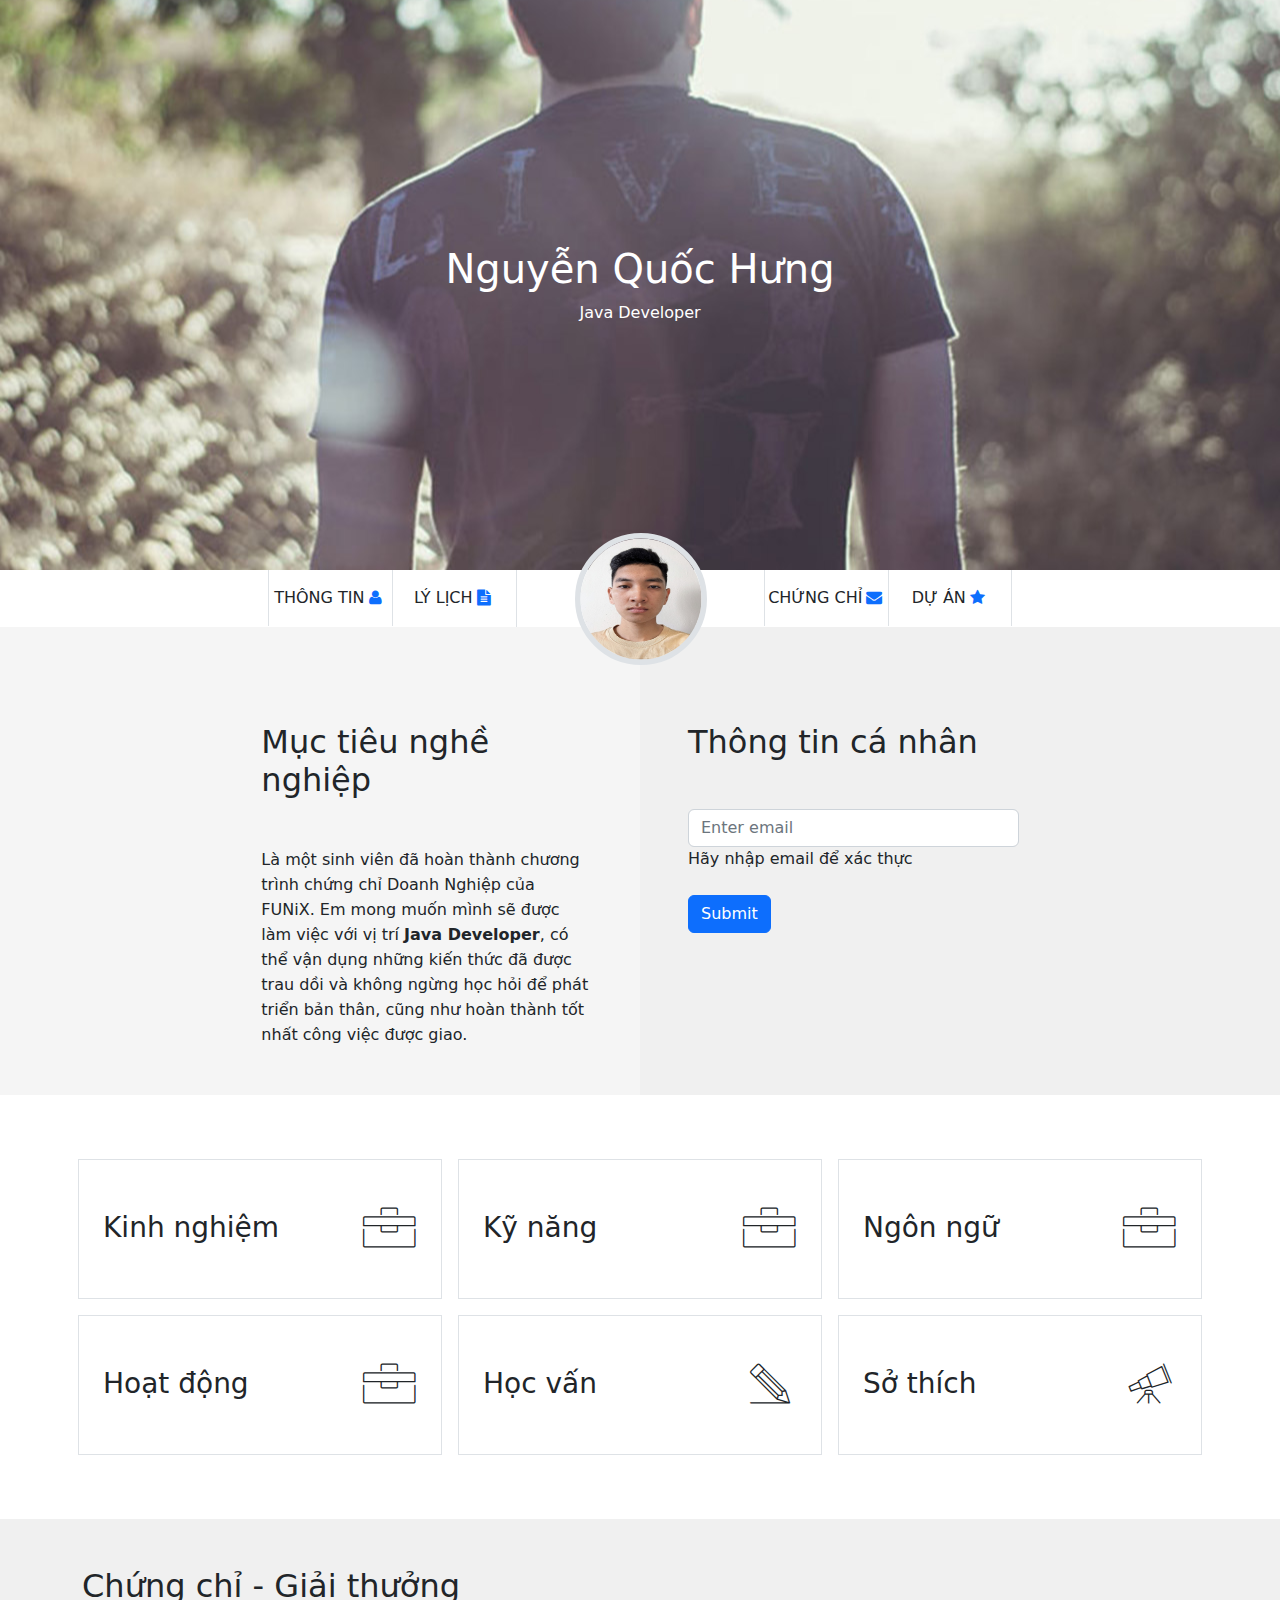
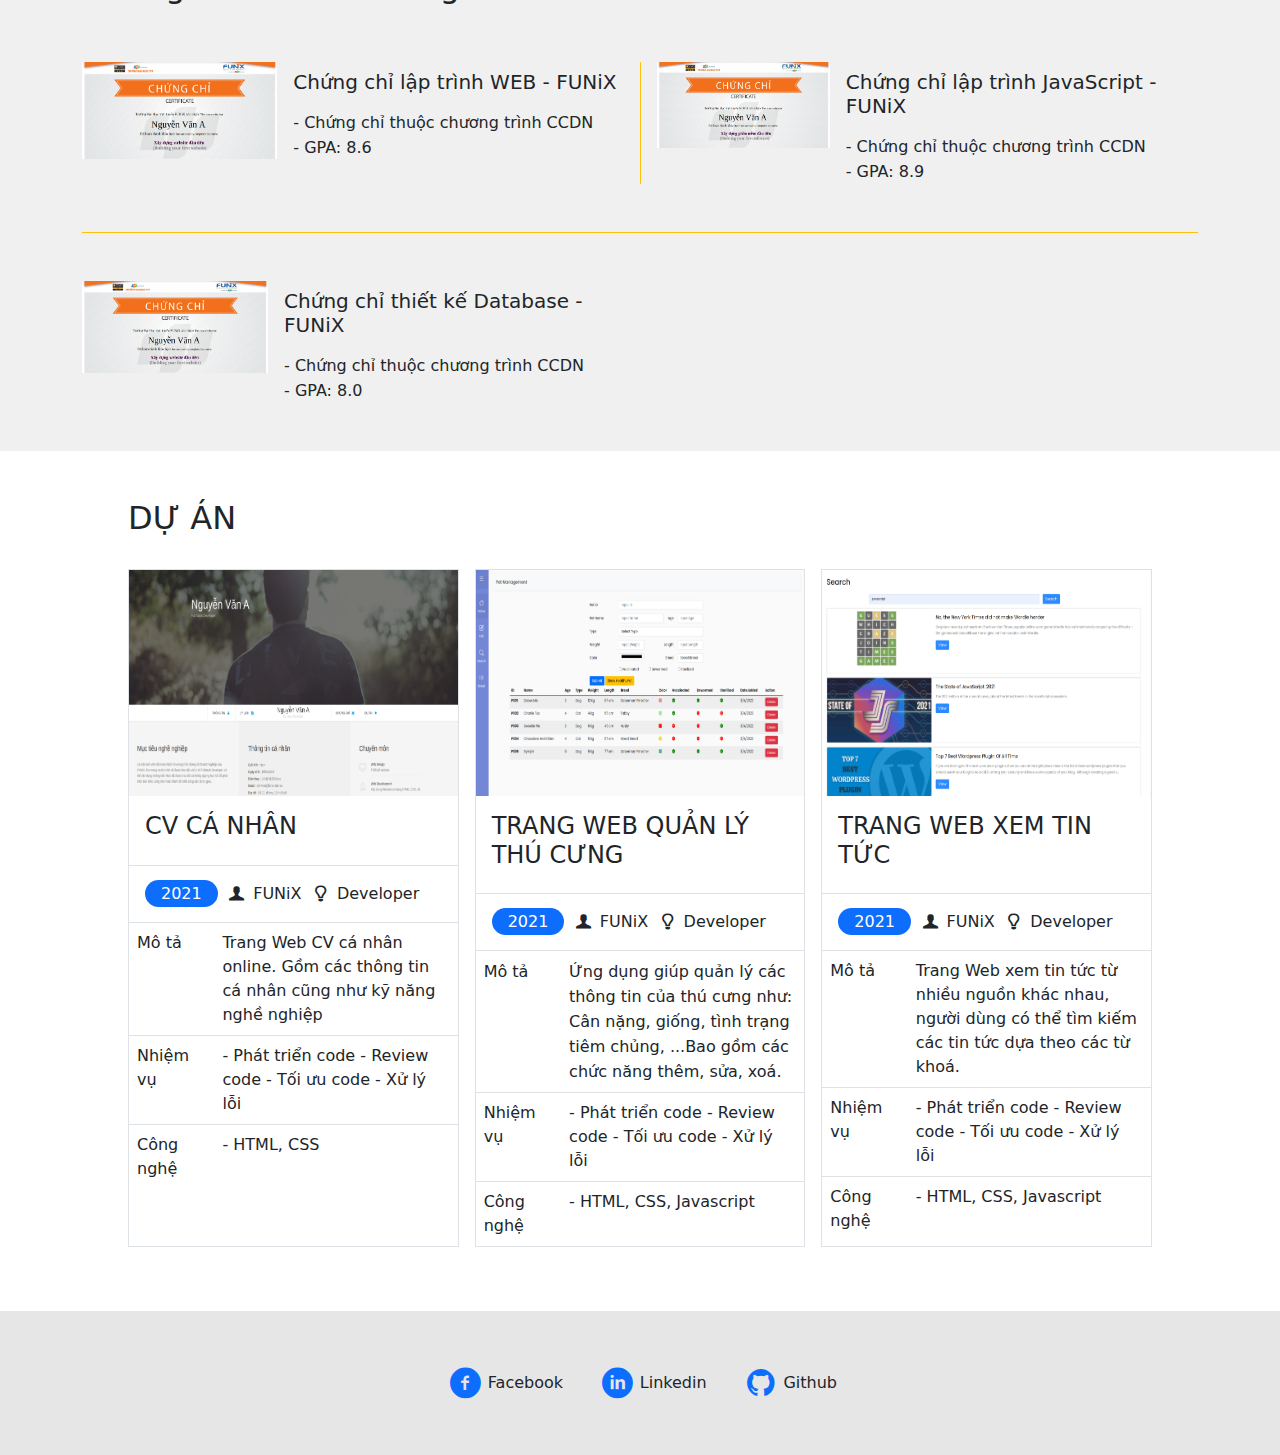
==== commit 42ac7436: "update" ====
--- a/index.html
+++ b/index.html
@@ -443,7 +443,7 @@
 						</div>
 					</div>
 					<div class="col-lg-6 col-sm-6 col-xs-12 p-0 py-5 border-bottom border-warning">
-						<div class="col-lg-2-custom-padding border-start-custom">
+						<div class="ps-lg-3 border-start-custom">
 							<div class="certificate d-lg-flex">
 								<div class="certificate-image">
 									<img src="images/Cert_PRF.png" alt="certificate" class="img-fluid">
@@ -484,13 +484,13 @@
 				<div class="col-sm-4 col-xs-12 pb-3">
 					<div class="border h-100">
 						<div class="">
-							<a href="digital-cv.html">
+							<a href="digital-cv1.html">
 								<img src="images/project_1.png" alt="project-info-image" class="img-fluid">
 							</a>
 						</div>
 						<div class="">
 							<div class="p-3 text-uppercase">
-								<a href="digital-cv.html" class="nav-link">
+								<a href="digital-cv1.html" class="nav-link">
 									<h4>CV Cá nhân</h4>
 								</a>
 							</div>
@@ -531,13 +531,13 @@
 				<div class="col-sm-4 col-xs-12 pb-3">
 					<div class="border h-100">
 						<div class="">
-							<a href="digital-cv.html">
+							<a href="digital-cv2.html">
 								<img src="images/project_2.png" alt="project-info-image" class="img-fluid">
 							</a>
 						</div>
 						<div class="">
 							<div class="p-3 text-uppercase">
-								<a href="digital-cv.html" class="nav-link">
+								<a href="digital-cv2.html" class="nav-link">
 
 									<h4>Trang Web quản lý thú cưng</h4>
 								</a>
@@ -578,13 +578,13 @@
 				<div class="col-sm-4 col-xs-12 pb-3">
 					<div class="border h-100">
 						<div class="">
-							<a href="digital-cv.html">
+							<a href="digital-cv3.html">
 								<img src="images/project_3.png" alt="project-info-image" class="img-fluid">
 							</a>
 						</div>
 						<div class="">
 							<div class="p-3 text-uppercase">
-								<a href="digital-cv.html" class="nav-link">
+								<a href="digital-cv3.html" class="nav-link">
 									<h4>Trang Web xem tin tức</h4>
 
 								</a>
@@ -629,11 +629,11 @@
 		<div class="container">
 			<ul class="d-flex justify-content-center m-0">
 				<li class="d-flex justify-content-center align-items-center mx-3"><i
-						class="icon-facebook-circled text-primary fs-2"></i><span>Facebook</span></li>
+						class="icon-facebook-circled text-primary fs-2"></i><span class="d-none d-sm-block">Facebook</span></li>
 				<li class="d-flex justify-content-center align-items-center mx-3"><i
-						class="icon-linkedin-circled text-primary fs-2"></i><span>Linkedin</span></li>
+						class="icon-linkedin-circled text-primary fs-2"></i><span class="d-none d-sm-block">Linkedin</span></li>
 				<li class="d-flex justify-content-center align-items-center mx-3"><i
-						class="icon-github-circled text-primary fs-2"></i><span>Github</span></li>
+						class="icon-github-circled text-primary fs-2"></i><span class="d-none d-sm-block">Github</span></li>
 			</ul>
 		</div>
 	</section>
--- a/css/laptop.css
+++ b/css/laptop.css
@@ -117,20 +117,7 @@
         width: 35%;
     }
 
-
     .border-start-custom {
         border-left: 1px solid #ffc107;
     }
-
-    .col-lg-2-custom-padding {
-        padding-left: 20px;
-    }
-
-
-    .grid-col-3 {
-        display: grid;
-        grid-template-columns: 1fr 1fr 1fr;
-        gap: 20px;
-    }
-
 }--- a/css/mobile.css
+++ b/css/mobile.css
@@ -16,8 +16,4 @@
     #nav-bar nav a img{
         order: 1;
     }
-
-    #footer ul li span{
-        display: none;
-    }
-}+}
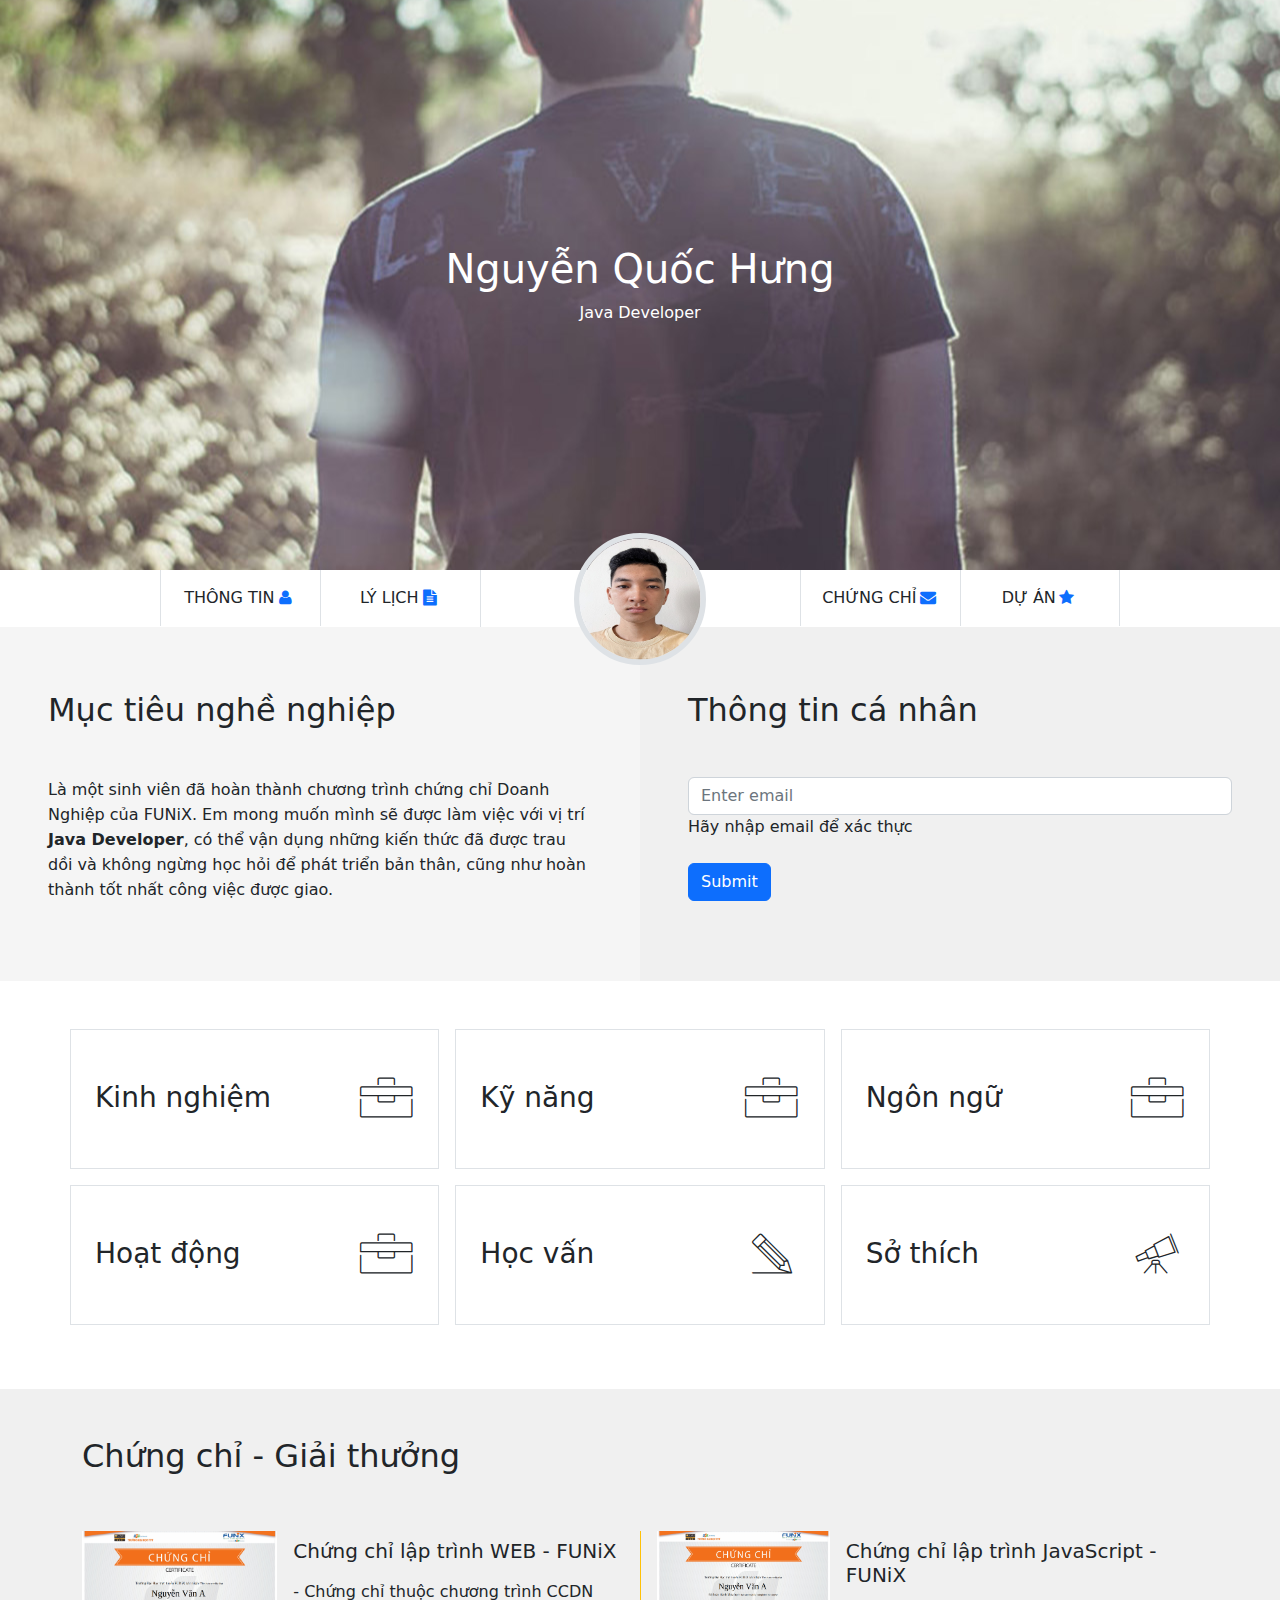
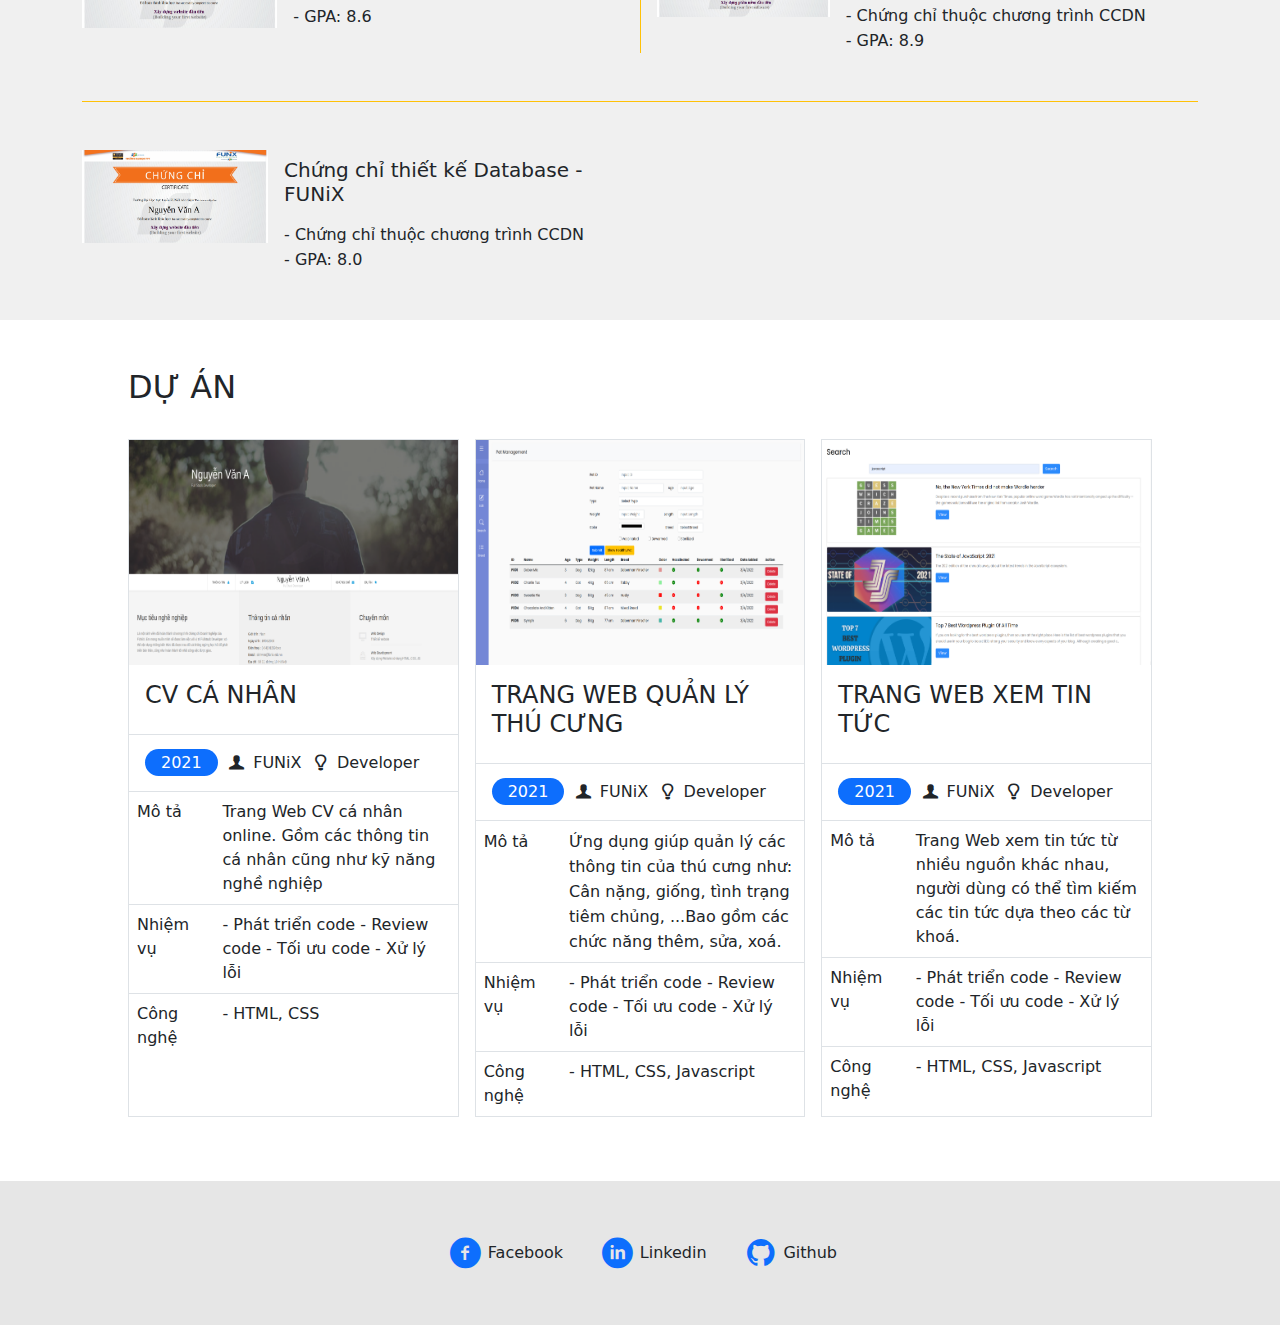
==== commit bbbe26ac: "update" ====
--- a/index.html
+++ b/index.html
@@ -24,33 +24,32 @@
 			<span>Java Developer</span>
 		</div>
 	</section>
-	<section id="nav-bar" class="d-flex justify-content-center">
+	<section id="nav-bar" class="d-flex d-md-flex justify-content-md-center ">
 		<nav
-			class="container text-uppercase row fs-6 text-dark d-flex justify-content-sm-center align-items-sm-center text-center">
+			class="text-uppercase row fs-6 text-dark d-flex justify-content-md-center align-items-md-center text-center">
 			<a href="#about"
-				class="nav-link col-lg-2 col-sm-3 col-xs-12 d-flex justify-content-sm-center align-items-sm-center py-3"><span>Thông
+				class="nav-link col-lg-2 col-md-3 col-12 d-flex justify-content-md-center align-items-md-center py-3"><span>Thông
 					tin</span><i class="icon-user text-primary"></i></a>
 			<a href="#job-info"
-				class="nav-link col-lg-2 col-sm-3 col-xs-12 d-flex justify-content-sm-center align-items-sm-center py-3"><span>Lý
+				class="nav-link col-lg-2 col-md-3 col-12 d-flex justify-content-md-center align-items-md-center py-3"><span>Lý
 					lịch</span><i class="icon-doc-text-inv text-primary"></i></a>
 			<a href="#" id="navbar-avatar"
-				class="col-lg-4 col-sm-2 col-xs-12 d-sm-flex justify-content-sm-center align-items-sm-center d-none d-sm-none d-lg-block py-3">
+				class="col-lg-4 col-md-2 col-12 d-md-flex justify-content-md-center align-items-md-center d-none d-md-none d-lg-block py-3">
 				<img class="rounded-circle img-thumbnail p-0" src="images/PXL_20221022_044103938_2.jpg" alt="avatar">
 			</a>
 			<a href="#certificate"
-				class="nav-link col-lg-2 col-sm-3 col-xs-12 d-flex justify-content-sm-center align-items-sm-center py-3"><span>Chứng
+				class="nav-link col-lg-2 col-md-3 col-12 d-flex justify-content-md-center align-items-md-center py-3"><span>Chứng
 					chỉ</span><i class="icon-mail-alt text-primary"></i></a>
 			<a href="#project"
-				class="nav-link col-lg-2 col-sm-3 col-xs-12 d-flex justify-content-sm-center align-items-sm-center py-3"><span>Dự
+				class="nav-link col-lg-2 col-md-3 col-12 d-flex justify-content-md-center align-items-md-center py-3"><span>Dự
 					Án</span><i class="icon-star-1 text-primary"></i></a>
 			</div>
 		</nav>
 	</section>
 	<section id="about">
 		<div class="row d-flex justify-content-center m-0">
-			<div class="col-lg-2" id="target0"></div>
-			<div id="target" class="col-lg-4 col-sm-6 col-xs-12 p-5">
-				<h2 class="my-5">Mục tiêu nghề nghiệp</h2>
+			<div id="target" class="col-md-6 col-12 p-5">
+				<h2 class="mb-5 mt-3">Mục tiêu nghề nghiệp</h2>
 				<p>
 					Là một sinh viên đã hoàn thành chương trình chứng chỉ Doanh
 					Nghiệp của FUNiX. Em mong muốn mình sẽ được làm việc với vị
@@ -59,8 +58,8 @@
 					bản thân, cũng như hoàn thành tốt nhất công việc được giao.
 				</p>
 			</div>
-			<div id="personal-info" class="col-lg-4 col-sm-6 col-xs-12 p-5">
-				<h2 class="my-5">Thông tin cá nhân</h2>
+			<div id="personal-info" class="col-md-6 col-12 p-5">
+				<h2 class="mb-5 mt-3">Thông tin cá nhân</h2>
 				<div id="personal-info-form">
 					<div class="mb-3">
 						<input type="email" class="form-control" id="form-email" placeholder="Enter email">
@@ -87,15 +86,14 @@
 					</ul>
 				</div>
 			</div>
-			<div class="col-lg-2" id="personal-info0"></div>
 		</div>
 	</section>
 	<section id="job-info" class="d-flex justify-content-center my-5">
 		<div class="container p-0">
-			<div class="row g-sm-3 justify-content-center">
-				<div id="job-info-1" class="row g-lg-3 col-sm-6 col-lg-12">
+			<div class="justify-content-center">
+				<div id="job-info-1" class="row g-lg-3">
 					<div class="job-info col-lg-4 mt-0 my-3 my-lg-3">
-						<div class=" border px-sm-2 px-xs-0">
+						<div class=" border px-md-2 px-0">
 							<div class="d-flex pt-5 align-items-center justify-content-center">
 								<h3 class="w-75 ps-3 m-0 text-nowrap">Kinh nghiệm</h3>
 								<div class="w-25 d-flex justify-content-center">
@@ -143,7 +141,7 @@
 						</div>
 					</div>
 					<div class="job-info col-lg-4 mt-0 my-3 my-lg-3">
-						<div class="border px-sm-2 px-xs-0">
+						<div class="border px-md-2 px-0">
 							<div class="d-flex pt-5 align-items-center justify-content-center">
 								<h3 class="w-75 ps-3 m-0 text-nowrap">Kỹ năng</h3>
 								<div class="w-25 d-flex justify-content-center">
@@ -238,7 +236,7 @@
 						</div>
 					</div>
 					<div class="job-info col-lg-4 mt-0 my-3 my-lg-3">
-						<div class="border px-sm-2 px-xs-0">
+						<div class="border px-md-2 px-0">
 							<div class="d-flex pt-5 align-items-center justify-content-center">
 								<h3 class="w-75 ps-3 m-0 text-nowrap">Ngôn ngữ</h3>
 								<div class="w-25 d-flex justify-content-center">
@@ -294,10 +292,9 @@
 							</div>
 						</div>
 					</div>
-
-				</div>
-				<div id="job-info-2" class="row g-lg-3 col-sm-6 mt-lg-0 col-lg-12">
-					<div class="job-info col-lg-4 mt-0 mb-3 mb-sm-3">
+				</div>
+				<div id="job-info-2" class="row g-lg-3">
+					<div class="job-info col-lg-4 mt-0 mb-3 mb-md-3">
 						<div class="border px-2">
 							<div class="d-flex pt-5 align-items-center justify-content-center">
 								<h3 class="w-75 ps-3 m-0">Hoạt động</h3>
@@ -331,7 +328,7 @@
 							</div>
 						</div>
 					</div>
-					<div class="job-info col-lg-4 mt-0 mb-3 mb-sm-3">
+					<div class="job-info col-lg-4 mt-0 mb-3 mb-md-3">
 						<div class="border px-2">
 							<div class="d-flex pt-5 align-items-center justify-content-center">
 								<h3 class="w-75 ps-3 m-0">Học vấn</h3>
@@ -366,7 +363,7 @@
 							</div>
 						</div>
 					</div>
-					<div class="job-info col-lg-4 mt-0 mb-3 mb-sm-3	">
+					<div class="job-info col-lg-4 mt-0 mb-3 mb-md-3	">
 						<div class="border px-2">
 							<div class="d-flex pt-5 align-items-center justify-content-center">
 								<h3 class="w-75 ps-3 m-0">Sở thích</h3>
@@ -430,7 +427,7 @@
 			<h2 class="pt-5 mt-2">Chứng chỉ - Giải thưởng</h2>
 			<div class="d-flex justify-content-center">
 				<div class="row m-0">
-					<div class="col-lg-6 col-sm-6 col-xs-12 p-0 py-5 border-bottom border-warning">
+					<div class="col-lg-6 col-md-6 col-12 p-0 py-5 border-bottom border-warning">
 						<div class="certificate d-lg-flex">
 							<div class="certificate-image">
 								<img src="images/Cert_WEB.png" alt="certificate" class="img-fluid">
@@ -442,7 +439,7 @@
 							</div>
 						</div>
 					</div>
-					<div class="col-lg-6 col-sm-6 col-xs-12 p-0 py-5 border-bottom border-warning">
+					<div class="col-lg-6 col-md-6 col-12 p-0 py-5 border-bottom border-warning">
 						<div class="ps-lg-3 border-start-custom">
 							<div class="certificate d-lg-flex">
 								<div class="certificate-image">
@@ -456,7 +453,7 @@
 							</div>
 						</div>
 					</div>
-					<div class="col-lg-6 col-sm-6 col-xs-12 p-0 py-5">
+					<div class="col-lg-6 col-md-6 col-12 p-0 py-5">
 						<div class="certificate d-lg-flex">
 							<div class="certificate-image cover">
 								<img src="images/Cert_DBI.png" alt="certificate" class="img-fluid">
@@ -480,8 +477,8 @@
 					Dự án
 				</h2>
 			</div>
-			<div class="row g-sm-3">
-				<div class="col-sm-4 col-xs-12 pb-3">
+			<div class="row g-md-3">
+				<div class="col-md-4 col-12 pb-3">
 					<div class="border h-100">
 						<div class="">
 							<a href="digital-cv1.html">
@@ -498,7 +495,7 @@
 								<div>
 									<span class="bg-primary px-3 py-1 text-white border-rounded-left-right">2021</span>
 								</div>
-								<div class="px-2 d-sm-flex flex-sm-column d-lg-flex flex-lg-row">
+								<div class="px-2 d-md-flex flex-md-column d-lg-flex flex-lg-row">
 									<span class="me-2"><i class="icon-user-1"></i> FUNiX</span>
 									<span><i class="icon-lamp"></i> Developer</span>
 								</div>
@@ -528,7 +525,7 @@
 						</div>
 					</div>
 				</div>
-				<div class="col-sm-4 col-xs-12 pb-3">
+				<div class="col-md-4 col-12 pb-3">
 					<div class="border h-100">
 						<div class="">
 							<a href="digital-cv2.html">
@@ -546,7 +543,7 @@
 								<div>
 									<span class="bg-primary px-3 py-1 text-white border-rounded-left-right">2021</span>
 								</div>
-								<div class="px-2 d-sm-flex flex-sm-column d-lg-flex flex-lg-row">
+								<div class="px-2 d-md-flex flex-md-column d-lg-flex flex-lg-row">
 									<span class="me-2"><i class="icon-user-1"></i> FUNiX</span>
 									<span><i class="icon-lamp"></i> Developer</span>
 								</div>
@@ -575,7 +572,7 @@
 						</div>
 					</div>
 				</div>
-				<div class="col-sm-4 col-xs-12 pb-3">
+				<div class="col-md-4 col-12 pb-3">
 					<div class="border h-100">
 						<div class="">
 							<a href="digital-cv3.html">
@@ -593,7 +590,7 @@
 								<div>
 									<span class="bg-primary px-3 py-1 text-white border-rounded-left-right">2021</span>
 								</div>
-								<div class="px-2 d-sm-flex flex-sm-column d-lg-flex flex-lg-row">
+								<div class="px-2 d-md-flex flex-md-column d-lg-flex flex-lg-row">
 									<span class="me-2"><i class="icon-user-1"></i> FUNiX</span>
 									<span><i class="icon-lamp"></i> Developer</span>
 								</div>
@@ -629,11 +626,11 @@
 		<div class="container">
 			<ul class="d-flex justify-content-center m-0">
 				<li class="d-flex justify-content-center align-items-center mx-3"><i
-						class="icon-facebook-circled text-primary fs-2"></i><span class="d-none d-sm-block">Facebook</span></li>
+						class="icon-facebook-circled text-primary fs-2"></i><span class="d-none d-md-block">Facebook</span></li>
 				<li class="d-flex justify-content-center align-items-center mx-3"><i
-						class="icon-linkedin-circled text-primary fs-2"></i><span class="d-none d-sm-block">Linkedin</span></li>
+						class="icon-linkedin-circled text-primary fs-2"></i><span class="d-none d-md-block">Linkedin</span></li>
 				<li class="d-flex justify-content-center align-items-center mx-3"><i
-						class="icon-github-circled text-primary fs-2"></i><span class="d-none d-sm-block">Github</span></li>
+						class="icon-github-circled text-primary fs-2"></i><span class="d-none d-md-block">Github</span></li>
 			</ul>
 		</div>
 	</section>
--- a/css/laptop.css
+++ b/css/laptop.css
@@ -21,13 +21,11 @@
     border-right: 1px solid #dee2e6;
 }
 
-#target,
-#target0 {
+#target {
     background-color: rgb(245, 245, 245);
 }
 
-#personal-info,
-#personal-info0 {
+#personal-info {
     background-color: rgb(240, 240, 240);
 }
 
@@ -95,16 +93,15 @@
 }
 
 @media screen and (min-width: 992px) {
+    #nav-bar > nav{
+        width: 75%;
+    }
     #project>div {
         width: 80%;
     }
 
     #banner {
         height: 570px;
-    }
-
-    #nav-bar nav {
-        width: 60%;
     }
 
     #navbar-avatar img {
@@ -120,4 +117,7 @@
     .border-start-custom {
         border-left: 1px solid #ffc107;
     }
+    #job-info-1{
+        margin-bottom: 16px;
+    }
 }--- a/css/tablet.css
+++ b/css/tablet.css
@@ -1,6 +1,9 @@
-@media screen and (max-width: 992px) and (min-width: 576px) {
+@media screen and (max-width: 991px) and (min-width: 768px) {
     #banner{
         height: 750px;
+    }
+    #nav-bar > nav{
+        width: 80%;
     }
     #nav-bar nav a span{
         order: 2;
@@ -21,6 +24,14 @@
     #job-info-1>div, #job-info-2>div{
         margin-bottom: 20px;
     }
+    #job-info-1, #job-info-2{
+        width: 50%;
+        margin: 0 auto;
+        height: fit-content;
+    }
 
+    #job-info > div >div {
+        display: flex;
+    }
     
 }--- a/css/mobile.css
+++ b/css/mobile.css
@@ -1,7 +1,10 @@
-@media screen and (max-width: 576px) {
+@media screen and (max-width: 767px) {
     #banner{
         height: 750px;
         background-position: 48%;
+    }
+    #nav-bar > nav{
+        margin-left: 20px;
     }
     #nav-bar nav a{
         border: none;
